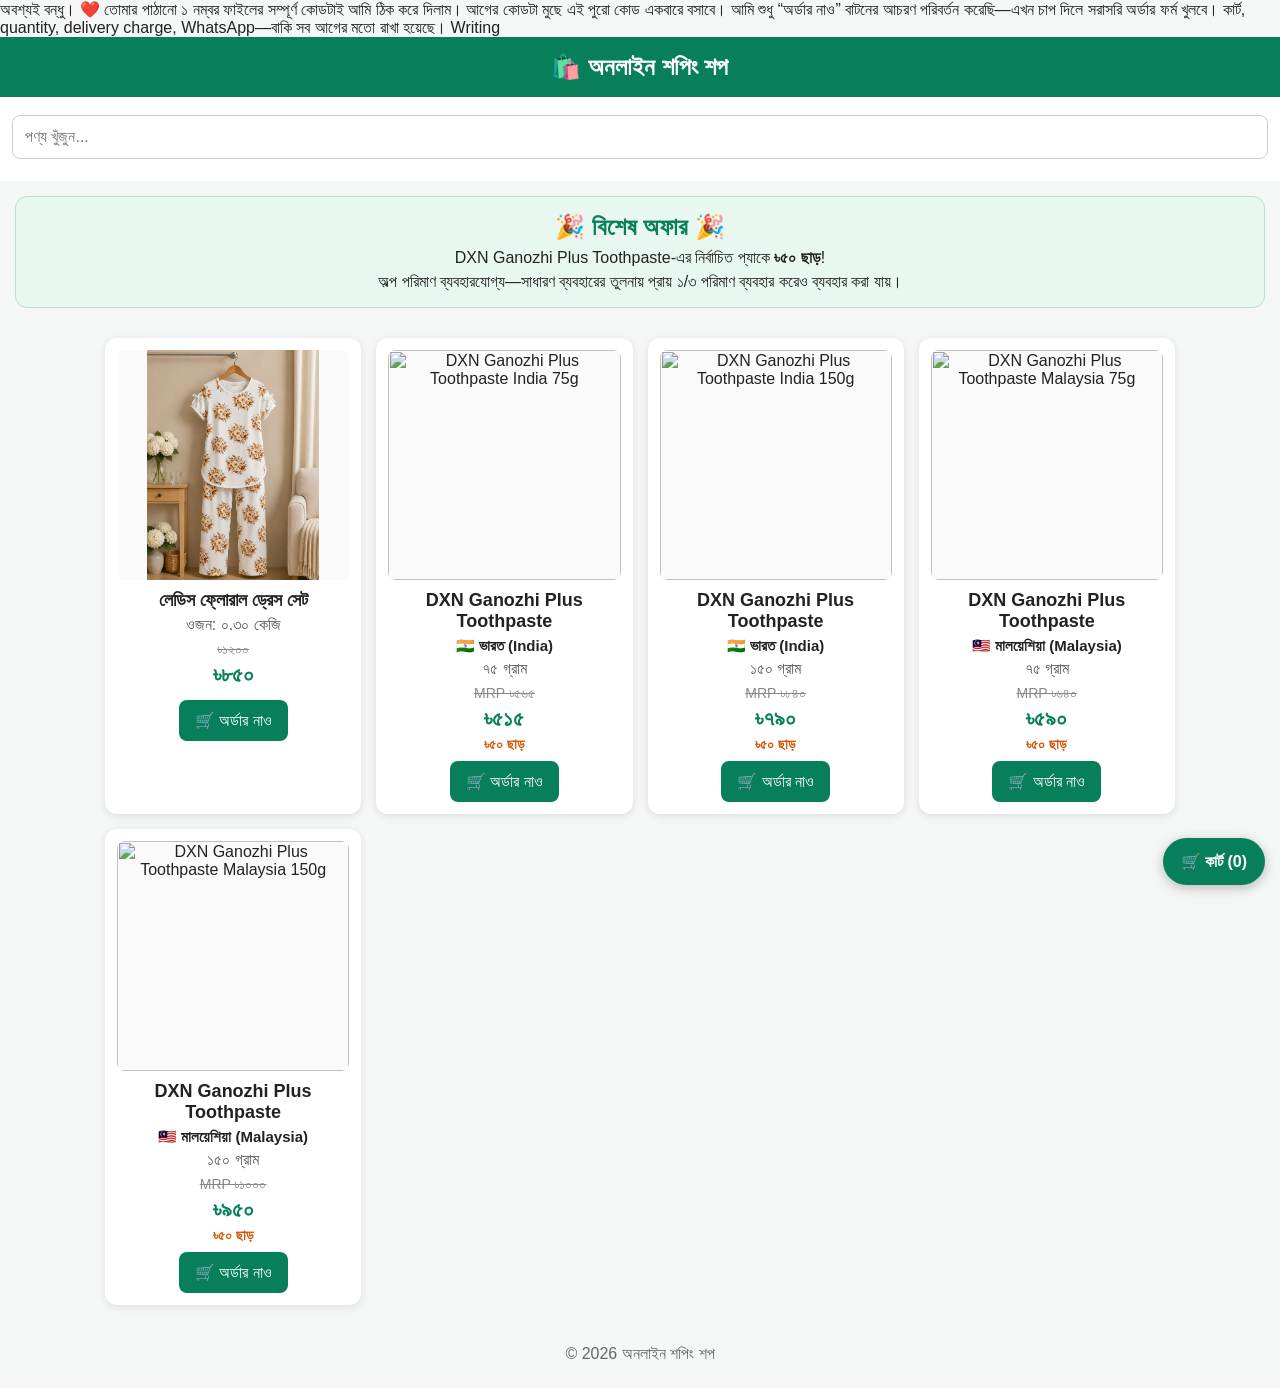
==== index.html @ c274b4a7 "Update index.html" ====
অবশ্যই বন্ধু। ❤️ তোমার পাঠানো ১ নম্বর ফাইলের সম্পূর্ণ কোডটাই আমি ঠিক করে দিলাম। আগের কোডটা মুছে এই পুরো কোড একবারে বসাবে।
আমি শুধু “অর্ডার নাও” বাটনের আচরণ পরিবর্তন করেছি—এখন চাপ দিলে সরাসরি অর্ডার ফর্ম খুলবে। কার্ট, quantity, delivery charge, WhatsApp—বাকি সব আগের মতো রাখা হয়েছে।
Writing
<!DOCTYPE html>
<html lang="bn">
<head>
<meta charset="UTF-8">
<meta name="viewport" content="width=device-width, initial-scale=1.0">
<title>অনলাইন শপিং শপ</title>

<style>
*{
  box-sizing:border-box;
}

body{
  margin:0;
  font-family:Arial,"Noto Sans Bengali",sans-serif;
  background:#f4f7f5;
  color:#222;
}

header{
  background:#087f5b;
  color:white;
  padding:16px;
  text-align:center;
  font-size:24px;
  font-weight:bold;
  position:sticky;
  top:0;
  z-index:10;
}

.search-box{
  padding:12px;
  background:white;
  position:sticky;
  top:61px;
  z-index:9;
}

.search-box input{
  width:100%;
  padding:12px;
  border:1px solid #ccc;
  border-radius:8px;
  font-size:16px;
}

.promo{
  margin:15px;
  padding:16px;
  background:#e8f7ef;
  border:1px solid #b8e0ca;
  border-radius:12px;
  text-align:center;
}

.promo h2{
  margin:0 0 8px;
  color:#087f5b;
}

.products{
  display:grid;
  grid-template-columns:repeat(auto-fit,minmax(220px,1fr));
  gap:15px;
  padding:15px;
  max-width:1100px;
  margin:auto;
}

.product{
  background:white;
  border-radius:12px;
  padding:12px;
  box-shadow:0 2px 8px rgba(0,0,0,.10);
  text-align:center;
}

.product img{
  width:100%;
  height:230px;
  object-fit:contain;
  border-radius:8px;
  background:#fafafa;
}

.product h3{
  margin:10px 0 5px;
  font-size:18px;
}

.country{
  font-size:15px;
  font-weight:bold;
  margin-bottom:5px;
}

.size{
  color:#555;
  margin-bottom:7px;
}

.old-price{
  color:#888;
  text-decoration:line-through;
  font-size:14px;
}

.price{
  color:#087f5b;
  font-size:22px;
  font-weight:bold;
  margin:4px 0;
}

.discount{
  color:#d35400;
  font-weight:bold;
  font-size:14px;
}

button{
  border:0;
  background:#087f5b;
  color:white;
  padding:11px 16px;
  border-radius:8px;
  font-size:16px;
  cursor:pointer;
  margin-top:8px;
}

button:hover{
  background:#056b4c;
}

.cart-button{
  position:fixed;
  right:15px;
  bottom:15px;
  background:#087f5b;
  color:white;
  padding:14px 18px;
  border-radius:30px;
  box-shadow:0 3px 12px rgba(0,0,0,.25);
  z-index:20;
  cursor:pointer;
  font-weight:bold;
}

.modal{
  display:none;
  position:fixed;
  inset:0;
  background:rgba(0,0,0,.55);
  z-index:30;
  overflow-y:auto;
  padding:20px;
}

.modal-content{
  background:white;
  max-width:600px;
  margin:30px auto;
  padding:20px;
  border-radius:12px;
}

.close{
  float:right;
  font-size:28px;
  cursor:pointer;
}

.cart-item{
  border-bottom:1px solid #ddd;
  padding:12px 0;
}

.qty-controls{
  display:flex;
  align-items:center;
  justify-content:center;
  gap:10px;
  margin-top:8px;
}

.qty-controls button{
  padding:5px 11px;
  margin:0;
}

.remove{
  background:#c0392b;
}

input,select,textarea{
  width:100%;
  padding:11px;
  margin:6px 0 10px;
  border:1px solid #ccc;
  border-radius:7px;
  font-size:15px;
}

.total-box{
  background:#f0f8f3;
  padding:12px;
  border-radius:8px;
  margin:12px 0;
}

.success{
  text-align:center;
}

.hidden{
  display:none;
}

footer{
  text-align:center;
  padding:25px;
  color:#666;
}
</style>
</head>

<body>

<header>
🛍️ অনলাইন শপিং শপ
</header>

<div class="search-box">
  <input
    type="text"
    id="searchInput"
    placeholder="পণ্য খুঁজুন..."
    oninput="searchProducts()"
  >
</div>

<div class="promo">
  <h2>🎉 বিশেষ অফার 🎉</h2>
  <div>
    DXN Ganozhi Plus Toothpaste-এর নির্বাচিত প্যাকে
    <b>৳৫০ ছাড়</b>!
  </div>
  <div style="margin-top:6px;">
    অল্প পরিমাণ ব্যবহারযোগ্য—সাধারণ ব্যবহারের তুলনায়
    প্রায় ১/৩ পরিমাণ ব্যবহার করেও ব্যবহার করা যায়।
  </div>
</div>

<div class="products" id="products">

  <!-- পুরোনো ড্রেস -->
  <div class="product" data-name="লেডিস ফ্লোরাল ড্রেস সেট">
    <img src="IMG-20260807-WA0043.jpg" alt="লেডিস ফ্লোরাল ড্রেস সেট">

    <h3>লেডিস ফ্লোরাল ড্রেস সেট</h3>

    <div class="size">ওজন: ০.৩০ কেজি</div>

    <div class="old-price">৳১২০০</div>
    <div class="price">৳৮৫০</div>

    <button onclick="orderNow('dress')">
      🛒 অর্ডার নাও
    </button>
  </div>


  <!-- India 75g -->
  <div class="product" data-name="DXN Ganozhi Plus Toothpaste India 75g">

    <img src="DXN-India-75g.jpg"
         alt="DXN Ganozhi Plus Toothpaste India 75g">

    <h3>DXN Ganozhi Plus Toothpaste</h3>

    <div class="country">🇮🇳 ভারত (India)</div>

    <div class="size">৭৫ গ্রাম</div>

    <div class="old-price">MRP ৳৫৬৫</div>
    <div class="price">৳৫১৫</div>

    <div class="discount">৳৫০ ছাড়</div>

    <button onclick="orderNow('india75')">
      🛒 অর্ডার নাও
    </button>
  </div>


  <!-- India 150g -->
  <div class="product" data-name="DXN Ganozhi Plus Toothpaste India 150g">

    <img src="DXN-India-150g.jpg"
         alt="DXN Ganozhi Plus Toothpaste India 150g">

    <h3>DXN Ganozhi Plus Toothpaste</h3>

    <div class="country">🇮🇳 ভারত (India)</div>

    <div class="size">১৫০ গ্রাম</div>

    <div class="old-price">MRP ৳৮৪০</div>
    <div class="price">৳৭৯০</div>

    <div class="discount">৳৫০ ছাড়</div>

    <button onclick="orderNow('india150')">
      🛒 অর্ডার নাও
    </button>
  </div>


  <!-- Malaysia 75g -->
  <div class="product" data-name="DXN Ganozhi Plus Toothpaste Malaysia 75g">

    <img src="DXN-Malaysia-75g.jpg"
         alt="DXN Ganozhi Plus Toothpaste Malaysia 75g">

    <h3>DXN Ganozhi Plus Toothpaste</h3>

    <div class="country">🇲🇾 মালয়েশিয়া (Malaysia)</div>

    <div class="size">৭৫ গ্রাম</div>

    <div class="old-price">MRP ৳৬৪০</div>
    <div class="price">৳৫৯০</div>

    <div class="discount">৳৫০ ছাড়</div>

    <button onclick="orderNow('malaysia75')">
      🛒 অর্ডার নাও
    </button>
  </div>


  <!-- Malaysia 150g -->
  <div class="product" data-name="DXN Ganozhi Plus Toothpaste Malaysia 150g">

    <img src="DXN-Malaysia-150g.jpg"
         alt="DXN Ganozhi Plus Toothpaste Malaysia 150g">

    <h3>DXN Ganozhi Plus Toothpaste</h3>

    <div class="country">🇲🇾 মালয়েশিয়া (Malaysia)</div>

    <div class="size">১৫০ গ্রাম</div>

    <div class="old-price">MRP ৳১০০০</div>
    <div class="price">৳৯৫০</div>

    <div class="discount">৳৫০ ছাড়</div>

    <button onclick="orderNow('malaysia150')">
      🛒 অর্ডার নাও
    </button>
  </div>

</div>


<div class="cart-button" onclick="openCart()">
  🛒 কার্ট (<span id="cartCount">0</span>)
</div>


<!-- CART MODAL -->
<div class="modal" id="cartModal">

  <div class="modal-content">

    <span class="close" onclick="closeCart()">×</span>

    <h2>🛒 আপনার অর্ডার</h2>

    <div id="cartItems"></div>

    <div class="total-box">
      <div>পণ্যের মূল্য: ৳<span id="subtotal">0</span></div>
      <div>মোট ওজন: <span id="totalWeight">0</span> কেজি</div>
      <div>ডেলিভারি চার্জ: ৳<span id="deliveryCharge">0</span></div>
      <hr>
      <b>সর্বমোট: ৳<span id="grandTotal">0</span></b>
    </div>

    <button onclick="showOrderForm()">
      অর্ডার কনফার্ম করুন
    </button>

  </div>
</div>


<!-- ORDER FORM -->
<div class="modal" id="orderModal">

  <div class="modal-content">

    <span class="close" onclick="closeOrderForm()">×</span>

    <h2>📦 অর্ডার তথ্য</h2>

    <p>
      পণ্য হাতে পাওয়ার পর মূল্য পরিশোধ করুন।
      <b>Cash on Delivery</b>
    </p>

    <form onsubmit="confirmOrder(event)">

      <label>নাম</label>
      <input id="name" required>

      <label>যোগাযোগ নম্বর</label>
      <input id="phone" type="tel" required>

      <label>সম্পূর্ণ ঠিকানা</label>
      <textarea id="address" required></textarea>

      <label>গ্রাম / এলাকা</label>
      <input id="village">

      <label>থানা / উপজেলা</label>
      <input id="thana">

      <label>জেলা</label>
      <input id="district" required>

      <label>পোস্ট অফিস</label>
      <input id="post">

      <label>ডেলিভারি এলাকা</label>
      <select id="deliveryArea" onchange="updateTotals()" required>
        <option value="">নির্বাচন করুন</option>
        <option value="dhaka">ঢাকার ভিতরে — ৳৮০</option>
        <option value="outside">ঢাকার বাইরে — ৳১৮০</option>
      </select>

      <label>অতিরিক্ত নোট (ঐচ্ছিক)</label>
      <textarea id="note"></textarea>

      <div class="total-box">
        <div>পণ্যের মূল্য: ৳<span id="formSubtotal">0</span></div>
        <div>ডেলিভারি চার্জ: ৳<span id="formDelivery">0</span></div>
        <hr>
        <b>সর্বমোট: ৳<span id="formTotal">0</span></b>
      </div>

      <button type="submit">
        ✅ অর্ডার নিশ্চিত করুন
      </button>

    </form>

  </div>
</div>


<!-- SUCCESS -->
<div class="modal" id="successModal">

  <div class="modal-content success">

    <h2>🎉 অর্ডার সফল!</h2>

    <p>আপনার অর্ডারটি গ্রহণ করা হয়েছে।</p>

    <p>
      অর্ডার ID:
      <b id="orderId"></b>
    </p>

    <p>
      অর্ডারের তথ্য WhatsApp-এর মাধ্যমে পাঠানো হয়েছে।
    </p>

    <button onclick="closeSuccess()">
      ঠিক আছে
    </button>

  </div>

</div>


<footer>
© 2026 অনলাইন শপিং শপ
</footer>


<script>

const PRODUCTS = {

  dress:{
    name:"লেডিস ফ্লোরাল ড্রেস সেট",
    price:850,
    weight:0.30
  },

  india75:{
    name:"DXN Ganozhi Plus Toothpaste - India 75g",
    price:515,
    weight:0.075
  },

  india150:{
    name:"DXN Ganozhi Plus Toothpaste - India 150g",
    price:790,
    weight:0.150
  },

  malaysia75:{
    name:"DXN Ganozhi Plus Toothpaste - Malaysia 75g",
    price:590,
    weight:0.075
  },

  malaysia150:{
    name:"DXN Ganozhi Plus Toothpaste - Malaysia 150g",
    price:950,
    weight:0.150
  }

};


let cart = {};


/* সরাসরি অর্ডার ফর্ম খোলার ফাংশন */
function orderNow(id){

  cart[id]=1;

  updateCart();

  showOrderForm();

}


function addToCart(id){

  if(!cart[id]){
    cart[id]=1;
  }else{
    cart[id]++;
  }

  updateCart();

  alert("পণ্যটি কার্টে যোগ হয়েছে।");
}


function changeQty(id,change){

  if(!cart[id]) return;

  cart[id]+=change;

  if(cart[id]<=0){
    delete cart[id];
  }

  updateCart();
}


function removeItem(id){

  delete cart[id];

  updateCart();
}


function getSubtotal(){

  let total=0;

  for(let id in cart){

    total += PRODUCTS[id].price * cart[id];

  }

  return total;
}


function getTotalWeight(){

  let weight=0;

  for(let id in cart){

    weight += PRODUCTS[id].weight * cart[id];

  }

  return weight;
}


function getDeliveryCharge(){

  const area=document.getElementById("deliveryArea");

  if(!area || !area.value){
    return 0;
  }

  let charge =
    area.value==="dhaka"
    ? 80
    : 180;

  const weight=getTotalWeight();

  if(weight>1){

    charge += Math.ceil(weight-1)*30;

  }

  return charge;
}


function updateCart(){

  let count=0;

  for(let id in cart){
    count += cart[id];
  }

  document.getElementById("cartCount").innerText=count;

  let html="";

  for(let id in cart){

    const p=PRODUCTS[id];

    html += `
      <div class="cart-item">

        <b>${p.name}</b>

        <div>
          ৳${p.price} × ${cart[id]}
        </div>

        <div class="qty-controls">

          <button onclick="changeQty('${id}',-1)">−</button>

          <b>${cart[id]}</b>

          <button onclick="changeQty('${id}',1)">+</button>

          <button class="remove"
                  onclick="removeItem('${id}')">
            বাদ দিন
          </button>

        </div>

      </div>
    `;
  }

  if(html===""){
    html="<p>আপনার কার্ট এখন খালি।</p>";
  }

  document.getElementById("cartItems").innerHTML=html;

  updateTotals();
}


function updateTotals(){

  const subtotal=getSubtotal();

  const weight=getTotalWeight();

  const delivery=getDeliveryCharge();

  const total=subtotal+delivery;

  document.getElementById("subtotal").innerText=subtotal;
  document.getElementById("totalWeight").innerText=weight.toFixed(2);
  document.getElementById("deliveryCharge").innerText=delivery;
  document.getElementById("grandTotal").innerText=total;

  document.getElementById("formSubtotal").innerText=subtotal;
  document.getElementById("formDelivery").innerText=delivery;
  document.getElementById("formTotal").innerText=total;
}


function openCart(){

  document.getElementById("cartModal").style.display="block";

  updateCart();
}


function closeCart(){

  document.getElementById("cartModal").style.display="none";
}


function showOrderForm(){

  if(Object.keys(cart).length===0){

    alert("প্রথমে অন্তত একটি পণ্য নির্বাচন করুন।");
    return;

  }

  closeCart();

  document.getElementById("orderModal").style.display="block";

  updateTotals();
}


function closeOrderForm(){

  document.getElementById("orderModal").style.display="none";
}


function confirmOrder(event){

  event.preventDefault();

  if(Object.keys(cart).length===0){

    alert("কার্ট খালি।");
    return;

  }

  const name=document.getElementById("name").value.trim();
  const phone=document.getElementById("phone").value.trim();
  const address=document.getElementById("address").value.trim();
  const village=document.getElementById("village").value.trim();
  const thana=document.getElementById("thana").value.trim();
  const district=document.getElementById("district").value.trim();
  const post=document.getElementById("post").value.trim();
  const area=document.getElementById("deliveryArea").value;
  const note=document.getElementById("note").value.trim();

  if(!area){

    alert("ডেলিভারি এলাকা নির্বাচন করুন।");
    return;

  }


  const now=new Date();

  const datePart =
    now.getFullYear()+
    String(now.getMonth()+1).padStart(2,"0")+
    String(now.getDate()).padStart(2,"0");

  const randomPart =
    Math.floor(1000+Math.random()*9000);

  const orderId =
    "OSS-"+datePart+"-"+randomPart;


  let productText="";

  for(let id in cart){

    const p=PRODUCTS[id];

    productText +=
      "\n• "+p.name+
      " × "+cart[id]+
      " = ৳"+(p.price*cart[id]);

  }


  const subtotal=getSubtotal();
  const weight=getTotalWeight();
  const delivery=getDeliveryCharge();
  const total=subtotal+delivery;

  const areaText =
    area==="dhaka"
    ? "ঢাকার ভিতরে"
    : "ঢাকার বাইরে";


  const message =

`🛍️ অনলাইন শপিং শপ - নতুন অর্ডার

অর্ডার ID: ${orderId}

👤 নাম: ${name}
📞 ফোন: ${phone}

📦 পণ্য:
${productText}

💰 পণ্যের মূল্য: ৳${subtotal}
⚖️ মোট ওজন: ${weight.toFixed(2)} কেজি
🚚 ডেলিভারি: ${areaText}
💵 ডেলিভারি চার্জ: ৳${delivery}

💰 সর্বমোট: ৳${total}

🏠 সম্পূর্ণ ঠিকানা:
${address}

গ্রাম/এলাকা: ${village}
থানা/উপজেলা: ${thana}
জেলা: ${district}
পোস্ট: ${post}

📝 নোট:
${note || "নেই"}

💳 পেমেন্ট:
Cash on Delivery`;


  const whatsappNumber="8801410153135";

  const whatsappURL =
    "https://wa.me/"+
    whatsappNumber+
    "?text="+
    encodeURIComponent(message);


  window.open(whatsappURL,"_blank");


  closeOrderForm();

  document.getElementById("orderId").innerText=orderId;

  document.getElementById("successModal").style.display="block";


  cart={};

  updateCart();

}


function closeSuccess(){

  document.getElementById("successModal").style.display="none";

}


function searchProducts(){

  const search =
    document.getElementById("searchInput")
    .value
    .toLowerCase()
    .trim();

  const products =
    document.querySelectorAll(".product");

  products.forEach(product=>{

    const name =
      product.dataset.name.toLowerCase();

    if(name.includes(search)){

      product.style.display="block";

    }else{

      product.style.display="none";

    }

  });

}


updateCart();

</script>

</body>
</html>
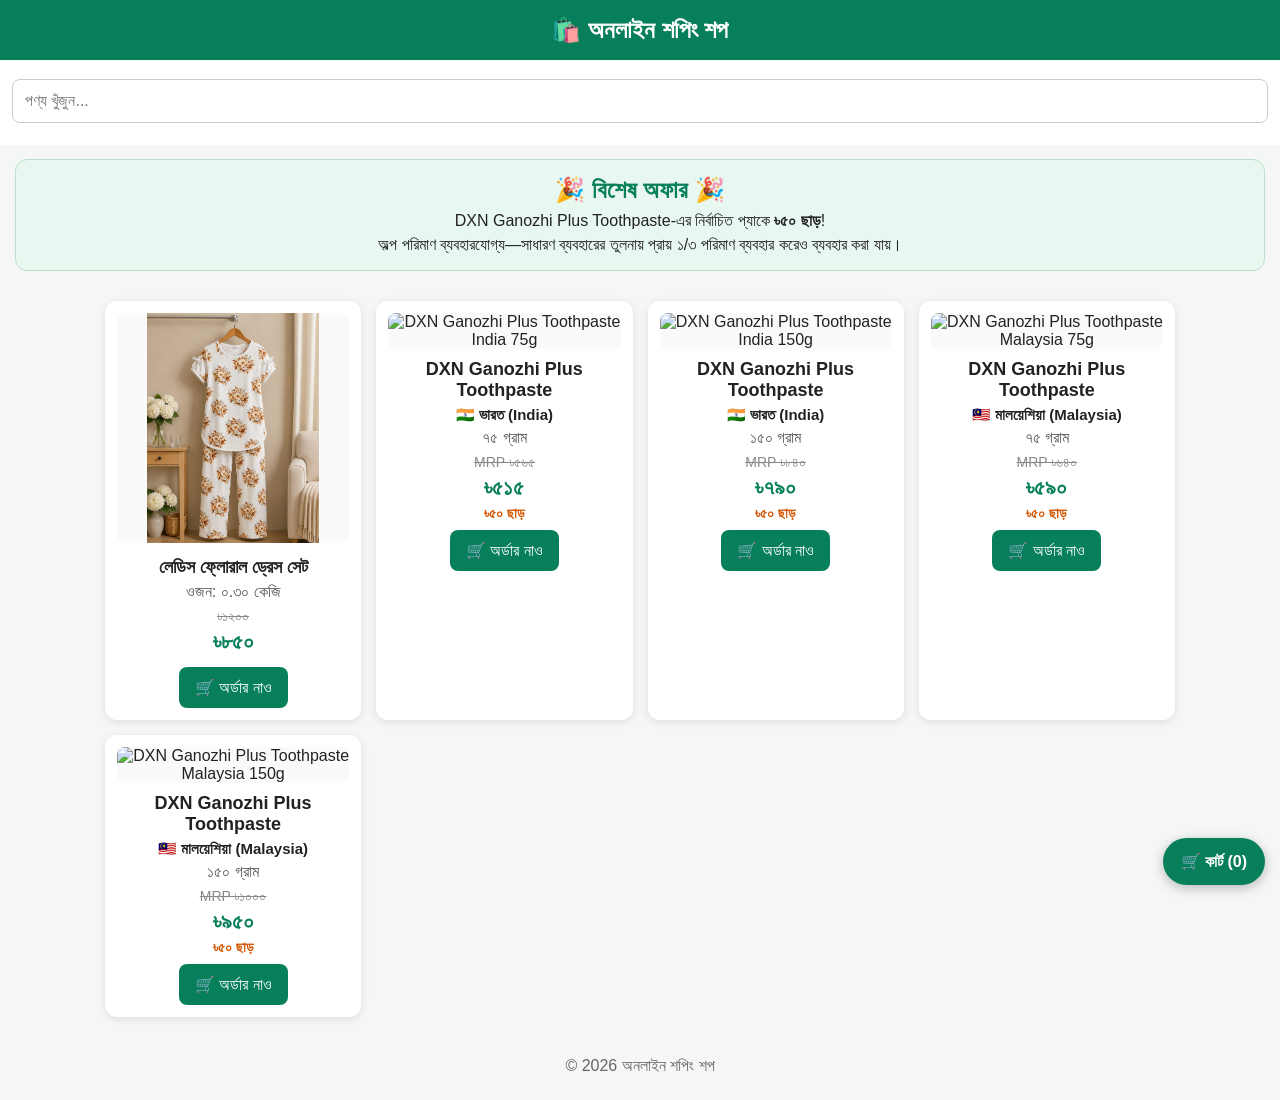
==== commit b5137d9e: "Update index.html" ====
--- a/index.html
+++ b/index.html
@@ -1,14 +1,8 @@
-অবশ্যই বন্ধু। ❤️ তোমার পাঠানো ১ নম্বর ফাইলের সম্পূর্ণ কোডটাই আমি ঠিক করে দিলাম। আগের কোডটা মুছে এই পুরো কোড একবারে বসাবে।
-আমি শুধু “অর্ডার নাও” বাটনের আচরণ পরিবর্তন করেছি—এখন চাপ দিলে সরাসরি অর্ডার ফর্ম খুলবে। কার্ট, quantity, delivery charge, WhatsApp—বাকি সব আগের মতো রাখা হয়েছে।
-Writing
-<!DOCTYPE html>
-<html lang="bn">
+<!DOCTYPE html><html lang="bn">
 <head>
 <meta charset="UTF-8">
 <meta name="viewport" content="width=device-width, initial-scale=1.0">
-<title>অনলাইন শপিং শপ</title>
-
-<style>
+<title>অনলাইন শপিং শপ</title><style>
 *{
   box-sizing:border-box;
 }
@@ -226,25 +220,16 @@
   padding:25px;
   color:#666;
 }
-</style>
-</head>
-
-<body>
-
-<header>
+</style></head><body><header>
 🛍️ অনলাইন শপিং শপ
-</header>
-
-<div class="search-box">
+</header><div class="search-box">
   <input
     type="text"
     id="searchInput"
     placeholder="পণ্য খুঁজুন..."
     oninput="searchProducts()"
   >
-</div>
-
-<div class="promo">
+</div><div class="promo">
   <h2>🎉 বিশেষ অফার 🎉</h2>
   <div>
     DXN Ganozhi Plus Toothpaste-এর নির্বাচিত প্যাকে
@@ -254,250 +239,187 @@
     অল্প পরিমাণ ব্যবহারযোগ্য—সাধারণ ব্যবহারের তুলনায়
     প্রায় ১/৩ পরিমাণ ব্যবহার করেও ব্যবহার করা যায়।
   </div>
+</div><div class="products" id="products">  <!-- পুরোনো ড্রেস -->  <div class="product" data-name="লেডিস ফ্লোরাল ড্রেস সেট">
+    <img src="IMG-20260807-WA0043.jpg" alt="লেডিস ফ্লোরাল ড্রেস সেট"><h3>লেডিস ফ্লোরাল ড্রেস সেট</h3>
+
+<div class="size">ওজন: ০.৩০ কেজি</div>
+
+<div class="old-price">৳১২০০</div>
+<div class="price">৳৮৫০</div>
+
+<button onclick="orderNow('dress')">
+  🛒 অর্ডার নাও
+</button>
+
+  </div>  <!-- India 75g -->  <div class="product" data-name="DXN Ganozhi Plus Toothpaste India 75g"><img src="DXN-India-75g.jpg"
+     alt="DXN Ganozhi Plus Toothpaste India 75g">
+
+<h3>DXN Ganozhi Plus Toothpaste</h3>
+
+<div class="country">🇮🇳 ভারত (India)</div>
+
+<div class="size">৭৫ গ্রাম</div>
+
+<div class="old-price">MRP ৳৫৬৫</div>
+<div class="price">৳৫১৫</div>
+
+<div class="discount">৳৫০ ছাড়</div>
+
+<button onclick="orderNow('india75')">
+  🛒 অর্ডার নাও
+</button>
+
+  </div>  <!-- India 150g -->  <div class="product" data-name="DXN Ganozhi Plus Toothpaste India 150g"><img src="DXN-India-150g.jpg"
+     alt="DXN Ganozhi Plus Toothpaste India 150g">
+
+<h3>DXN Ganozhi Plus Toothpaste</h3>
+
+<div class="country">🇮🇳 ভারত (India)</div>
+
+<div class="size">১৫০ গ্রাম</div>
+
+<div class="old-price">MRP ৳৮৪০</div>
+<div class="price">৳৭৯০</div>
+
+<div class="discount">৳৫০ ছাড়</div>
+
+<button onclick="orderNow('india150')">
+  🛒 অর্ডার নাও
+</button>
+
+  </div>  <!-- Malaysia 75g -->  <div class="product" data-name="DXN Ganozhi Plus Toothpaste Malaysia 75g"><img src="DXN-Malaysia-75g.jpg"
+     alt="DXN Ganozhi Plus Toothpaste Malaysia 75g">
+
+<h3>DXN Ganozhi Plus Toothpaste</h3>
+
+<div class="country">🇲🇾 মালয়েশিয়া (Malaysia)</div>
+
+<div class="size">৭৫ গ্রাম</div>
+
+<div class="old-price">MRP ৳৬৪০</div>
+<div class="price">৳৫৯০</div>
+
+<div class="discount">৳৫০ ছাড়</div>
+
+<button onclick="orderNow('malaysia75')">
+  🛒 অর্ডার নাও
+</button>
+
+  </div>  <!-- Malaysia 150g -->  <div class="product" data-name="DXN Ganozhi Plus Toothpaste Malaysia 150g"><img src="DXN-Malaysia-150g.jpg"
+     alt="DXN Ganozhi Plus Toothpaste Malaysia 150g">
+
+<h3>DXN Ganozhi Plus Toothpaste</h3>
+
+<div class="country">🇲🇾 মালয়েশিয়া (Malaysia)</div>
+
+<div class="size">১৫০ গ্রাম</div>
+
+<div class="old-price">MRP ৳১০০০</div>
+<div class="price">৳৯৫০</div>
+
+<div class="discount">৳৫০ ছাড়</div>
+
+<button onclick="orderNow('malaysia150')">
+  🛒 অর্ডার নাও
+</button>
+
+  </div></div><div class="cart-button" onclick="openCart()">
+  🛒 কার্ট (<span id="cartCount">0</span>)
+</div><!-- CART MODAL --><div class="modal" id="cartModal">  <div class="modal-content"><span class="close" onclick="closeCart()">×</span>
+
+<h2>🛒 আপনার অর্ডার</h2>
+
+<div id="cartItems"></div>
+
+<div class="total-box">
+  <div>পণ্যের মূল্য: ৳<span id="subtotal">0</span></div>
+  <div>মোট ওজন: <span id="totalWeight">0</span> কেজি</div>
+  <div>ডেলিভারি চার্জ: ৳<span id="deliveryCharge">0</span></div>
+  <hr>
+  <b>সর্বমোট: ৳<span id="grandTotal">0</span></b>
 </div>
 
-<div class="products" id="products">
-
-  <!-- পুরোনো ড্রেস -->
-  <div class="product" data-name="লেডিস ফ্লোরাল ড্রেস সেট">
-    <img src="IMG-20260807-WA0043.jpg" alt="লেডিস ফ্লোরাল ড্রেস সেট">
-
-    <h3>লেডিস ফ্লোরাল ড্রেস সেট</h3>
-
-    <div class="size">ওজন: ০.৩০ কেজি</div>
-
-    <div class="old-price">৳১২০০</div>
-    <div class="price">৳৮৫০</div>
-
-    <button onclick="orderNow('dress')">
-      🛒 অর্ডার নাও
-    </button>
+<button onclick="showOrderForm()">
+  অর্ডার কনফার্ম করুন
+</button>
+
   </div>
-
-
-  <!-- India 75g -->
-  <div class="product" data-name="DXN Ganozhi Plus Toothpaste India 75g">
-
-    <img src="DXN-India-75g.jpg"
-         alt="DXN Ganozhi Plus Toothpaste India 75g">
-
-    <h3>DXN Ganozhi Plus Toothpaste</h3>
-
-    <div class="country">🇮🇳 ভারত (India)</div>
-
-    <div class="size">৭৫ গ্রাম</div>
-
-    <div class="old-price">MRP ৳৫৬৫</div>
-    <div class="price">৳৫১৫</div>
-
-    <div class="discount">৳৫০ ছাড়</div>
-
-    <button onclick="orderNow('india75')">
-      🛒 অর্ডার নাও
-    </button>
+</div><!-- ORDER FORM --><div class="modal" id="orderModal">  <div class="modal-content"><span class="close" onclick="closeOrderForm()">×</span>
+
+<h2>📦 অর্ডার তথ্য</h2>
+
+<p>
+  পণ্য হাতে পাওয়ার পর মূল্য পরিশোধ করুন।
+  <b>Cash on Delivery</b>
+</p>
+
+<form onsubmit="confirmOrder(event)">
+
+  <label>নাম</label>
+  <input id="name" required>
+
+  <label>যোগাযোগ নম্বর</label>
+  <input id="phone" type="tel" required>
+
+  <label>সম্পূর্ণ ঠিকানা</label>
+  <textarea id="address" required></textarea>
+
+  <label>গ্রাম / এলাকা</label>
+  <input id="village">
+
+  <label>থানা / উপজেলা</label>
+  <input id="thana">
+
+  <label>জেলা</label>
+  <input id="district" required>
+
+  <label>পোস্ট অফিস</label>
+  <input id="post">
+
+  <label>ডেলিভারি এলাকা</label>
+  <select id="deliveryArea" onchange="updateTotals()" required>
+    <option value="">নির্বাচন করুন</option>
+    <option value="dhaka">ঢাকার ভিতরে — ৳৮০</option>
+    <option value="outside">ঢাকার বাইরে — ৳১৮০</option>
+  </select>
+
+  <label>অতিরিক্ত নোট (ঐচ্ছিক)</label>
+  <textarea id="note"></textarea>
+
+  <div class="total-box">
+    <div>পণ্যের মূল্য: ৳<span id="formSubtotal">0</span></div>
+    <div>ডেলিভারি চার্জ: ৳<span id="formDelivery">0</span></div>
+    <hr>
+    <b>সর্বমোট: ৳<span id="formTotal">0</span></b>
   </div>
 
-
-  <!-- India 150g -->
-  <div class="product" data-name="DXN Ganozhi Plus Toothpaste India 150g">
-
-    <img src="DXN-India-150g.jpg"
-         alt="DXN Ganozhi Plus Toothpaste India 150g">
-
-    <h3>DXN Ganozhi Plus Toothpaste</h3>
-
-    <div class="country">🇮🇳 ভারত (India)</div>
-
-    <div class="size">১৫০ গ্রাম</div>
-
-    <div class="old-price">MRP ৳৮৪০</div>
-    <div class="price">৳৭৯০</div>
-
-    <div class="discount">৳৫০ ছাড়</div>
-
-    <button onclick="orderNow('india150')">
-      🛒 অর্ডার নাও
-    </button>
+  <button type="submit">
+    ✅ অর্ডার নিশ্চিত করুন
+  </button>
+
+</form>
+
   </div>
-
-
-  <!-- Malaysia 75g -->
-  <div class="product" data-name="DXN Ganozhi Plus Toothpaste Malaysia 75g">
-
-    <img src="DXN-Malaysia-75g.jpg"
-         alt="DXN Ganozhi Plus Toothpaste Malaysia 75g">
-
-    <h3>DXN Ganozhi Plus Toothpaste</h3>
-
-    <div class="country">🇲🇾 মালয়েশিয়া (Malaysia)</div>
-
-    <div class="size">৭৫ গ্রাম</div>
-
-    <div class="old-price">MRP ৳৬৪০</div>
-    <div class="price">৳৫৯০</div>
-
-    <div class="discount">৳৫০ ছাড়</div>
-
-    <button onclick="orderNow('malaysia75')">
-      🛒 অর্ডার নাও
-    </button>
-  </div>
-
-
-  <!-- Malaysia 150g -->
-  <div class="product" data-name="DXN Ganozhi Plus Toothpaste Malaysia 150g">
-
-    <img src="DXN-Malaysia-150g.jpg"
-         alt="DXN Ganozhi Plus Toothpaste Malaysia 150g">
-
-    <h3>DXN Ganozhi Plus Toothpaste</h3>
-
-    <div class="country">🇲🇾 মালয়েশিয়া (Malaysia)</div>
-
-    <div class="size">১৫০ গ্রাম</div>
-
-    <div class="old-price">MRP ৳১০০০</div>
-    <div class="price">৳৯৫০</div>
-
-    <div class="discount">৳৫০ ছাড়</div>
-
-    <button onclick="orderNow('malaysia150')">
-      🛒 অর্ডার নাও
-    </button>
-  </div>
-
-</div>
-
-
-<div class="cart-button" onclick="openCart()">
-  🛒 কার্ট (<span id="cartCount">0</span>)
-</div>
-
-
-<!-- CART MODAL -->
-<div class="modal" id="cartModal">
-
-  <div class="modal-content">
-
-    <span class="close" onclick="closeCart()">×</span>
-
-    <h2>🛒 আপনার অর্ডার</h2>
-
-    <div id="cartItems"></div>
-
-    <div class="total-box">
-      <div>পণ্যের মূল্য: ৳<span id="subtotal">0</span></div>
-      <div>মোট ওজন: <span id="totalWeight">0</span> কেজি</div>
-      <div>ডেলিভারি চার্জ: ৳<span id="deliveryCharge">0</span></div>
-      <hr>
-      <b>সর্বমোট: ৳<span id="grandTotal">0</span></b>
-    </div>
-
-    <button onclick="showOrderForm()">
-      অর্ডার কনফার্ম করুন
-    </button>
-
-  </div>
-</div>
-
-
-<!-- ORDER FORM -->
-<div class="modal" id="orderModal">
-
-  <div class="modal-content">
-
-    <span class="close" onclick="closeOrderForm()">×</span>
-
-    <h2>📦 অর্ডার তথ্য</h2>
-
-    <p>
-      পণ্য হাতে পাওয়ার পর মূল্য পরিশোধ করুন।
-      <b>Cash on Delivery</b>
-    </p>
-
-    <form onsubmit="confirmOrder(event)">
-
-      <label>নাম</label>
-      <input id="name" required>
-
-      <label>যোগাযোগ নম্বর</label>
-      <input id="phone" type="tel" required>
-
-      <label>সম্পূর্ণ ঠিকানা</label>
-      <textarea id="address" required></textarea>
-
-      <label>গ্রাম / এলাকা</label>
-      <input id="village">
-
-      <label>থানা / উপজেলা</label>
-      <input id="thana">
-
-      <label>জেলা</label>
-      <input id="district" required>
-
-      <label>পোস্ট অফিস</label>
-      <input id="post">
-
-      <label>ডেলিভারি এলাকা</label>
-      <select id="deliveryArea" onchange="updateTotals()" required>
-        <option value="">নির্বাচন করুন</option>
-        <option value="dhaka">ঢাকার ভিতরে — ৳৮০</option>
-        <option value="outside">ঢাকার বাইরে — ৳১৮০</option>
-      </select>
-
-      <label>অতিরিক্ত নোট (ঐচ্ছিক)</label>
-      <textarea id="note"></textarea>
-
-      <div class="total-box">
-        <div>পণ্যের মূল্য: ৳<span id="formSubtotal">0</span></div>
-        <div>ডেলিভারি চার্জ: ৳<span id="formDelivery">0</span></div>
-        <hr>
-        <b>সর্বমোট: ৳<span id="formTotal">0</span></b>
-      </div>
-
-      <button type="submit">
-        ✅ অর্ডার নিশ্চিত করুন
-      </button>
-
-    </form>
-
-  </div>
-</div>
-
-
-<!-- SUCCESS -->
-<div class="modal" id="successModal">
-
-  <div class="modal-content success">
-
-    <h2>🎉 অর্ডার সফল!</h2>
-
-    <p>আপনার অর্ডারটি গ্রহণ করা হয়েছে।</p>
-
-    <p>
-      অর্ডার ID:
-      <b id="orderId"></b>
-    </p>
-
-    <p>
-      অর্ডারের তথ্য WhatsApp-এর মাধ্যমে পাঠানো হয়েছে।
-    </p>
-
-    <button onclick="closeSuccess()">
-      ঠিক আছে
-    </button>
-
-  </div>
-
-</div>
-
-
-<footer>
+</div><!-- SUCCESS --><div class="modal" id="successModal">  <div class="modal-content success"><h2>🎉 অর্ডার সফল!</h2>
+
+<p>আপনার অর্ডারটি গ্রহণ করা হয়েছে।</p>
+
+<p>
+  অর্ডার ID:
+  <b id="orderId"></b>
+</p>
+
+<p>
+  অর্ডারের তথ্য WhatsApp-এর মাধ্যমে পাঠানো হয়েছে।
+</p>
+
+<button onclick="closeSuccess()">
+  ঠিক আছে
+</button>
+
+  </div></div><footer>
 © 2026 অনলাইন শপিং শপ
-</footer>
-
-
-<script>
+</footer><script>
 
 const PRODUCTS = {
 
@@ -918,7 +840,5 @@
 
 updateCart();
 
-</script>
-
-</body>
+</script></body>
 </html>
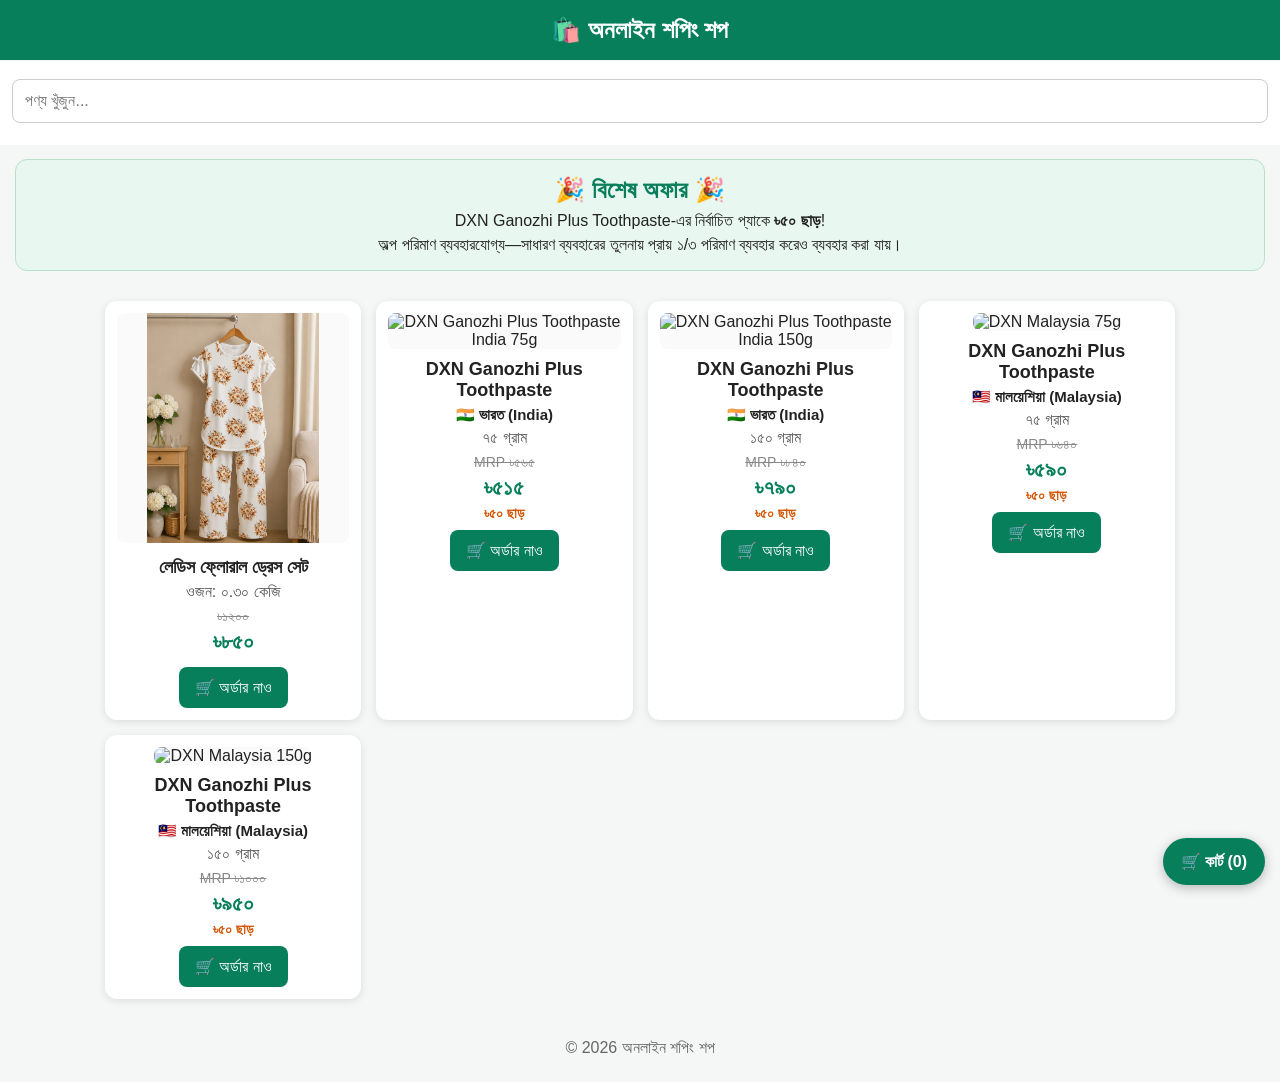
==== commit 0197cc6e: "Update index.html" ====
--- a/index.html
+++ b/index.html
@@ -1,11 +1,12 @@
-<!DOCTYPE html><html lang="bn">
+<!DOCTYPE html>
+<html lang="bn">
 <head>
 <meta charset="UTF-8">
 <meta name="viewport" content="width=device-width, initial-scale=1.0">
-<title>অনলাইন শপিং শপ</title><style>
-*{
-  box-sizing:border-box;
-}
+<title>অনলাইন শপিং শপ</title>
+
+<style>
+*{box-sizing:border-box;}
 
 body{
   margin:0;
@@ -220,256 +221,264 @@
   padding:25px;
   color:#666;
 }
-</style></head><body><header>
-🛍️ অনলাইন শপিং শপ
-</header><div class="search-box">
-  <input
-    type="text"
-    id="searchInput"
-    placeholder="পণ্য খুঁজুন..."
-    oninput="searchProducts()"
-  >
-</div><div class="promo">
-  <h2>🎉 বিশেষ অফার 🎉</h2>
-  <div>
-    DXN Ganozhi Plus Toothpaste-এর নির্বাচিত প্যাকে
-    <b>৳৫০ ছাড়</b>!
-  </div>
-  <div style="margin-top:6px;">
-    অল্প পরিমাণ ব্যবহারযোগ্য—সাধারণ ব্যবহারের তুলনায়
-    প্রায় ১/৩ পরিমাণ ব্যবহার করেও ব্যবহার করা যায়।
-  </div>
-</div><div class="products" id="products">  <!-- পুরোনো ড্রেস -->  <div class="product" data-name="লেডিস ফ্লোরাল ড্রেস সেট">
-    <img src="IMG-20260807-WA0043.jpg" alt="লেডিস ফ্লোরাল ড্রেস সেট"><h3>লেডিস ফ্লোরাল ড্রেস সেট</h3>
-
+</style>
+</head>
+
+<body>
+
+<header>🛍️ অনলাইন শপিং শপ</header>
+
+<div class="search-box">
+<input
+  type="text"
+  id="searchInput"
+  placeholder="পণ্য খুঁজুন..."
+  oninput="searchProducts()"
+>
+</div>
+
+<div class="promo">
+<h2>🎉 বিশেষ অফার 🎉</h2>
+<div>DXN Ganozhi Plus Toothpaste-এর নির্বাচিত প্যাকে <b>৳৫০ ছাড়</b>!</div>
+<div style="margin-top:6px;">
+অল্প পরিমাণ ব্যবহারযোগ্য—সাধারণ ব্যবহারের তুলনায় প্রায় ১/৩ পরিমাণ ব্যবহার করেও ব্যবহার করা যায়।
+</div>
+</div>
+
+<div class="products" id="products">
+
+<div class="product" data-name="লেডিস ফ্লোরাল ড্রেস সেট">
+<img src="IMG-20260807-WA0043.jpg" alt="লেডিস ফ্লোরাল ড্রেস সেট">
+<h3>লেডিস ফ্লোরাল ড্রেস সেট</h3>
 <div class="size">ওজন: ০.৩০ কেজি</div>
-
 <div class="old-price">৳১২০০</div>
 <div class="price">৳৮৫০</div>
-
-<button onclick="orderNow('dress')">
-  🛒 অর্ডার নাও
-</button>
-
-  </div>  <!-- India 75g -->  <div class="product" data-name="DXN Ganozhi Plus Toothpaste India 75g"><img src="DXN-India-75g.jpg"
-     alt="DXN Ganozhi Plus Toothpaste India 75g">
-
+<button onclick="addToCart('dress')">🛒 অর্ডার নাও</button>
+</div>
+
+<div class="product" data-name="DXN Ganozhi Plus Toothpaste India 75g">
+<img src="DXN-India-75g.jpg" alt="DXN Ganozhi Plus Toothpaste India 75g">
 <h3>DXN Ganozhi Plus Toothpaste</h3>
-
 <div class="country">🇮🇳 ভারত (India)</div>
-
 <div class="size">৭৫ গ্রাম</div>
-
 <div class="old-price">MRP ৳৫৬৫</div>
 <div class="price">৳৫১৫</div>
-
 <div class="discount">৳৫০ ছাড়</div>
-
-<button onclick="orderNow('india75')">
-  🛒 অর্ডার নাও
-</button>
-
-  </div>  <!-- India 150g -->  <div class="product" data-name="DXN Ganozhi Plus Toothpaste India 150g"><img src="DXN-India-150g.jpg"
-     alt="DXN Ganozhi Plus Toothpaste India 150g">
-
+<button onclick="addToCart('india75')">🛒 অর্ডার নাও</button>
+</div>
+
+<div class="product" data-name="DXN Ganozhi Plus Toothpaste India 150g">
+<img src="DXN-India-150g.jpg" alt="DXN Ganozhi Plus Toothpaste India 150g">
 <h3>DXN Ganozhi Plus Toothpaste</h3>
-
 <div class="country">🇮🇳 ভারত (India)</div>
-
 <div class="size">১৫০ গ্রাম</div>
-
 <div class="old-price">MRP ৳৮৪০</div>
 <div class="price">৳৭৯০</div>
-
 <div class="discount">৳৫০ ছাড়</div>
-
-<button onclick="orderNow('india150')">
-  🛒 অর্ডার নাও
-</button>
-
-  </div>  <!-- Malaysia 75g -->  <div class="product" data-name="DXN Ganozhi Plus Toothpaste Malaysia 75g"><img src="DXN-Malaysia-75g.jpg"
-     alt="DXN Ganozhi Plus Toothpaste Malaysia 75g">
-
+<button onclick="addToCart('india150')">🛒 অর্ডার নাও</button>
+</div>
+
+<div class="product" data-name="DXN Ganozhi Plus Toothpaste Malaysia 75g">
+<img src="DXN-Malaysia-75g.jpg" alt="DXN Malaysia 75g">
 <h3>DXN Ganozhi Plus Toothpaste</h3>
-
 <div class="country">🇲🇾 মালয়েশিয়া (Malaysia)</div>
-
 <div class="size">৭৫ গ্রাম</div>
-
 <div class="old-price">MRP ৳৬৪০</div>
 <div class="price">৳৫৯০</div>
-
 <div class="discount">৳৫০ ছাড়</div>
-
-<button onclick="orderNow('malaysia75')">
-  🛒 অর্ডার নাও
-</button>
-
-  </div>  <!-- Malaysia 150g -->  <div class="product" data-name="DXN Ganozhi Plus Toothpaste Malaysia 150g"><img src="DXN-Malaysia-150g.jpg"
-     alt="DXN Ganozhi Plus Toothpaste Malaysia 150g">
-
+<button onclick="addToCart('malaysia75')">🛒 অর্ডার নাও</button>
+</div>
+
+<div class="product" data-name="DXN Ganozhi Plus Toothpaste Malaysia 150g">
+<img src="DXN-Malaysia-150g.jpg" alt="DXN Malaysia 150g">
 <h3>DXN Ganozhi Plus Toothpaste</h3>
-
 <div class="country">🇲🇾 মালয়েশিয়া (Malaysia)</div>
-
 <div class="size">১৫০ গ্রাম</div>
-
 <div class="old-price">MRP ৳১০০০</div>
 <div class="price">৳৯৫০</div>
-
 <div class="discount">৳৫০ ছাড়</div>
-
-<button onclick="orderNow('malaysia150')">
-  🛒 অর্ডার নাও
+<button onclick="addToCart('malaysia150')">🛒 অর্ডার নাও</button>
+</div>
+
+</div>
+
+<div class="cart-button" onclick="openCart()">
+🛒 কার্ট (<span id="cartCount">0</span>)
+</div>
+
+<div class="modal" id="cartModal">
+<div class="modal-content">
+
+<span class="close" onclick="closeCart()">×</span>
+
+<h2>🛒 আপনার অর্ডার</h2>
+
+<div id="cartItems"></div>
+
+<div class="total-box">
+<div>পণ্যের মূল্য: ৳<span id="subtotal">0</span></div>
+<div>মোট ওজন: <span id="totalWeight">0</span> কেজি</div>
+<div>ডেলিভারি চার্জ: ৳<span id="deliveryCharge">0</span></div>
+<hr>
+<b>সর্বমোট: ৳<span id="grandTotal">0</span></b>
+</div>
+
+<button onclick="showOrderForm()">অর্ডার কনফার্ম করুন</button>
+
+</div>
+</div>
+
+<div class="modal" id="orderModal">
+<div class="modal-content">
+
+<span class="close" onclick="closeOrderForm()">×</span>
+
+<h2>📦 অর্ডার তথ্য</h2>
+
+<p>
+পণ্য হাতে পাওয়ার পর মূল্য পরিশোধ করুন।
+<b>Cash on Delivery</b>
+</p>
+
+<form onsubmit="confirmOrder(event)">
+
+<label>নাম</label>
+<input id="name" required>
+
+<label>যোগাযোগ নম্বর</label>
+<input id="phone" type="tel" required>
+
+<label>সম্পূর্ণ ঠিকানা</label>
+<textarea id="address" required></textarea>
+
+<label>গ্রাম / এলাকা</label>
+<input id="village">
+
+<label>থানা / উপজেলা</label>
+<input id="thana">
+
+<label>জেলা</label>
+<input id="district" required>
+
+<label>পোস্ট অফিস</label>
+<input id="post">
+
+<label>ডেলিভারি এলাকা</label>
+
+<select id="deliveryArea" onchange="updateTotals()" required>
+
+<option value="">নির্বাচন করুন</option>
+
+<option value="dhaka">
+ঢাকার ভিতরে — ৳৮০
+</option>
+
+<option value="outside">
+ঢাকার বাইরে — ৳১৮০
+</option>
+
+</select>
+
+<label>অতিরিক্ত নোট (ঐচ্ছিক)</label>
+<textarea id="note"></textarea>
+
+<div class="total-box">
+
+<div>
+পণ্যের মূল্য: ৳<span id="formSubtotal">0</span>
+</div>
+
+<div>
+ডেলিভারি চার্জ: ৳<span id="formDelivery">0</span>
+</div>
+
+<hr>
+
+<b>
+সর্বমোট: ৳<span id="formTotal">0</span>
+</b>
+
+</div>
+
+<button type="submit">
+✅ অর্ডার নিশ্চিত করুন
 </button>
 
-  </div></div><div class="cart-button" onclick="openCart()">
-  🛒 কার্ট (<span id="cartCount">0</span>)
-</div><!-- CART MODAL --><div class="modal" id="cartModal">  <div class="modal-content"><span class="close" onclick="closeCart()">×</span>
-
-<h2>🛒 আপনার অর্ডার</h2>
-
-<div id="cartItems"></div>
-
-<div class="total-box">
-  <div>পণ্যের মূল্য: ৳<span id="subtotal">0</span></div>
-  <div>মোট ওজন: <span id="totalWeight">0</span> কেজি</div>
-  <div>ডেলিভারি চার্জ: ৳<span id="deliveryCharge">0</span></div>
-  <hr>
-  <b>সর্বমোট: ৳<span id="grandTotal">0</span></b>
-</div>
-
-<button onclick="showOrderForm()">
-  অর্ডার কনফার্ম করুন
+</form>
+
+</div>
+</div>
+
+<div class="modal" id="successModal">
+
+<div class="modal-content success">
+
+<h2>🎉 অর্ডার সফল!</h2>
+
+<p>আপনার অর্ডারটি গ্রহণ করা হয়েছে।</p>
+
+<p>
+অর্ডার ID:
+<b id="orderId"></b>
+</p>
+
+<p>
+অর্ডারের তথ্য WhatsApp-এর মাধ্যমে পাঠানো হয়েছে।
+</p>
+
+<button onclick="closeSuccess()">
+ঠিক আছে
 </button>
 
-  </div>
-</div><!-- ORDER FORM --><div class="modal" id="orderModal">  <div class="modal-content"><span class="close" onclick="closeOrderForm()">×</span>
-
-<h2>📦 অর্ডার তথ্য</h2>
-
-<p>
-  পণ্য হাতে পাওয়ার পর মূল্য পরিশোধ করুন।
-  <b>Cash on Delivery</b>
-</p>
-
-<form onsubmit="confirmOrder(event)">
-
-  <label>নাম</label>
-  <input id="name" required>
-
-  <label>যোগাযোগ নম্বর</label>
-  <input id="phone" type="tel" required>
-
-  <label>সম্পূর্ণ ঠিকানা</label>
-  <textarea id="address" required></textarea>
-
-  <label>গ্রাম / এলাকা</label>
-  <input id="village">
-
-  <label>থানা / উপজেলা</label>
-  <input id="thana">
-
-  <label>জেলা</label>
-  <input id="district" required>
-
-  <label>পোস্ট অফিস</label>
-  <input id="post">
-
-  <label>ডেলিভারি এলাকা</label>
-  <select id="deliveryArea" onchange="updateTotals()" required>
-    <option value="">নির্বাচন করুন</option>
-    <option value="dhaka">ঢাকার ভিতরে — ৳৮০</option>
-    <option value="outside">ঢাকার বাইরে — ৳১৮০</option>
-  </select>
-
-  <label>অতিরিক্ত নোট (ঐচ্ছিক)</label>
-  <textarea id="note"></textarea>
-
-  <div class="total-box">
-    <div>পণ্যের মূল্য: ৳<span id="formSubtotal">0</span></div>
-    <div>ডেলিভারি চার্জ: ৳<span id="formDelivery">0</span></div>
-    <hr>
-    <b>সর্বমোট: ৳<span id="formTotal">0</span></b>
-  </div>
-
-  <button type="submit">
-    ✅ অর্ডার নিশ্চিত করুন
-  </button>
-
-</form>
-
-  </div>
-</div><!-- SUCCESS --><div class="modal" id="successModal">  <div class="modal-content success"><h2>🎉 অর্ডার সফল!</h2>
-
-<p>আপনার অর্ডারটি গ্রহণ করা হয়েছে।</p>
-
-<p>
-  অর্ডার ID:
-  <b id="orderId"></b>
-</p>
-
-<p>
-  অর্ডারের তথ্য WhatsApp-এর মাধ্যমে পাঠানো হয়েছে।
-</p>
-
-<button onclick="closeSuccess()">
-  ঠিক আছে
-</button>
-
-  </div></div><footer>
+</div>
+</div>
+
+<footer>
 © 2026 অনলাইন শপিং শপ
-</footer><script>
+</footer>
+
+<script>
 
 const PRODUCTS = {
 
-  dress:{
-    name:"লেডিস ফ্লোরাল ড্রেস সেট",
-    price:850,
-    weight:0.30
-  },
-
-  india75:{
-    name:"DXN Ganozhi Plus Toothpaste - India 75g",
-    price:515,
-    weight:0.075
-  },
-
-  india150:{
-    name:"DXN Ganozhi Plus Toothpaste - India 150g",
-    price:790,
-    weight:0.150
-  },
-
-  malaysia75:{
-    name:"DXN Ganozhi Plus Toothpaste - Malaysia 75g",
-    price:590,
-    weight:0.075
-  },
-
-  malaysia150:{
-    name:"DXN Ganozhi Plus Toothpaste - Malaysia 150g",
-    price:950,
-    weight:0.150
-  }
+dress:{
+name:"লেডিস ফ্লোরাল ড্রেস সেট",
+price:850,
+weight:0.30
+},
+
+india75:{
+name:"DXN Ganozhi Plus Toothpaste - India 75g",
+price:515,
+weight:0.075
+},
+
+india150:{
+name:"DXN Ganozhi Plus Toothpaste - India 150g",
+price:790,
+weight:0.150
+},
+
+malaysia75:{
+name:"DXN Ganozhi Plus Toothpaste - Malaysia 75g",
+price:590,
+weight:0.075
+},
+
+malaysia150:{
+name:"DXN Ganozhi Plus Toothpaste - Malaysia 150g",
+price:950,
+weight:0.150
+}
 
 };
 
-
 let cart = {};
 
 
-/* সরাসরি অর্ডার ফর্ম খোলার ফাংশন */
-function orderNow(id){
-
-  cart[id]=1;
-
-  updateCart();
-
-  showOrderForm();
-
-}
-
+/* =========================
+   কার্টে পণ্য যোগ
+   ========================= */
 
 function addToCart(id){
 
@@ -481,9 +490,16 @@
 
   updateCart();
 
-  alert("পণ্যটি কার্টে যোগ হয়েছে।");
-}
-
+  /* আগের সিস্টেমের মতো পণ্য যোগ হওয়ার
+     পর সঙ্গে সঙ্গে কার্ট খুলবে */
+  openCart();
+
+}
+
+
+/* =========================
+   Quantity পরিবর্তন
+   ========================= */
 
 function changeQty(id,change){
 
@@ -496,16 +512,26 @@
   }
 
   updateCart();
-}
-
+
+}
+
+
+/* =========================
+   পণ্য বাদ দেওয়া
+   ========================= */
 
 function removeItem(id){
 
   delete cart[id];
 
   updateCart();
-}
-
+
+}
+
+
+/* =========================
+   মোট পণ্যের মূল্য
+   ========================= */
 
 function getSubtotal(){
 
@@ -518,8 +544,13 @@
   }
 
   return total;
-}
-
+
+}
+
+
+/* =========================
+   মোট ওজন
+   ========================= */
 
 function getTotalWeight(){
 
@@ -532,8 +563,13 @@
   }
 
   return weight;
-}
-
+
+}
+
+
+/* =========================
+   ডেলিভারি চার্জ
+   ========================= */
 
 function getDeliveryCharge(){
 
@@ -557,26 +593,36 @@
   }
 
   return charge;
-}
-
+
+}
+
+
+/* =========================
+   কার্ট আপডেট
+   ========================= */
 
 function updateCart(){
 
   let count=0;
 
   for(let id in cart){
+
     count += cart[id];
+
   }
 
   document.getElementById("cartCount").innerText=count;
 
+
   let html="";
 
+
   for(let id in cart){
 
     const p=PRODUCTS[id];
 
     html += `
+
       <div class="cart-item">
 
         <b>${p.name}</b>
@@ -587,32 +633,50 @@
 
         <div class="qty-controls">
 
-          <button onclick="changeQty('${id}',-1)">−</button>
+          <button
+            onclick="changeQty('${id}',-1)">
+            −
+          </button>
 
           <b>${cart[id]}</b>
 
-          <button onclick="changeQty('${id}',1)">+</button>
-
-          <button class="remove"
-                  onclick="removeItem('${id}')">
+          <button
+            onclick="changeQty('${id}',1)">
+            +
+          </button>
+
+          <button
+            class="remove"
+            onclick="removeItem('${id}')">
             বাদ দিন
           </button>
 
         </div>
 
       </div>
+
     `;
-  }
+
+  }
+
 
   if(html===""){
+
     html="<p>আপনার কার্ট এখন খালি।</p>";
-  }
+
+  }
+
 
   document.getElementById("cartItems").innerHTML=html;
 
   updateTotals();
-}
-
+
+}
+
+
+/* =========================
+   মোট হিসাব আপডেট
+   ========================= */
 
 function updateTotals(){
 
@@ -624,36 +688,65 @@
 
   const total=subtotal+delivery;
 
+
   document.getElementById("subtotal").innerText=subtotal;
-  document.getElementById("totalWeight").innerText=weight.toFixed(2);
-  document.getElementById("deliveryCharge").innerText=delivery;
-  document.getElementById("grandTotal").innerText=total;
-
-  document.getElementById("formSubtotal").innerText=subtotal;
-  document.getElementById("formDelivery").innerText=delivery;
-  document.getElementById("formTotal").innerText=total;
-}
-
+
+  document.getElementById("totalWeight").innerText=
+    weight.toFixed(2);
+
+  document.getElementById("deliveryCharge").innerText=
+    delivery;
+
+  document.getElementById("grandTotal").innerText=
+    total;
+
+
+  document.getElementById("formSubtotal").innerText=
+    subtotal;
+
+  document.getElementById("formDelivery").innerText=
+    delivery;
+
+  document.getElementById("formTotal").innerText=
+    total;
+
+}
+
+
+/* =========================
+   কার্ট খোলা
+   ========================= */
 
 function openCart(){
 
   document.getElementById("cartModal").style.display="block";
 
   updateCart();
-}
-
+
+}
+
+
+/* =========================
+   কার্ট বন্ধ
+   ========================= */
 
 function closeCart(){
 
   document.getElementById("cartModal").style.display="none";
-}
-
+
+}
+
+
+/* =========================
+   অর্ডার ফর্ম
+   ========================= */
 
 function showOrderForm(){
 
   if(Object.keys(cart).length===0){
 
     alert("প্রথমে অন্তত একটি পণ্য নির্বাচন করুন।");
+
     return;
 
   }
@@ -663,39 +756,67 @@
   document.getElementById("orderModal").style.display="block";
 
   updateTotals();
+
 }
 
 
 function closeOrderForm(){
 
   document.getElementById("orderModal").style.display="none";
-}
-
+
+}
+
+
+/* =========================
+   অর্ডার নিশ্চিত
+   ========================= */
 
 function confirmOrder(event){
 
   event.preventDefault();
 
+
   if(Object.keys(cart).length===0){
 
     alert("কার্ট খালি।");
+
     return;
 
   }
 
-  const name=document.getElementById("name").value.trim();
-  const phone=document.getElementById("phone").value.trim();
-  const address=document.getElementById("address").value.trim();
-  const village=document.getElementById("village").value.trim();
-  const thana=document.getElementById("thana").value.trim();
-  const district=document.getElementById("district").value.trim();
-  const post=document.getElementById("post").value.trim();
-  const area=document.getElementById("deliveryArea").value;
-  const note=document.getElementById("note").value.trim();
+
+  const name=
+    document.getElementById("name").value.trim();
+
+  const phone=
+    document.getElementById("phone").value.trim();
+
+  const address=
+    document.getElementById("address").value.trim();
+
+  const village=
+    document.getElementById("village").value.trim();
+
+  const thana=
+    document.getElementById("thana").value.trim();
+
+  const district=
+    document.getElementById("district").value.trim();
+
+  const post=
+    document.getElementById("post").value.trim();
+
+  const area=
+    document.getElementById("deliveryArea").value;
+
+  const note=
+    document.getElementById("note").value.trim();
+
 
   if(!area){
 
     alert("ডেলিভারি এলাকা নির্বাচন করুন।");
+
     return;
 
   }
@@ -703,45 +824,54 @@
 
   const now=new Date();
 
-  const datePart =
+  const datePart=
     now.getFullYear()+
     String(now.getMonth()+1).padStart(2,"0")+
     String(now.getDate()).padStart(2,"0");
 
-  const randomPart =
+
+  const randomPart=
     Math.floor(1000+Math.random()*9000);
 
-  const orderId =
+
+  const orderId=
     "OSS-"+datePart+"-"+randomPart;
 
 
   let productText="";
 
+
   for(let id in cart){
 
     const p=PRODUCTS[id];
 
     productText +=
-      "\n• "+p.name+
-      " × "+cart[id]+
-      " = ৳"+(p.price*cart[id]);
+      "\n• "+
+      p.name+
+      " × "+
+      cart[id]+
+      " = ৳"+
+      (p.price*cart[id]);
 
   }
 
 
   const subtotal=getSubtotal();
+
   const weight=getTotalWeight();
+
   const delivery=getDeliveryCharge();
+
   const total=subtotal+delivery;
 
-  const areaText =
+
+  const areaText=
     area==="dhaka"
     ? "ঢাকার ভিতরে"
     : "ঢাকার বাইরে";
 
 
   const message =
-
 `🛍️ অনলাইন শপিং শপ - নতুন অর্ডার
 
 অর্ডার ID: ${orderId}
@@ -776,21 +906,28 @@
 
   const whatsappNumber="8801410153135";
 
-  const whatsappURL =
+  const whatsappURL=
     "https://wa.me/"+
     whatsappNumber+
     "?text="+
     encodeURIComponent(message);
 
 
-  window.open(whatsappURL,"_blank");
+  window.open(
+    whatsappURL,
+    "_blank"
+  );
 
 
   closeOrderForm();
 
-  document.getElementById("orderId").innerText=orderId;
-
-  document.getElementById("successModal").style.display="block";
+
+  document.getElementById("orderId").innerText=
+    orderId;
+
+
+  document.getElementById("successModal").style.display=
+    "block";
 
 
   cart={};
@@ -800,28 +937,41 @@
 }
 
 
+/* =========================
+   Success বন্ধ
+   ========================= */
+
 function closeSuccess(){
 
-  document.getElementById("successModal").style.display="none";
-
-}
-
+  document.getElementById("successModal").style.display=
+    "none";
+
+}
+
+
+/* =========================
+   পণ্য Search
+   ========================= */
 
 function searchProducts(){
 
-  const search =
+  const search=
     document.getElementById("searchInput")
     .value
     .toLowerCase()
     .trim();
 
-  const products =
+
+  const products=
     document.querySelectorAll(".product");
 
+
   products.forEach(product=>{
 
-    const name =
-      product.dataset.name.toLowerCase();
+    const name=
+      product.dataset.name
+      .toLowerCase();
+
 
     if(name.includes(search)){
 
@@ -838,7 +988,13 @@
 }
 
 
+/* =========================
+   শুরুতে কার্ট আপডেট
+   ========================= */
+
 updateCart();
 
-</script></body>
+</script>
+
+</body>
 </html>
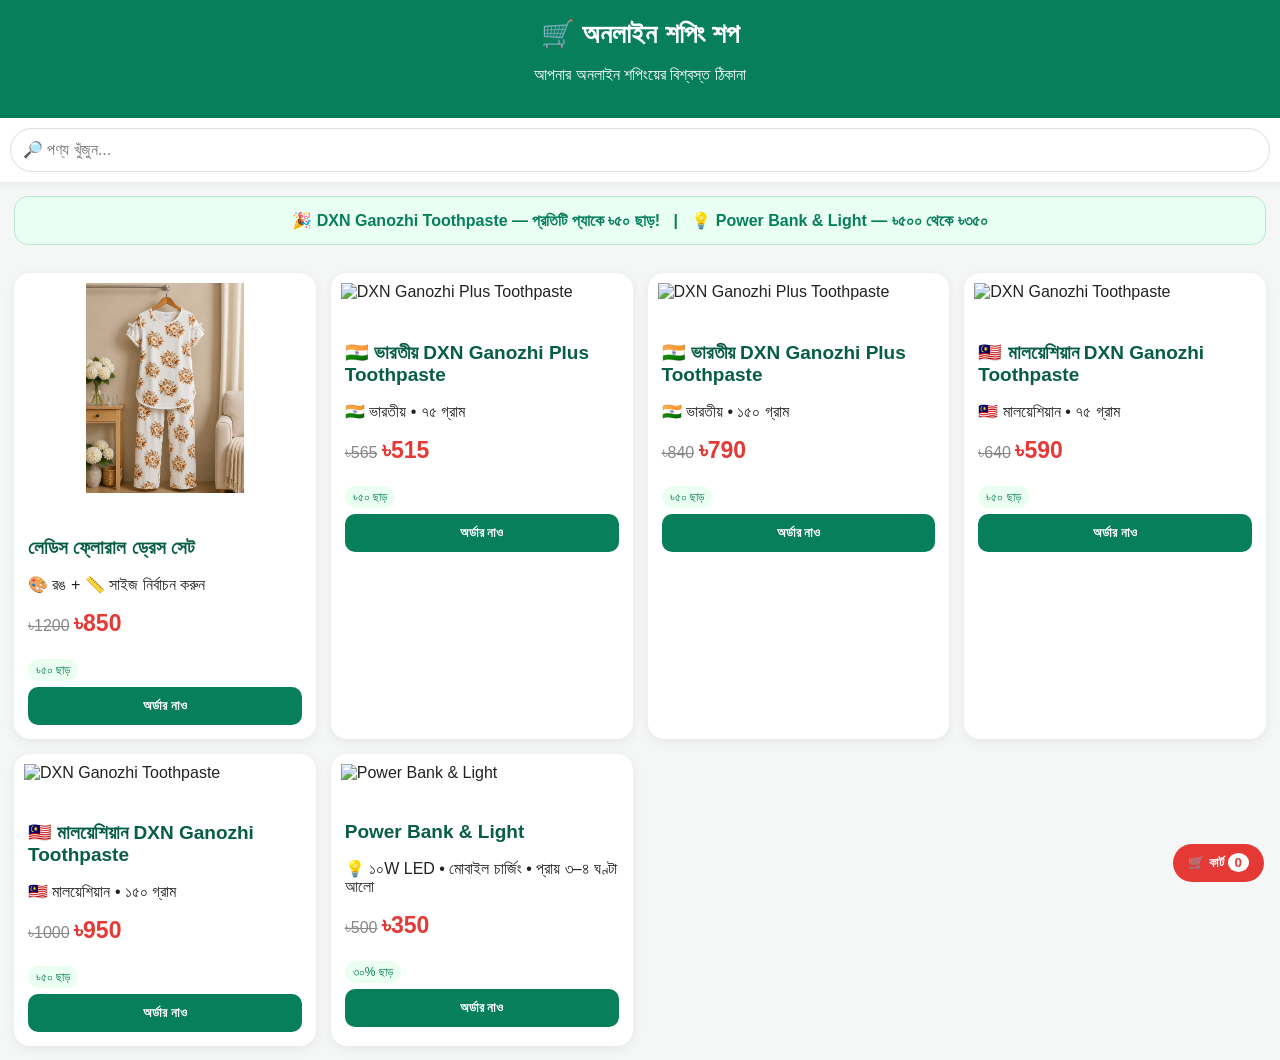
==== commit 9af6e486: "Update index.html" ====
--- a/index.html
+++ b/index.html
@@ -1,1000 +1,76 @@
 <!DOCTYPE html>
-<html lang="bn">
-<head>
-<meta charset="UTF-8">
-<meta name="viewport" content="width=device-width, initial-scale=1.0">
+<html lang="bn"><head><meta charset="UTF-8"><meta name="viewport" content="width=device-width,initial-scale=1.0">
 <title>অনলাইন শপিং শপ</title>
+<style>
+*{box-sizing:border-box}body{margin:0;font-family:Arial,"Noto Sans Bengali",sans-serif;background:#f4f7f5;color:#222}
+header{background:#087f5b;color:white;text-align:center;padding:18px}header h1{margin:0;font-size:27px}
+.search{position:sticky;top:0;z-index:20;background:white;padding:10px;box-shadow:0 2px 8px #0001}.search input{width:100%;padding:12px;border:1px solid #ddd;border-radius:25px;font-size:16px}
+.promo{margin:14px;padding:14px;background:#e9fff3;border:1px solid #b8e8cd;border-radius:14px;text-align:center;color:#087f5b;font-weight:bold}
+.products{display:grid;grid-template-columns:repeat(auto-fit,minmax(250px,1fr));gap:15px;padding:14px}.card{background:white;border-radius:16px;overflow:hidden;box-shadow:0 3px 12px #0001}.card img{width:100%;height:230px;object-fit:contain;padding:10px}.body{padding:14px}.body h2{font-size:19px;color:#075d45}.old{text-decoration:line-through;color:#888}.price{font-size:23px;font-weight:bold;color:#e53935}.discount{display:inline-block;background:#eaffef;color:#087f5b;padding:4px 8px;border-radius:15px;font-size:12px;margin:6px 0}
+button{border:0;border-radius:10px;padding:11px 15px;font-weight:bold;cursor:pointer}.order{width:100%;background:#087f5b;color:white}.float{position:fixed;right:16px;bottom:18px;z-index:30;background:#e53935;color:white;border-radius:30px}.float span{background:white;color:#e53935;border-radius:50%;padding:2px 7px}
+.modal{display:none;position:fixed;inset:0;background:#0008;z-index:50;align-items:center;justify-content:center;padding:15px}.box{background:white;width:min(520px,100%);max-height:92vh;overflow:auto;border-radius:18px;padding:20px}.box h2{color:#087f5b}.close{float:right;background:#eee}.field{margin:10px 0}.field label{display:block;font-weight:bold;margin-bottom:5px}.field input,.field select,.field textarea{width:100%;padding:11px;border:1px solid #ccc;border-radius:9px;font-size:15px}.row{display:grid;grid-template-columns:1fr 1fr;gap:10px}.confirm{width:100%;background:#087f5b;color:white;margin-top:10px}.cartitem{border-bottom:1px solid #eee;padding:10px 0}.qty button{padding:4px 9px;background:#eee}.remove{background:#ffe9e9;color:#d00}.total{font-size:18px;font-weight:bold;margin-top:12px}
+@media(max-width:600px){.products{grid-template-columns:1fr}.row{grid-template-columns:1fr}}
+</style></head><body>
+<header><h1>🛒 অনলাইন শপিং শপ</h1><p>আপনার অনলাইন শপিংয়ের বিশ্বস্ত ঠিকানা</p></header>
+<div class="search"><input id="search" placeholder="🔎 পণ্য খুঁজুন..." oninput="render(this.value)"></div>
+<div class="promo">🎉 DXN Ganozhi Toothpaste — প্রতিটি প্যাকে ৳৫০ ছাড়! &nbsp; | &nbsp; 💡 Power Bank & Light — ৳৫০০ থেকে ৳৩৫০</div>
+<section class="products" id="products"></section>
+<button class="float" onclick="openCart()">🛒 কার্ট <span id="count">0</span></button>
 
-<style>
-*{box-sizing:border-box;}
+<div class="modal" id="option"><div class="box"><button class="close" onclick="closeM('option')">✕</button><h2>👗 রঙ ও সাইজ নির্বাচন</h2>
+<div class="field"><label>রঙ *</label><select id="color"><option value="">রঙ নির্বাচন করুন</option><option>লাল</option><option>নীল</option><option>কালো</option><option>সবুজ</option><option>হলুদ</option><option>অন্যান্য</option></select></div>
+<div class="field"><label>সাইজ *</label><select id="size"><option value="">সাইজ নির্বাচন করুন</option><option>S</option><option>M</option><option>L</option><option>XL</option><option>XXL</option></select></div>
+<button class="confirm" onclick="dressAdd()">কার্টে যোগ করুন</button></div></div>
 
-body{
-  margin:0;
-  font-family:Arial,"Noto Sans Bengali",sans-serif;
-  background:#f4f7f5;
-  color:#222;
-}
+<div class="modal" id="cart"><div class="box"><button class="close" onclick="closeM('cart')">✕</button><h2>🛒 আপনার কার্ট</h2><div id="items"></div><div class="total" id="cartTotal"></div><button class="confirm" onclick="orderOpen()">অর্ডার কনফার্ম করুন</button></div></div>
 
-header{
-  background:#087f5b;
-  color:white;
-  padding:16px;
-  text-align:center;
-  font-size:24px;
-  font-weight:bold;
-  position:sticky;
-  top:0;
-  z-index:10;
-}
+<div class="modal" id="order"><div class="box"><button class="close" onclick="closeM('order')">✕</button><h2>📦 অর্ডার তথ্য</h2>
+<div class="field"><label>নাম *</label><input id="name"></div><div class="field"><label>যোগাযোগ নম্বর *</label><input id="phone"></div>
+<div class="field"><label>সম্পূর্ণ ঠিকানা *</label><textarea id="address" rows="3"></textarea></div>
+<div class="row"><div class="field"><label>গ্রাম/এলাকা</label><input id="village"></div><div class="field"><label>থানা/উপজেলা</label><input id="thana"></div></div>
+<div class="row"><div class="field"><label>জেলা</label><input id="district"></div><div class="field"><label>পোস্ট</label><input id="post"></div></div>
+<div class="field"><label>ডেলিভারি এলাকা *</label><select id="delivery" onchange="orderTotal()"><option value="dhaka">ঢাকার ভিতরে — ৳৮০</option><option value="outside">ঢাকার বাইরে — ৳১৮০</option></select></div>
+<div class="field"><label>অতিরিক্ত নোট</label><textarea id="note" rows="2"></textarea></div><div class="total" id="ototal"></div>
+<button class="confirm" onclick="submitOrder()">অর্ডার কনফার্ম করুন</button></div></div>
 
-.search-box{
-  padding:12px;
-  background:white;
-  position:sticky;
-  top:61px;
-  z-index:9;
-}
-
-.search-box input{
-  width:100%;
-  padding:12px;
-  border:1px solid #ccc;
-  border-radius:8px;
-  font-size:16px;
-}
-
-.promo{
-  margin:15px;
-  padding:16px;
-  background:#e8f7ef;
-  border:1px solid #b8e0ca;
-  border-radius:12px;
-  text-align:center;
-}
-
-.promo h2{
-  margin:0 0 8px;
-  color:#087f5b;
-}
-
-.products{
-  display:grid;
-  grid-template-columns:repeat(auto-fit,minmax(220px,1fr));
-  gap:15px;
-  padding:15px;
-  max-width:1100px;
-  margin:auto;
-}
-
-.product{
-  background:white;
-  border-radius:12px;
-  padding:12px;
-  box-shadow:0 2px 8px rgba(0,0,0,.10);
-  text-align:center;
-}
-
-.product img{
-  width:100%;
-  height:230px;
-  object-fit:contain;
-  border-radius:8px;
-  background:#fafafa;
-}
-
-.product h3{
-  margin:10px 0 5px;
-  font-size:18px;
-}
-
-.country{
-  font-size:15px;
-  font-weight:bold;
-  margin-bottom:5px;
-}
-
-.size{
-  color:#555;
-  margin-bottom:7px;
-}
-
-.old-price{
-  color:#888;
-  text-decoration:line-through;
-  font-size:14px;
-}
-
-.price{
-  color:#087f5b;
-  font-size:22px;
-  font-weight:bold;
-  margin:4px 0;
-}
-
-.discount{
-  color:#d35400;
-  font-weight:bold;
-  font-size:14px;
-}
-
-button{
-  border:0;
-  background:#087f5b;
-  color:white;
-  padding:11px 16px;
-  border-radius:8px;
-  font-size:16px;
-  cursor:pointer;
-  margin-top:8px;
-}
-
-button:hover{
-  background:#056b4c;
-}
-
-.cart-button{
-  position:fixed;
-  right:15px;
-  bottom:15px;
-  background:#087f5b;
-  color:white;
-  padding:14px 18px;
-  border-radius:30px;
-  box-shadow:0 3px 12px rgba(0,0,0,.25);
-  z-index:20;
-  cursor:pointer;
-  font-weight:bold;
-}
-
-.modal{
-  display:none;
-  position:fixed;
-  inset:0;
-  background:rgba(0,0,0,.55);
-  z-index:30;
-  overflow-y:auto;
-  padding:20px;
-}
-
-.modal-content{
-  background:white;
-  max-width:600px;
-  margin:30px auto;
-  padding:20px;
-  border-radius:12px;
-}
-
-.close{
-  float:right;
-  font-size:28px;
-  cursor:pointer;
-}
-
-.cart-item{
-  border-bottom:1px solid #ddd;
-  padding:12px 0;
-}
-
-.qty-controls{
-  display:flex;
-  align-items:center;
-  justify-content:center;
-  gap:10px;
-  margin-top:8px;
-}
-
-.qty-controls button{
-  padding:5px 11px;
-  margin:0;
-}
-
-.remove{
-  background:#c0392b;
-}
-
-input,select,textarea{
-  width:100%;
-  padding:11px;
-  margin:6px 0 10px;
-  border:1px solid #ccc;
-  border-radius:7px;
-  font-size:15px;
-}
-
-.total-box{
-  background:#f0f8f3;
-  padding:12px;
-  border-radius:8px;
-  margin:12px 0;
-}
-
-.success{
-  text-align:center;
-}
-
-.hidden{
-  display:none;
-}
-
-footer{
-  text-align:center;
-  padding:25px;
-  color:#666;
-}
-</style>
-</head>
-
-<body>
-
-<header>🛍️ অনলাইন শপিং শপ</header>
-
-<div class="search-box">
-<input
-  type="text"
-  id="searchInput"
-  placeholder="পণ্য খুঁজুন..."
-  oninput="searchProducts()"
->
-</div>
-
-<div class="promo">
-<h2>🎉 বিশেষ অফার 🎉</h2>
-<div>DXN Ganozhi Plus Toothpaste-এর নির্বাচিত প্যাকে <b>৳৫০ ছাড়</b>!</div>
-<div style="margin-top:6px;">
-অল্প পরিমাণ ব্যবহারযোগ্য—সাধারণ ব্যবহারের তুলনায় প্রায় ১/৩ পরিমাণ ব্যবহার করেও ব্যবহার করা যায়।
-</div>
-</div>
-
-<div class="products" id="products">
-
-<div class="product" data-name="লেডিস ফ্লোরাল ড্রেস সেট">
-<img src="IMG-20260807-WA0043.jpg" alt="লেডিস ফ্লোরাল ড্রেস সেট">
-<h3>লেডিস ফ্লোরাল ড্রেস সেট</h3>
-<div class="size">ওজন: ০.৩০ কেজি</div>
-<div class="old-price">৳১২০০</div>
-<div class="price">৳৮৫০</div>
-<button onclick="addToCart('dress')">🛒 অর্ডার নাও</button>
-</div>
-
-<div class="product" data-name="DXN Ganozhi Plus Toothpaste India 75g">
-<img src="DXN-India-75g.jpg" alt="DXN Ganozhi Plus Toothpaste India 75g">
-<h3>DXN Ganozhi Plus Toothpaste</h3>
-<div class="country">🇮🇳 ভারত (India)</div>
-<div class="size">৭৫ গ্রাম</div>
-<div class="old-price">MRP ৳৫৬৫</div>
-<div class="price">৳৫১৫</div>
-<div class="discount">৳৫০ ছাড়</div>
-<button onclick="addToCart('india75')">🛒 অর্ডার নাও</button>
-</div>
-
-<div class="product" data-name="DXN Ganozhi Plus Toothpaste India 150g">
-<img src="DXN-India-150g.jpg" alt="DXN Ganozhi Plus Toothpaste India 150g">
-<h3>DXN Ganozhi Plus Toothpaste</h3>
-<div class="country">🇮🇳 ভারত (India)</div>
-<div class="size">১৫০ গ্রাম</div>
-<div class="old-price">MRP ৳৮৪০</div>
-<div class="price">৳৭৯০</div>
-<div class="discount">৳৫০ ছাড়</div>
-<button onclick="addToCart('india150')">🛒 অর্ডার নাও</button>
-</div>
-
-<div class="product" data-name="DXN Ganozhi Plus Toothpaste Malaysia 75g">
-<img src="DXN-Malaysia-75g.jpg" alt="DXN Malaysia 75g">
-<h3>DXN Ganozhi Plus Toothpaste</h3>
-<div class="country">🇲🇾 মালয়েশিয়া (Malaysia)</div>
-<div class="size">৭৫ গ্রাম</div>
-<div class="old-price">MRP ৳৬৪০</div>
-<div class="price">৳৫৯০</div>
-<div class="discount">৳৫০ ছাড়</div>
-<button onclick="addToCart('malaysia75')">🛒 অর্ডার নাও</button>
-</div>
-
-<div class="product" data-name="DXN Ganozhi Plus Toothpaste Malaysia 150g">
-<img src="DXN-Malaysia-150g.jpg" alt="DXN Malaysia 150g">
-<h3>DXN Ganozhi Plus Toothpaste</h3>
-<div class="country">🇲🇾 মালয়েশিয়া (Malaysia)</div>
-<div class="size">১৫০ গ্রাম</div>
-<div class="old-price">MRP ৳১০০০</div>
-<div class="price">৳৯৫০</div>
-<div class="discount">৳৫০ ছাড়</div>
-<button onclick="addToCart('malaysia150')">🛒 অর্ডার নাও</button>
-</div>
-
-</div>
-
-<div class="cart-button" onclick="openCart()">
-🛒 কার্ট (<span id="cartCount">0</span>)
-</div>
-
-<div class="modal" id="cartModal">
-<div class="modal-content">
-
-<span class="close" onclick="closeCart()">×</span>
-
-<h2>🛒 আপনার অর্ডার</h2>
-
-<div id="cartItems"></div>
-
-<div class="total-box">
-<div>পণ্যের মূল্য: ৳<span id="subtotal">0</span></div>
-<div>মোট ওজন: <span id="totalWeight">0</span> কেজি</div>
-<div>ডেলিভারি চার্জ: ৳<span id="deliveryCharge">0</span></div>
-<hr>
-<b>সর্বমোট: ৳<span id="grandTotal">0</span></b>
-</div>
-
-<button onclick="showOrderForm()">অর্ডার কনফার্ম করুন</button>
-
-</div>
-</div>
-
-<div class="modal" id="orderModal">
-<div class="modal-content">
-
-<span class="close" onclick="closeOrderForm()">×</span>
-
-<h2>📦 অর্ডার তথ্য</h2>
-
-<p>
-পণ্য হাতে পাওয়ার পর মূল্য পরিশোধ করুন।
-<b>Cash on Delivery</b>
-</p>
-
-<form onsubmit="confirmOrder(event)">
-
-<label>নাম</label>
-<input id="name" required>
-
-<label>যোগাযোগ নম্বর</label>
-<input id="phone" type="tel" required>
-
-<label>সম্পূর্ণ ঠিকানা</label>
-<textarea id="address" required></textarea>
-
-<label>গ্রাম / এলাকা</label>
-<input id="village">
-
-<label>থানা / উপজেলা</label>
-<input id="thana">
-
-<label>জেলা</label>
-<input id="district" required>
-
-<label>পোস্ট অফিস</label>
-<input id="post">
-
-<label>ডেলিভারি এলাকা</label>
-
-<select id="deliveryArea" onchange="updateTotals()" required>
-
-<option value="">নির্বাচন করুন</option>
-
-<option value="dhaka">
-ঢাকার ভিতরে — ৳৮০
-</option>
-
-<option value="outside">
-ঢাকার বাইরে — ৳১৮০
-</option>
-
-</select>
-
-<label>অতিরিক্ত নোট (ঐচ্ছিক)</label>
-<textarea id="note"></textarea>
-
-<div class="total-box">
-
-<div>
-পণ্যের মূল্য: ৳<span id="formSubtotal">0</span>
-</div>
-
-<div>
-ডেলিভারি চার্জ: ৳<span id="formDelivery">0</span>
-</div>
-
-<hr>
-
-<b>
-সর্বমোট: ৳<span id="formTotal">0</span>
-</b>
-
-</div>
-
-<button type="submit">
-✅ অর্ডার নিশ্চিত করুন
-</button>
-
-</form>
-
-</div>
-</div>
-
-<div class="modal" id="successModal">
-
-<div class="modal-content success">
-
-<h2>🎉 অর্ডার সফল!</h2>
-
-<p>আপনার অর্ডারটি গ্রহণ করা হয়েছে।</p>
-
-<p>
-অর্ডার ID:
-<b id="orderId"></b>
-</p>
-
-<p>
-অর্ডারের তথ্য WhatsApp-এর মাধ্যমে পাঠানো হয়েছে।
-</p>
-
-<button onclick="closeSuccess()">
-ঠিক আছে
-</button>
-
-</div>
-</div>
-
-<footer>
-© 2026 অনলাইন শপিং শপ
-</footer>
+<div class="modal" id="success"><div class="box" style="text-align:center"><h2>✅ অর্ডার সফল হয়েছে!</h2><p id="successText"></p><button class="confirm" id="wa">📱 WhatsApp-এ অর্ডার পাঠান</button></div></div>
 
 <script>
+const P={
+dress:{name:"লেডিস ফ্লোরাল ড্রেস সেট",old:1200,price:850,weight:.30,image:"IMG-20260807-WA0043.jpg",type:"dress"},
+india75:{name:"DXN Ganozhi Plus Toothpaste",country:"🇮🇳 ভারতীয়",size:"৭৫ গ্রাম",old:565,price:515,weight:.075,image:"DXN-India-75g.jpg",type:"paste"},
+india150:{name:"DXN Ganozhi Plus Toothpaste",country:"🇮🇳 ভারতীয়",size:"১৫০ গ্রাম",old:840,price:790,weight:.15,image:"DXN-India-150g.jpg",type:"paste"},
+malaysia75:{name:"DXN Ganozhi Toothpaste",country:"🇲🇾 মালয়েশিয়ান",size:"৭৫ গ্রাম",old:640,price:590,weight:.075,image:"DXN-Malaysia-75g.jpg",type:"paste"},
+malaysia150:{name:"DXN Ganozhi Toothpaste",country:"🇲🇾 মালয়েশিয়ান",size:"১৫০ গ্রাম",old:1000,price:950,weight:.15,image:"DXN-Malaysia-150g.jpg",type:"paste"},
+powerlight:{name:"Power Bank & Light",old:500,price:350,weight:.30,image:"power-bank-light.png",type:"light"}
+};
+let cart={},chosen="";
 
-const PRODUCTS = {
+function render(q=""){q=q.toLowerCase();let h="";for(let id in P){let p=P[id],t=(p.name+" "+(p.country||"")+" "+(p.size||"")).toLowerCase();if(q&&!t.includes(q))continue;
+let v=p.type==="dress"?"🎨 রঙ + 📏 সাইজ নির্বাচন করুন":p.type==="paste"?p.country+" • "+p.size:"💡 ১০W LED • মোবাইল চার্জিং • প্রায় ৩–৪ ঘণ্টা আলো";
+h+=`<div class="card"><img src="${p.image}" alt="${p.name}"><div class="body"><h2>${p.type==="paste"?p.country+" ":""}${p.name}</h2><div>${v}</div><p><span class="old">৳${p.old}</span> <span class="price">৳${p.price}</span></p><span class="discount">${p.type==="light"?"৩০% ছাড়":"৳৫০ ছাড়"}</span><button class="order" onclick="addStart('${id}')">অর্ডার নাও</button></div></div>`}document.getElementById("products").innerHTML=h}
+function addStart(id){chosen=id;if(P[id].type==="dress")document.getElementById("option").style.display="flex";else add(id)}
+function dressAdd(){let c=color.value,s=size.value;if(!c||!s){alert("রঙ ও সাইজ নির্বাচন করুন।");return}add("dress",c,s);closeM("option")}
+function add(id,c="",s=""){let key=P[id].type==="dress"?id+"__"+c+"__"+s:id;if(!cart[key])cart[key]={id,qty:0,color:c,size:s};cart[key].qty++;updateCount();alert("পণ্যটি কার্টে যোগ হয়েছে।")}
+function updateCount(){count.textContent=Object.values(cart).reduce((a,x)=>a+x.qty,0)}
+function variant(x){let p=P[x.id];return p.type==="dress"?`রঙ: ${x.color} | সাইজ: ${x.size}`:p.type==="paste"?`${p.country} | ${p.size}`:"১০W LED | মোবাইল চার্জিং"}
+function sub(){return Object.values(cart).reduce((a,x)=>a+P[x.id].price*x.qty,0)}
+function wt(){return Object.values(cart).reduce((a,x)=>a+P[x.id].weight*x.qty,0)}
+function del(){return delivery.value==="outside"?180:80}
+function extra(){return wt()>1?Math.ceil(wt()-1)*30:0}
+function showCart(){let h="";for(let k in cart){let x=cart[k],p=P[x.id];h+=`<div class="cartitem"><b>${p.name}</b><br>${variant(x)}<br>৳${p.price} × ${x.qty}<div class="qty"><button onclick="change('${k}',-1)">−</button> ${x.qty} <button onclick="change('${k}',1)">+</button> <button class="remove" onclick="removeItem('${k}')">মুছুন</button></div></div>`}items.innerHTML=h||"<p>কার্ট খালি।</p>";cartTotal.innerHTML=`পণ্যের মূল্য: ৳${sub()}<br>ডেলিভারি: ৳${del()}<br>অতিরিক্ত ওজন: ৳${extra()}<br><b>মোট: ৳${sub()+del()+extra()}</b>`}
+function change(k,n){cart[k].qty+=n;if(cart[k].qty<=0)delete cart[k];updateCount();showCart();orderTotal()}
+function removeItem(k){delete cart[k];updateCount();showCart();orderTotal()}
+function openCart(){showCart();document.getElementById("cart").style.display="flex"}
+function orderOpen(){if(!Object.keys(cart).length){alert("কার্টে কোনো পণ্য নেই।");return}closeM("cart");document.getElementById("order").style.display="flex";orderTotal()}
+function orderTotal(){if(document.getElementById("ototal"))ototal.innerHTML=`পণ্যের মূল্য: ৳${sub()}<br>ডেলিভারি: ৳${del()}<br>অতিরিক্ত ওজন: ৳${extra()}<br><b>সর্বমোট: ৳${sub()+del()+extra()}</b>`}
+function closeM(id){document.getElementById(id).style.display="none"}
 
-dress:{
-name:"লেডিস ফ্লোরাল ড্রেস সেট",
-price:850,
-weight:0.30
-},
-
-india75:{
-name:"DXN Ganozhi Plus Toothpaste - India 75g",
-price:515,
-weight:0.075
-},
-
-india150:{
-name:"DXN Ganozhi Plus Toothpaste - India 150g",
-price:790,
-weight:0.150
-},
-
-malaysia75:{
-name:"DXN Ganozhi Plus Toothpaste - Malaysia 75g",
-price:590,
-weight:0.075
-},
-
-malaysia150:{
-name:"DXN Ganozhi Plus Toothpaste - Malaysia 150g",
-price:950,
-weight:0.150
-}
-
-};
-
-let cart = {};
-
-
-/* =========================
-   কার্টে পণ্য যোগ
-   ========================= */
-
-function addToCart(id){
-
-  if(!cart[id]){
-    cart[id]=1;
-  }else{
-    cart[id]++;
-  }
-
-  updateCart();
-
-  /* আগের সিস্টেমের মতো পণ্য যোগ হওয়ার
-     পর সঙ্গে সঙ্গে কার্ট খুলবে */
-  openCart();
-
-}
-
-
-/* =========================
-   Quantity পরিবর্তন
-   ========================= */
-
-function changeQty(id,change){
-
-  if(!cart[id]) return;
-
-  cart[id]+=change;
-
-  if(cart[id]<=0){
-    delete cart[id];
-  }
-
-  updateCart();
-
-}
-
-
-/* =========================
-   পণ্য বাদ দেওয়া
-   ========================= */
-
-function removeItem(id){
-
-  delete cart[id];
-
-  updateCart();
-
-}
-
-
-/* =========================
-   মোট পণ্যের মূল্য
-   ========================= */
-
-function getSubtotal(){
-
-  let total=0;
-
-  for(let id in cart){
-
-    total += PRODUCTS[id].price * cart[id];
-
-  }
-
-  return total;
-
-}
-
-
-/* =========================
-   মোট ওজন
-   ========================= */
-
-function getTotalWeight(){
-
-  let weight=0;
-
-  for(let id in cart){
-
-    weight += PRODUCTS[id].weight * cart[id];
-
-  }
-
-  return weight;
-
-}
-
-
-/* =========================
-   ডেলিভারি চার্জ
-   ========================= */
-
-function getDeliveryCharge(){
-
-  const area=document.getElementById("deliveryArea");
-
-  if(!area || !area.value){
-    return 0;
-  }
-
-  let charge =
-    area.value==="dhaka"
-    ? 80
-    : 180;
-
-  const weight=getTotalWeight();
-
-  if(weight>1){
-
-    charge += Math.ceil(weight-1)*30;
-
-  }
-
-  return charge;
-
-}
-
-
-/* =========================
-   কার্ট আপডেট
-   ========================= */
-
-function updateCart(){
-
-  let count=0;
-
-  for(let id in cart){
-
-    count += cart[id];
-
-  }
-
-  document.getElementById("cartCount").innerText=count;
-
-
-  let html="";
-
-
-  for(let id in cart){
-
-    const p=PRODUCTS[id];
-
-    html += `
-
-      <div class="cart-item">
-
-        <b>${p.name}</b>
-
-        <div>
-          ৳${p.price} × ${cart[id]}
-        </div>
-
-        <div class="qty-controls">
-
-          <button
-            onclick="changeQty('${id}',-1)">
-            −
-          </button>
-
-          <b>${cart[id]}</b>
-
-          <button
-            onclick="changeQty('${id}',1)">
-            +
-          </button>
-
-          <button
-            class="remove"
-            onclick="removeItem('${id}')">
-            বাদ দিন
-          </button>
-
-        </div>
-
-      </div>
-
-    `;
-
-  }
-
-
-  if(html===""){
-
-    html="<p>আপনার কার্ট এখন খালি।</p>";
-
-  }
-
-
-  document.getElementById("cartItems").innerHTML=html;
-
-  updateTotals();
-
-}
-
-
-/* =========================
-   মোট হিসাব আপডেট
-   ========================= */
-
-function updateTotals(){
-
-  const subtotal=getSubtotal();
-
-  const weight=getTotalWeight();
-
-  const delivery=getDeliveryCharge();
-
-  const total=subtotal+delivery;
-
-
-  document.getElementById("subtotal").innerText=subtotal;
-
-  document.getElementById("totalWeight").innerText=
-    weight.toFixed(2);
-
-  document.getElementById("deliveryCharge").innerText=
-    delivery;
-
-  document.getElementById("grandTotal").innerText=
-    total;
-
-
-  document.getElementById("formSubtotal").innerText=
-    subtotal;
-
-  document.getElementById("formDelivery").innerText=
-    delivery;
-
-  document.getElementById("formTotal").innerText=
-    total;
-
-}
-
-
-/* =========================
-   কার্ট খোলা
-   ========================= */
-
-function openCart(){
-
-  document.getElementById("cartModal").style.display="block";
-
-  updateCart();
-
-}
-
-
-/* =========================
-   কার্ট বন্ধ
-   ========================= */
-
-function closeCart(){
-
-  document.getElementById("cartModal").style.display="none";
-
-}
-
-
-/* =========================
-   অর্ডার ফর্ম
-   ========================= */
-
-function showOrderForm(){
-
-  if(Object.keys(cart).length===0){
-
-    alert("প্রথমে অন্তত একটি পণ্য নির্বাচন করুন।");
-
-    return;
-
-  }
-
-  closeCart();
-
-  document.getElementById("orderModal").style.display="block";
-
-  updateTotals();
-
-}
-
-
-function closeOrderForm(){
-
-  document.getElementById("orderModal").style.display="none";
-
-}
-
-
-/* =========================
-   অর্ডার নিশ্চিত
-   ========================= */
-
-function confirmOrder(event){
-
-  event.preventDefault();
-
-
-  if(Object.keys(cart).length===0){
-
-    alert("কার্ট খালি।");
-
-    return;
-
-  }
-
-
-  const name=
-    document.getElementById("name").value.trim();
-
-  const phone=
-    document.getElementById("phone").value.trim();
-
-  const address=
-    document.getElementById("address").value.trim();
-
-  const village=
-    document.getElementById("village").value.trim();
-
-  const thana=
-    document.getElementById("thana").value.trim();
-
-  const district=
-    document.getElementById("district").value.trim();
-
-  const post=
-    document.getElementById("post").value.trim();
-
-  const area=
-    document.getElementById("deliveryArea").value;
-
-  const note=
-    document.getElementById("note").value.trim();
-
-
-  if(!area){
-
-    alert("ডেলিভারি এলাকা নির্বাচন করুন।");
-
-    return;
-
-  }
-
-
-  const now=new Date();
-
-  const datePart=
-    now.getFullYear()+
-    String(now.getMonth()+1).padStart(2,"0")+
-    String(now.getDate()).padStart(2,"0");
-
-
-  const randomPart=
-    Math.floor(1000+Math.random()*9000);
-
-
-  const orderId=
-    "OSS-"+datePart+"-"+randomPart;
-
-
-  let productText="";
-
-
-  for(let id in cart){
-
-    const p=PRODUCTS[id];
-
-    productText +=
-      "\n• "+
-      p.name+
-      " × "+
-      cart[id]+
-      " = ৳"+
-      (p.price*cart[id]);
-
-  }
-
-
-  const subtotal=getSubtotal();
-
-  const weight=getTotalWeight();
-
-  const delivery=getDeliveryCharge();
-
-  const total=subtotal+delivery;
-
-
-  const areaText=
-    area==="dhaka"
-    ? "ঢাকার ভিতরে"
-    : "ঢাকার বাইরে";
-
-
-  const message =
-`🛍️ অনলাইন শপিং শপ - নতুন অর্ডার
-
-অর্ডার ID: ${orderId}
-
-👤 নাম: ${name}
-📞 ফোন: ${phone}
-
-📦 পণ্য:
-${productText}
-
-💰 পণ্যের মূল্য: ৳${subtotal}
-⚖️ মোট ওজন: ${weight.toFixed(2)} কেজি
-🚚 ডেলিভারি: ${areaText}
-💵 ডেলিভারি চার্জ: ৳${delivery}
-
-💰 সর্বমোট: ৳${total}
-
-🏠 সম্পূর্ণ ঠিকানা:
-${address}
-
-গ্রাম/এলাকা: ${village}
-থানা/উপজেলা: ${thana}
-জেলা: ${district}
-পোস্ট: ${post}
-
-📝 নোট:
-${note || "নেই"}
-
-💳 পেমেন্ট:
-Cash on Delivery`;
-
-
-  const whatsappNumber="8801410153135";
-
-  const whatsappURL=
-    "https://wa.me/"+
-    whatsappNumber+
-    "?text="+
-    encodeURIComponent(message);
-
-
-  window.open(
-    whatsappURL,
-    "_blank"
-  );
-
-
-  closeOrderForm();
-
-
-  document.getElementById("orderId").innerText=
-    orderId;
-
-
-  document.getElementById("successModal").style.display=
-    "block";
-
-
-  cart={};
-
-  updateCart();
-
-}
-
-
-/* =========================
-   Success বন্ধ
-   ========================= */
-
-function closeSuccess(){
-
-  document.getElementById("successModal").style.display=
-    "none";
-
-}
-
-
-/* =========================
-   পণ্য Search
-   ========================= */
-
-function searchProducts(){
-
-  const search=
-    document.getElementById("searchInput")
-    .value
-    .toLowerCase()
-    .trim();
-
-
-  const products=
-    document.querySelectorAll(".product");
-
-
-  products.forEach(product=>{
-
-    const name=
-      product.dataset.name
-      .toLowerCase();
-
-
-    if(name.includes(search)){
-
-      product.style.display="block";
-
-    }else{
-
-      product.style.display="none";
-
-    }
-
-  });
-
-}
-
-
-/* =========================
-   শুরুতে কার্ট আপডেট
-   ========================= */
-
-updateCart();
-
-</script>
-
-</body>
-</html>+function productLines(){return Object.values(cart).map(x=>{let p=P[x.id],u="https://onelineshopping.github.io/One-line-shopping-shop/"+encodeURIComponent(p.image);return `• ${p.name} | ${variant(x)} | Qty ${x.qty} | ৳${p.price*x.qty}\n  ছবি: ${u}`}).join("\n")}
+function submitOrder(){
+let n=name.value.trim(),ph=phone.value.trim(),ad=address.value.trim();if(!n||!ph||!ad){alert("নাম, যোগাযোগ নম্বর ও সম্পূর্ণ ঠিকানা দিন।");return}
+let id="OSS-"+Date.now().toString().slice(-8),total=sub()+del()+extra(),area=delivery.value==="outside"?"ঢাকার বাইরে":"ঢাকার ভিতরে";
+let msg=`🛒 Online Shopping Shop — নতুন অর্ডার\nঅর্ডার ID: ${id}\n\n${productLines()}\n\n👤 নাম: ${n}\n📞 ফোন: ${ph}\n🏠 সম্পূর্ণ ঠিকানা: ${ad}\n📍 গ্রাম/এলাকা: ${village.value}\n🏢 থানা/উপজেলা: ${thana.value}\n🏙️ জেলা: ${district.value}\n📮 পোস্ট: ${post.value}\n🚚 ডেলিভারি: ${area}\n📝 নোট: ${note.value}\n\nপণ্যের মূল্য: ৳${sub()}\nডেলিভারি: ৳${del()}\nঅতিরিক্ত ওজন: ৳${extra()}\n💰 সর্বমোট: ৳${total}\n💵 Cash on Delivery`;
+successText.innerHTML=`অর্ডার ID: <b>${id}</b><br>সর্বমোট: <b>৳${total}</b>`;wa.onclick=()=>window.open("https://wa.me/8801410153135?text="+encodeURIComponent(msg),"_blank");closeM("order");document.getElementById("success").style.display="flex"}
+render();
+</script></body></html>
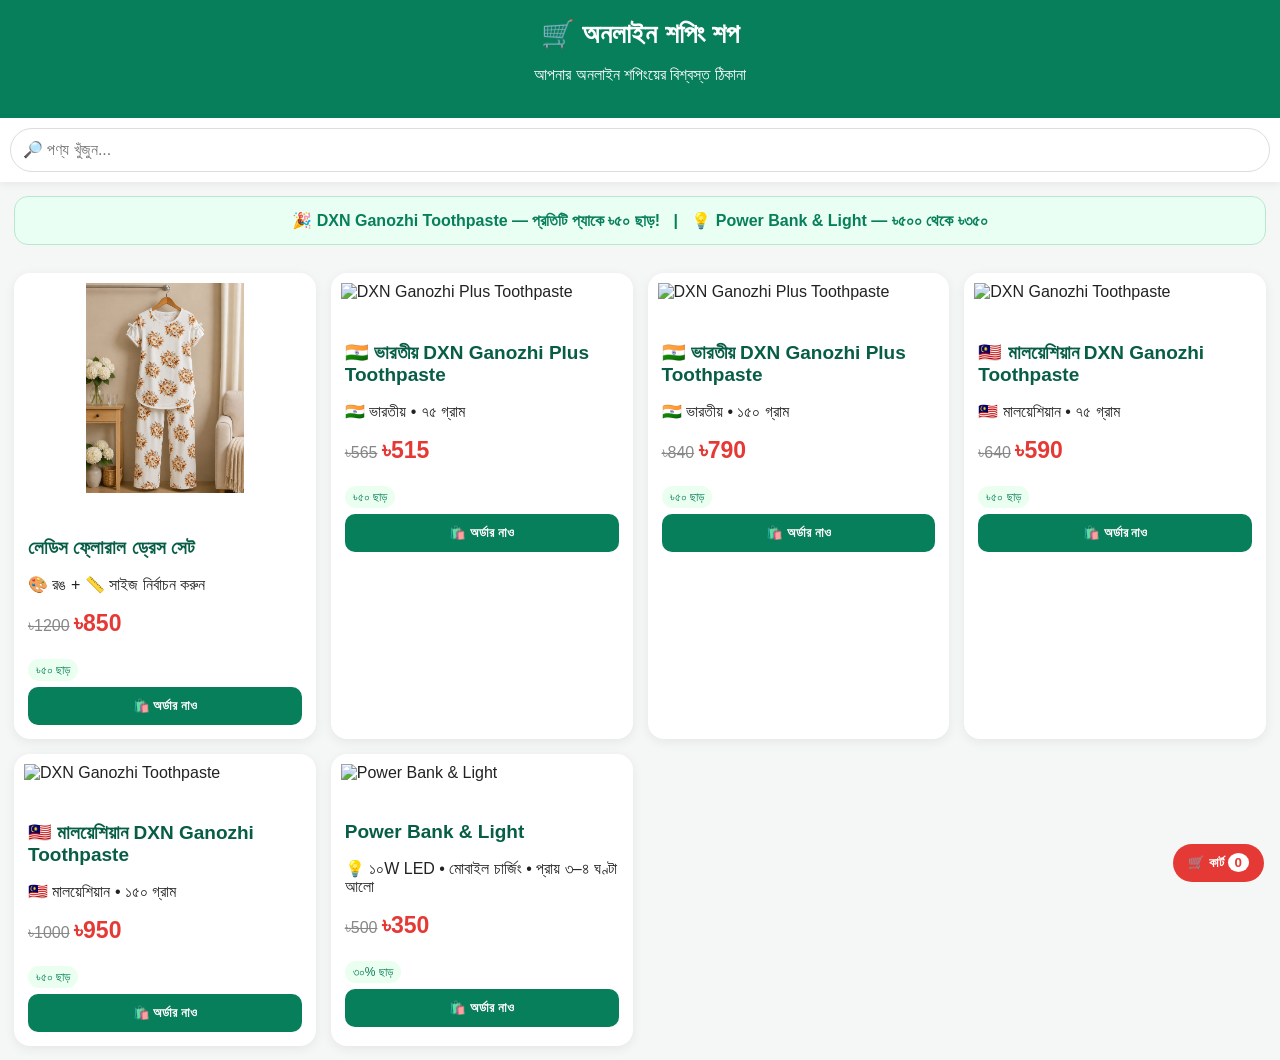
==== commit a02044c6: "Update print statement from 'Hello' to 'Goodbye'" ====
--- a/index.html
+++ b/index.html
@@ -1,76 +1,894 @@
 <!DOCTYPE html>
-<html lang="bn"><head><meta charset="UTF-8"><meta name="viewport" content="width=device-width,initial-scale=1.0">
+<html lang="bn">
+<head>
+<meta charset="UTF-8">
+<meta name="viewport" content="width=device-width,initial-scale=1.0">
 <title>অনলাইন শপিং শপ</title>
+
 <style>
-*{box-sizing:border-box}body{margin:0;font-family:Arial,"Noto Sans Bengali",sans-serif;background:#f4f7f5;color:#222}
-header{background:#087f5b;color:white;text-align:center;padding:18px}header h1{margin:0;font-size:27px}
-.search{position:sticky;top:0;z-index:20;background:white;padding:10px;box-shadow:0 2px 8px #0001}.search input{width:100%;padding:12px;border:1px solid #ddd;border-radius:25px;font-size:16px}
-.promo{margin:14px;padding:14px;background:#e9fff3;border:1px solid #b8e8cd;border-radius:14px;text-align:center;color:#087f5b;font-weight:bold}
-.products{display:grid;grid-template-columns:repeat(auto-fit,minmax(250px,1fr));gap:15px;padding:14px}.card{background:white;border-radius:16px;overflow:hidden;box-shadow:0 3px 12px #0001}.card img{width:100%;height:230px;object-fit:contain;padding:10px}.body{padding:14px}.body h2{font-size:19px;color:#075d45}.old{text-decoration:line-through;color:#888}.price{font-size:23px;font-weight:bold;color:#e53935}.discount{display:inline-block;background:#eaffef;color:#087f5b;padding:4px 8px;border-radius:15px;font-size:12px;margin:6px 0}
-button{border:0;border-radius:10px;padding:11px 15px;font-weight:bold;cursor:pointer}.order{width:100%;background:#087f5b;color:white}.float{position:fixed;right:16px;bottom:18px;z-index:30;background:#e53935;color:white;border-radius:30px}.float span{background:white;color:#e53935;border-radius:50%;padding:2px 7px}
-.modal{display:none;position:fixed;inset:0;background:#0008;z-index:50;align-items:center;justify-content:center;padding:15px}.box{background:white;width:min(520px,100%);max-height:92vh;overflow:auto;border-radius:18px;padding:20px}.box h2{color:#087f5b}.close{float:right;background:#eee}.field{margin:10px 0}.field label{display:block;font-weight:bold;margin-bottom:5px}.field input,.field select,.field textarea{width:100%;padding:11px;border:1px solid #ccc;border-radius:9px;font-size:15px}.row{display:grid;grid-template-columns:1fr 1fr;gap:10px}.confirm{width:100%;background:#087f5b;color:white;margin-top:10px}.cartitem{border-bottom:1px solid #eee;padding:10px 0}.qty button{padding:4px 9px;background:#eee}.remove{background:#ffe9e9;color:#d00}.total{font-size:18px;font-weight:bold;margin-top:12px}
-@media(max-width:600px){.products{grid-template-columns:1fr}.row{grid-template-columns:1fr}}
-</style></head><body>
-<header><h1>🛒 অনলাইন শপিং শপ</h1><p>আপনার অনলাইন শপিংয়ের বিশ্বস্ত ঠিকানা</p></header>
-<div class="search"><input id="search" placeholder="🔎 পণ্য খুঁজুন..." oninput="render(this.value)"></div>
-<div class="promo">🎉 DXN Ganozhi Toothpaste — প্রতিটি প্যাকে ৳৫০ ছাড়! &nbsp; | &nbsp; 💡 Power Bank & Light — ৳৫০০ থেকে ৳৩৫০</div>
+*{box-sizing:border-box}
+body{
+  margin:0;
+  font-family:Arial,"Noto Sans Bengali",sans-serif;
+  background:#f4f7f5;
+  color:#222
+}
+header{
+  background:#087f5b;
+  color:white;
+  text-align:center;
+  padding:18px
+}
+header h1{margin:0;font-size:27px}
+
+.search{
+  position:sticky;
+  top:0;
+  z-index:20;
+  background:white;
+  padding:10px;
+  box-shadow:0 2px 8px #0001
+}
+.search input{
+  width:100%;
+  padding:12px;
+  border:1px solid #ddd;
+  border-radius:25px;
+  font-size:16px
+}
+
+.promo{
+  margin:14px;
+  padding:14px;
+  background:#e9fff3;
+  border:1px solid #b8e8cd;
+  border-radius:14px;
+  text-align:center;
+  color:#087f5b;
+  font-weight:bold
+}
+
+.products{
+  display:grid;
+  grid-template-columns:repeat(auto-fit,minmax(250px,1fr));
+  gap:15px;
+  padding:14px
+}
+.card{
+  background:white;
+  border-radius:16px;
+  overflow:hidden;
+  box-shadow:0 3px 12px #0001
+}
+.card img{
+  width:100%;
+  height:230px;
+  object-fit:contain;
+  padding:10px
+}
+.body{padding:14px}
+.body h2{
+  font-size:19px;
+  color:#075d45
+}
+.old{
+  text-decoration:line-through;
+  color:#888
+}
+.price{
+  font-size:23px;
+  font-weight:bold;
+  color:#e53935
+}
+.discount{
+  display:inline-block;
+  background:#eaffef;
+  color:#087f5b;
+  padding:4px 8px;
+  border-radius:15px;
+  font-size:12px;
+  margin:6px 0
+}
+
+button{
+  border:0;
+  border-radius:10px;
+  padding:11px 15px;
+  font-weight:bold;
+  cursor:pointer
+}
+.order{
+  width:100%;
+  background:#087f5b;
+  color:white
+}
+.float{
+  position:fixed;
+  right:16px;
+  bottom:18px;
+  z-index:30;
+  background:#e53935;
+  color:white;
+  border-radius:30px
+}
+.float span{
+  background:white;
+  color:#e53935;
+  border-radius:50%;
+  padding:2px 7px
+}
+
+.modal{
+  display:none;
+  position:fixed;
+  inset:0;
+  background:#0008;
+  z-index:50;
+  align-items:center;
+  justify-content:center;
+  padding:15px
+}
+.box{
+  background:white;
+  width:min(520px,100%);
+  max-height:92vh;
+  overflow:auto;
+  border-radius:18px;
+  padding:20px
+}
+.box h2{color:#087f5b}
+.close{
+  float:right;
+  background:#eee
+}
+.field{margin:10px 0}
+.field label{
+  display:block;
+  font-weight:bold;
+  margin-bottom:5px
+}
+.field input,
+.field select,
+.field textarea{
+  width:100%;
+  padding:11px;
+  border:1px solid #ccc;
+  border-radius:9px;
+  font-size:15px
+}
+.row{
+  display:grid;
+  grid-template-columns:1fr 1fr;
+  gap:10px
+}
+.confirm{
+  width:100%;
+  background:#087f5b;
+  color:white;
+  margin-top:10px
+}
+.cartitem{
+  border-bottom:1px solid #eee;
+  padding:10px 0
+}
+.qty button{
+  padding:4px 9px;
+  background:#eee
+}
+.remove{
+  background:#ffe9e9;
+  color:#d00
+}
+.total{
+  font-size:18px;
+  font-weight:bold;
+  margin-top:12px
+}
+
+@media(max-width:600px){
+  .products{grid-template-columns:1fr}
+  .row{grid-template-columns:1fr}
+}
+</style>
+</head>
+
+<body>
+
+<header>
+  <h1>🛒 অনলাইন শপিং শপ</h1>
+  <p>আপনার অনলাইন শপিংয়ের বিশ্বস্ত ঠিকানা</p>
+</header>
+
+<div class="search">
+  <input id="search" placeholder="🔎 পণ্য খুঁজুন..." oninput="render(this.value)">
+</div>
+
+<div class="promo">
+  🎉 DXN Ganozhi Toothpaste — প্রতিটি প্যাকে ৳৫০ ছাড়!
+  &nbsp; | &nbsp;
+  💡 Power Bank & Light — ৳৫০০ থেকে ৳৩৫০
+</div>
+
 <section class="products" id="products"></section>
-<button class="float" onclick="openCart()">🛒 কার্ট <span id="count">0</span></button>
-
-<div class="modal" id="option"><div class="box"><button class="close" onclick="closeM('option')">✕</button><h2>👗 রঙ ও সাইজ নির্বাচন</h2>
-<div class="field"><label>রঙ *</label><select id="color"><option value="">রঙ নির্বাচন করুন</option><option>লাল</option><option>নীল</option><option>কালো</option><option>সবুজ</option><option>হলুদ</option><option>অন্যান্য</option></select></div>
-<div class="field"><label>সাইজ *</label><select id="size"><option value="">সাইজ নির্বাচন করুন</option><option>S</option><option>M</option><option>L</option><option>XL</option><option>XXL</option></select></div>
-<button class="confirm" onclick="dressAdd()">কার্টে যোগ করুন</button></div></div>
-
-<div class="modal" id="cart"><div class="box"><button class="close" onclick="closeM('cart')">✕</button><h2>🛒 আপনার কার্ট</h2><div id="items"></div><div class="total" id="cartTotal"></div><button class="confirm" onclick="orderOpen()">অর্ডার কনফার্ম করুন</button></div></div>
-
-<div class="modal" id="order"><div class="box"><button class="close" onclick="closeM('order')">✕</button><h2>📦 অর্ডার তথ্য</h2>
-<div class="field"><label>নাম *</label><input id="name"></div><div class="field"><label>যোগাযোগ নম্বর *</label><input id="phone"></div>
-<div class="field"><label>সম্পূর্ণ ঠিকানা *</label><textarea id="address" rows="3"></textarea></div>
-<div class="row"><div class="field"><label>গ্রাম/এলাকা</label><input id="village"></div><div class="field"><label>থানা/উপজেলা</label><input id="thana"></div></div>
-<div class="row"><div class="field"><label>জেলা</label><input id="district"></div><div class="field"><label>পোস্ট</label><input id="post"></div></div>
-<div class="field"><label>ডেলিভারি এলাকা *</label><select id="delivery" onchange="orderTotal()"><option value="dhaka">ঢাকার ভিতরে — ৳৮০</option><option value="outside">ঢাকার বাইরে — ৳১৮০</option></select></div>
-<div class="field"><label>অতিরিক্ত নোট</label><textarea id="note" rows="2"></textarea></div><div class="total" id="ototal"></div>
-<button class="confirm" onclick="submitOrder()">অর্ডার কনফার্ম করুন</button></div></div>
-
-<div class="modal" id="success"><div class="box" style="text-align:center"><h2>✅ অর্ডার সফল হয়েছে!</h2><p id="successText"></p><button class="confirm" id="wa">📱 WhatsApp-এ অর্ডার পাঠান</button></div></div>
+
+<button class="float" onclick="openCart()">
+  🛒 কার্ট <span id="count">0</span>
+</button>
+
+<!-- Dress Options -->
+<div class="modal" id="option">
+  <div class="box">
+    <button class="close" onclick="closeM('option')">✕</button>
+    <h2>👗 রঙ ও সাইজ নির্বাচন</h2>
+
+    <div class="field">
+      <label>রঙ *</label>
+      <select id="color">
+        <option value="">রঙ নির্বাচন করুন</option>
+        <option>লাল</option>
+        <option>নীল</option>
+        <option>কালো</option>
+        <option>সবুজ</option>
+        <option>হলুদ</option>
+        <option>অন্যান্য</option>
+      </select>
+    </div>
+
+    <div class="field">
+      <label>সাইজ *</label>
+      <select id="size">
+        <option value="">সাইজ নির্বাচন করুন</option>
+        <option>S</option>
+        <option>M</option>
+        <option>L</option>
+        <option>XL</option>
+        <option>XXL</option>
+      </select>
+    </div>
+
+    <button class="confirm" onclick="dressAdd()">
+      অর্ডার নাও
+    </button>
+  </div>
+</div>
+
+<!-- Cart -->
+<div class="modal" id="cart">
+  <div class="box">
+    <button class="close" onclick="closeM('cart')">✕</button>
+    <h2>🛒 আপনার কার্ট</h2>
+
+    <div id="items"></div>
+
+    <div class="total" id="cartTotal"></div>
+
+    <button class="confirm" onclick="orderOpen()">
+      অর্ডার কনফার্ম করুন
+    </button>
+  </div>
+</div>
+
+<!-- Order Form -->
+<div class="modal" id="order">
+  <div class="box">
+    <button class="close" onclick="closeM('order')">✕</button>
+
+    <h2>📦 অর্ডার তথ্য</h2>
+
+    <div class="field">
+      <label>নাম *</label>
+      <input id="name">
+    </div>
+
+    <div class="field">
+      <label>যোগাযোগ নম্বর *</label>
+      <input id="phone">
+    </div>
+
+    <div class="field">
+      <label>সম্পূর্ণ ঠিকানা *</label>
+      <textarea id="address" rows="3"></textarea>
+    </div>
+
+    <div class="row">
+      <div class="field">
+        <label>গ্রাম/এলাকা</label>
+        <input id="village">
+      </div>
+
+      <div class="field">
+        <label>থানা/উপজেলা</label>
+        <input id="thana">
+      </div>
+    </div>
+
+    <div class="row">
+      <div class="field">
+        <label>জেলা</label>
+        <input id="district">
+      </div>
+
+      <div class="field">
+        <label>পোস্ট</label>
+        <input id="post">
+      </div>
+    </div>
+
+    <div class="field">
+      <label>ডেলিভারি এলাকা *</label>
+
+      <select id="delivery" onchange="orderTotal()">
+        <option value="dhaka">
+          ঢাকার ভিতরে — ৳৮০
+        </option>
+
+        <option value="outside">
+          ঢাকার বাইরে — ৳১৮০
+        </option>
+      </select>
+    </div>
+
+    <div class="field">
+      <label>অতিরিক্ত নোট</label>
+      <textarea id="note" rows="2"></textarea>
+    </div>
+
+    <div class="total" id="ototal"></div>
+
+    <button class="confirm" onclick="submitOrder()">
+      অর্ডার কনফার্ম করুন
+    </button>
+  </div>
+</div>
+
+<!-- Success -->
+<div class="modal" id="success">
+  <div class="box" style="text-align:center">
+
+    <h2>✅ অর্ডার সফল হয়েছে!</h2>
+
+    <p id="successText"></p>
+
+    <button class="confirm" id="wa">
+      📱 WhatsApp-এ অর্ডার পাঠান
+    </button>
+
+  </div>
+</div>
 
 <script>
+
 const P={
-dress:{name:"লেডিস ফ্লোরাল ড্রেস সেট",old:1200,price:850,weight:.30,image:"IMG-20260807-WA0043.jpg",type:"dress"},
-india75:{name:"DXN Ganozhi Plus Toothpaste",country:"🇮🇳 ভারতীয়",size:"৭৫ গ্রাম",old:565,price:515,weight:.075,image:"DXN-India-75g.jpg",type:"paste"},
-india150:{name:"DXN Ganozhi Plus Toothpaste",country:"🇮🇳 ভারতীয়",size:"১৫০ গ্রাম",old:840,price:790,weight:.15,image:"DXN-India-150g.jpg",type:"paste"},
-malaysia75:{name:"DXN Ganozhi Toothpaste",country:"🇲🇾 মালয়েশিয়ান",size:"৭৫ গ্রাম",old:640,price:590,weight:.075,image:"DXN-Malaysia-75g.jpg",type:"paste"},
-malaysia150:{name:"DXN Ganozhi Toothpaste",country:"🇲🇾 মালয়েশিয়ান",size:"১৫০ গ্রাম",old:1000,price:950,weight:.15,image:"DXN-Malaysia-150g.jpg",type:"paste"},
-powerlight:{name:"Power Bank & Light",old:500,price:350,weight:.30,image:"power-bank-light.png",type:"light"}
+
+dress:{
+  name:"লেডিস ফ্লোরাল ড্রেস সেট",
+  old:1200,
+  price:850,
+  weight:.30,
+  image:"IMG-20260807-WA0043.jpg",
+  type:"dress"
+},
+
+india75:{
+  name:"DXN Ganozhi Plus Toothpaste",
+  country:"🇮🇳 ভারতীয়",
+  size:"৭৫ গ্রাম",
+  old:565,
+  price:515,
+  weight:.075,
+  image:"DXN-India-75g.jpg",
+  type:"paste"
+},
+
+india150:{
+  name:"DXN Ganozhi Plus Toothpaste",
+  country:"🇮🇳 ভারতীয়",
+  size:"১৫০ গ্রাম",
+  old:840,
+  price:790,
+  weight:.15,
+  image:"DXN-India-150g.jpg",
+  type:"paste"
+},
+
+malaysia75:{
+  name:"DXN Ganozhi Toothpaste",
+  country:"🇲🇾 মালয়েশিয়ান",
+  size:"৭৫ গ্রাম",
+  old:640,
+  price:590,
+  weight:.075,
+  image:"DXN-Malaysia-75g.jpg",
+  type:"paste"
+},
+
+malaysia150:{
+  name:"DXN Ganozhi Toothpaste",
+  country:"🇲🇾 মালয়েশিয়ান",
+  size:"১৫০ গ্রাম",
+  old:1000,
+  price:950,
+  weight:.15,
+  image:"DXN-Malaysia-150g.jpg",
+  type:"paste"
+},
+
+powerlight:{
+  name:"Power Bank & Light",
+  old:500,
+  price:350,
+  weight:.30,
+  image:"power-bank-light.png",
+  type:"light"
+}
+
 };
-let cart={},chosen="";
-
-function render(q=""){q=q.toLowerCase();let h="";for(let id in P){let p=P[id],t=(p.name+" "+(p.country||"")+" "+(p.size||"")).toLowerCase();if(q&&!t.includes(q))continue;
-let v=p.type==="dress"?"🎨 রঙ + 📏 সাইজ নির্বাচন করুন":p.type==="paste"?p.country+" • "+p.size:"💡 ১০W LED • মোবাইল চার্জিং • প্রায় ৩–৪ ঘণ্টা আলো";
-h+=`<div class="card"><img src="${p.image}" alt="${p.name}"><div class="body"><h2>${p.type==="paste"?p.country+" ":""}${p.name}</h2><div>${v}</div><p><span class="old">৳${p.old}</span> <span class="price">৳${p.price}</span></p><span class="discount">${p.type==="light"?"৩০% ছাড়":"৳৫০ ছাড়"}</span><button class="order" onclick="addStart('${id}')">অর্ডার নাও</button></div></div>`}document.getElementById("products").innerHTML=h}
-function addStart(id){chosen=id;if(P[id].type==="dress")document.getElementById("option").style.display="flex";else add(id)}
-function dressAdd(){let c=color.value,s=size.value;if(!c||!s){alert("রঙ ও সাইজ নির্বাচন করুন।");return}add("dress",c,s);closeM("option")}
-function add(id,c="",s=""){let key=P[id].type==="dress"?id+"__"+c+"__"+s:id;if(!cart[key])cart[key]={id,qty:0,color:c,size:s};cart[key].qty++;updateCount();alert("পণ্যটি কার্টে যোগ হয়েছে।")}
-function updateCount(){count.textContent=Object.values(cart).reduce((a,x)=>a+x.qty,0)}
-function variant(x){let p=P[x.id];return p.type==="dress"?`রঙ: ${x.color} | সাইজ: ${x.size}`:p.type==="paste"?`${p.country} | ${p.size}`:"১০W LED | মোবাইল চার্জিং"}
-function sub(){return Object.values(cart).reduce((a,x)=>a+P[x.id].price*x.qty,0)}
-function wt(){return Object.values(cart).reduce((a,x)=>a+P[x.id].weight*x.qty,0)}
-function del(){return delivery.value==="outside"?180:80}
-function extra(){return wt()>1?Math.ceil(wt()-1)*30:0}
-function showCart(){let h="";for(let k in cart){let x=cart[k],p=P[x.id];h+=`<div class="cartitem"><b>${p.name}</b><br>${variant(x)}<br>৳${p.price} × ${x.qty}<div class="qty"><button onclick="change('${k}',-1)">−</button> ${x.qty} <button onclick="change('${k}',1)">+</button> <button class="remove" onclick="removeItem('${k}')">মুছুন</button></div></div>`}items.innerHTML=h||"<p>কার্ট খালি।</p>";cartTotal.innerHTML=`পণ্যের মূল্য: ৳${sub()}<br>ডেলিভারি: ৳${del()}<br>অতিরিক্ত ওজন: ৳${extra()}<br><b>মোট: ৳${sub()+del()+extra()}</b>`}
-function change(k,n){cart[k].qty+=n;if(cart[k].qty<=0)delete cart[k];updateCount();showCart();orderTotal()}
-function removeItem(k){delete cart[k];updateCount();showCart();orderTotal()}
-function openCart(){showCart();document.getElementById("cart").style.display="flex"}
-function orderOpen(){if(!Object.keys(cart).length){alert("কার্টে কোনো পণ্য নেই।");return}closeM("cart");document.getElementById("order").style.display="flex";orderTotal()}
-function orderTotal(){if(document.getElementById("ototal"))ototal.innerHTML=`পণ্যের মূল্য: ৳${sub()}<br>ডেলিভারি: ৳${del()}<br>অতিরিক্ত ওজন: ৳${extra()}<br><b>সর্বমোট: ৳${sub()+del()+extra()}</b>`}
-function closeM(id){document.getElementById(id).style.display="none"}
-
-function productLines(){return Object.values(cart).map(x=>{let p=P[x.id],u="https://onelineshopping.github.io/One-line-shopping-shop/"+encodeURIComponent(p.image);return `• ${p.name} | ${variant(x)} | Qty ${x.qty} | ৳${p.price*x.qty}\n  ছবি: ${u}`}).join("\n")}
+
+let cart={};
+let chosen="";
+
+
+function render(q=""){
+
+  q=q.toLowerCase();
+
+  let h="";
+
+  for(let id in P){
+
+    let p=P[id];
+
+    let t=(
+      p.name+" "+
+      (p.country||"")+" "+
+      (p.size||"")
+    ).toLowerCase();
+
+    if(q && !t.includes(q)) continue;
+
+    let v=
+      p.type==="dress"
+      ?"🎨 রঙ + 📏 সাইজ নির্বাচন করুন"
+      :
+      p.type==="paste"
+      ?p.country+" • "+p.size
+      :
+      "💡 ১০W LED • মোবাইল চার্জিং • প্রায় ৩–৪ ঘণ্টা আলো";
+
+    h+=`
+
+    <div class="card">
+
+      <img
+        src="${p.image}"
+        alt="${p.name}"
+      >
+
+      <div class="body">
+
+        <h2>
+          ${p.type==="paste"?p.country+" ":""}
+          ${p.name}
+        </h2>
+
+        <div>${v}</div>
+
+        <p>
+          <span class="old">৳${p.old}</span>
+          <span class="price">৳${p.price}</span>
+        </p>
+
+        <span class="discount">
+          ${p.type==="light"?"৩০% ছাড়":"৳৫০ ছাড়"}
+        </span>
+
+        <button
+          class="order"
+          onclick="addStart('${id}')"
+        >
+          🛍️ অর্ডার নাও
+        </button>
+
+      </div>
+
+    </div>
+
+    `;
+
+  }
+
+  document.getElementById("products").innerHTML=h;
+}
+
+
+function addStart(id){
+
+  chosen=id;
+
+  if(P[id].type==="dress"){
+
+    document.getElementById("option").style.display="flex";
+
+  }else{
+
+    add(id);
+
+  }
+
+}
+
+
+function dressAdd(){
+
+  let c=color.value;
+  let s=size.value;
+
+  if(!c || !s){
+
+    alert("রঙ ও সাইজ নির্বাচন করুন।");
+    return;
+
+  }
+
+  add("dress",c,s);
+
+  closeM("option");
+}
+
+
+function add(id,c="",s=""){
+
+  let key=
+    P[id].type==="dress"
+    ?id+"__"+c+"__"+s
+    :id;
+
+  if(!cart[key]){
+
+    cart[key]={
+      id:id,
+      qty:0,
+      color:c,
+      size:s
+    };
+
+  }
+
+  cart[key].qty++;
+
+  updateCount();
+
+  /*
+    গুরুত্বপূর্ণ:
+    আগের "পণ্যটি কার্টে যোগ হয়েছে" alert নেই।
+    অর্ডার নাও চাপলে সরাসরি অর্ডার ফর্ম খুলবে।
+  */
+
+  orderOpen();
+
+}
+
+
+function updateCount(){
+
+  count.textContent=
+    Object.values(cart)
+    .reduce((a,x)=>a+x.qty,0);
+
+}
+
+
+function variant(x){
+
+  let p=P[x.id];
+
+  if(p.type==="dress"){
+
+    return `রঙ: ${x.color} | সাইজ: ${x.size}`;
+
+  }
+
+  if(p.type==="paste"){
+
+    return `${p.country} | ${p.size}`;
+
+  }
+
+  return "১০W LED | মোবাইল চার্জিং";
+
+}
+
+
+function sub(){
+
+  return Object.values(cart)
+    .reduce(
+      (a,x)=>a+P[x.id].price*x.qty,
+      0
+    );
+
+}
+
+
+function wt(){
+
+  return Object.values(cart)
+    .reduce(
+      (a,x)=>a+P[x.id].weight*x.qty,
+      0
+    );
+
+}
+
+
+function del(){
+
+  return delivery.value==="outside"
+    ?180
+    :80;
+
+}
+
+
+function extra(){
+
+  return wt()>1
+    ?Math.ceil(wt()-1)*30
+    :0;
+
+}
+
+
+function showCart(){
+
+  let h="";
+
+  for(let k in cart){
+
+    let x=cart[k];
+    let p=P[x.id];
+
+    h+=`
+
+    <div class="cartitem">
+
+      <b>${p.name}</b>
+      <br>
+
+      ${variant(x)}
+      <br>
+
+      ৳${p.price} × ${x.qty}
+
+      <div class="qty">
+
+        <button onclick="change('${k}',-1)">
+          −
+        </button>
+
+        ${x.qty}
+
+        <button onclick="change('${k}',1)">
+          +
+        </button>
+
+        <button
+          class="remove"
+          onclick="removeItem('${k}')"
+        >
+          মুছুন
+        </button>
+
+      </div>
+
+    </div>
+
+    `;
+
+  }
+
+  items.innerHTML=
+    h || "<p>কার্ট খালি।</p>";
+
+  cartTotal.innerHTML=`
+
+    পণ্যের মূল্য: ৳${sub()}<br>
+    ডেলিভারি: ৳${del()}<br>
+    অতিরিক্ত ওজন: ৳${extra()}<br>
+    <b>মোট: ৳${sub()+del()+extra()}</b>
+
+  `;
+
+}
+
+
+function change(k,n){
+
+  cart[k].qty+=n;
+
+  if(cart[k].qty<=0){
+
+    delete cart[k];
+
+  }
+
+  updateCount();
+  showCart();
+  orderTotal();
+
+}
+
+
+function removeItem(k){
+
+  delete cart[k];
+
+  updateCount();
+  showCart();
+  orderTotal();
+
+}
+
+
+function openCart(){
+
+  showCart();
+
+  document.getElementById("cart").style.display="flex";
+
+}
+
+
+function orderOpen(){
+
+  if(!Object.keys(cart).length){
+
+    alert("কার্টে কোনো পণ্য নেই।");
+    return;
+
+  }
+
+  closeM("cart");
+
+  document.getElementById("order").style.display="flex";
+
+  orderTotal();
+
+}
+
+
+function orderTotal(){
+
+  if(document.getElementById("ototal")){
+
+    ototal.innerHTML=`
+
+      পণ্যের মূল্য: ৳${sub()}<br>
+      ডেলিভারি: ৳${del()}<br>
+      অতিরিক্ত ওজন: ৳${extra()}<br>
+      <b>সর্বমোট: ৳${sub()+del()+extra()}</b>
+
+    `;
+
+  }
+
+}
+
+
+function closeM(id){
+
+  document.getElementById(id).style.display="none";
+
+}
+
+
+function productLines(){
+
+  return Object.values(cart)
+
+    .map(x=>{
+
+      let p=P[x.id];
+
+      let u=
+        "https://onelineshopping.github.io/One-line-shopping-shop/"+
+        encodeURIComponent(p.image);
+
+      return `• ${p.name} | ${variant(x)} | Qty ${x.qty} | ৳${p.price*x.qty}
+  ছবি: ${u}`;
+
+    })
+
+    .join("\n");
+
+}
+
+
 function submitOrder(){
-let n=name.value.trim(),ph=phone.value.trim(),ad=address.value.trim();if(!n||!ph||!ad){alert("নাম, যোগাযোগ নম্বর ও সম্পূর্ণ ঠিকানা দিন।");return}
-let id="OSS-"+Date.now().toString().slice(-8),total=sub()+del()+extra(),area=delivery.value==="outside"?"ঢাকার বাইরে":"ঢাকার ভিতরে";
-let msg=`🛒 Online Shopping Shop — নতুন অর্ডার\nঅর্ডার ID: ${id}\n\n${productLines()}\n\n👤 নাম: ${n}\n📞 ফোন: ${ph}\n🏠 সম্পূর্ণ ঠিকানা: ${ad}\n📍 গ্রাম/এলাকা: ${village.value}\n🏢 থানা/উপজেলা: ${thana.value}\n🏙️ জেলা: ${district.value}\n📮 পোস্ট: ${post.value}\n🚚 ডেলিভারি: ${area}\n📝 নোট: ${note.value}\n\nপণ্যের মূল্য: ৳${sub()}\nডেলিভারি: ৳${del()}\nঅতিরিক্ত ওজন: ৳${extra()}\n💰 সর্বমোট: ৳${total}\n💵 Cash on Delivery`;
-successText.innerHTML=`অর্ডার ID: <b>${id}</b><br>সর্বমোট: <b>৳${total}</b>`;wa.onclick=()=>window.open("https://wa.me/8801410153135?text="+encodeURIComponent(msg),"_blank");closeM("order");document.getElementById("success").style.display="flex"}
+
+  let n=name.value.trim();
+  let ph=phone.value.trim();
+  let ad=address.value.trim();
+
+  if(!n || !ph || !ad){
+
+    alert(
+      "নাম, যোগাযোগ নম্বর ও সম্পূর্ণ ঠিকানা দিন।"
+    );
+
+    return;
+
+  }
+
+  let id=
+    "OSS-"+
+    Date.now()
+    .toString()
+    .slice(-8);
+
+  let total=
+    sub()+del()+extra();
+
+  let area=
+    delivery.value==="outside"
+    ?"ঢাকার বাইরে"
+    :"ঢাকার ভিতরে";
+
+  let msg=`
+
+🛒 Online Shopping Shop — নতুন অর্ডার
+
+অর্ডার ID: ${id}
+
+${productLines()}
+
+👤 নাম: ${n}
+📞 ফোন: ${ph}
+🏠 সম্পূর্ণ ঠিকানা: ${ad}
+📍 গ্রাম/এলাকা: ${village.value}
+🏢 থানা/উপজেলা: ${thana.value}
+🏙️ জেলা: ${district.value}
+📮 পোস্ট: ${post.value}
+🚚 ডেলিভারি: ${area}
+📝 নোট: ${note.value}
+
+পণ্যের মূল্য: ৳${sub()}
+ডেলিভারি: ৳${del()}
+অতিরিক্ত ওজন: ৳${extra()}
+
+💰 সর্বমোট: ৳${total}
+
+💵 Cash on Delivery
+`;
+
+  successText.innerHTML=`
+
+    অর্ডার ID: <b>${id}</b>
+    <br>
+    সর্বমোট: <b>৳${total}</b>
+
+  `;
+
+  wa.onclick=()=>{
+
+    window.open(
+      "https://wa.me/8801410153135?text="+
+      encodeURIComponent(msg),
+      "_blank"
+    );
+
+  };
+
+  closeM("order");
+
+  document.getElementById("success").style.display="flex";
+
+}
+
+
 render();
-</script></body></html>+
+</script>
+
+</body>
+</html>
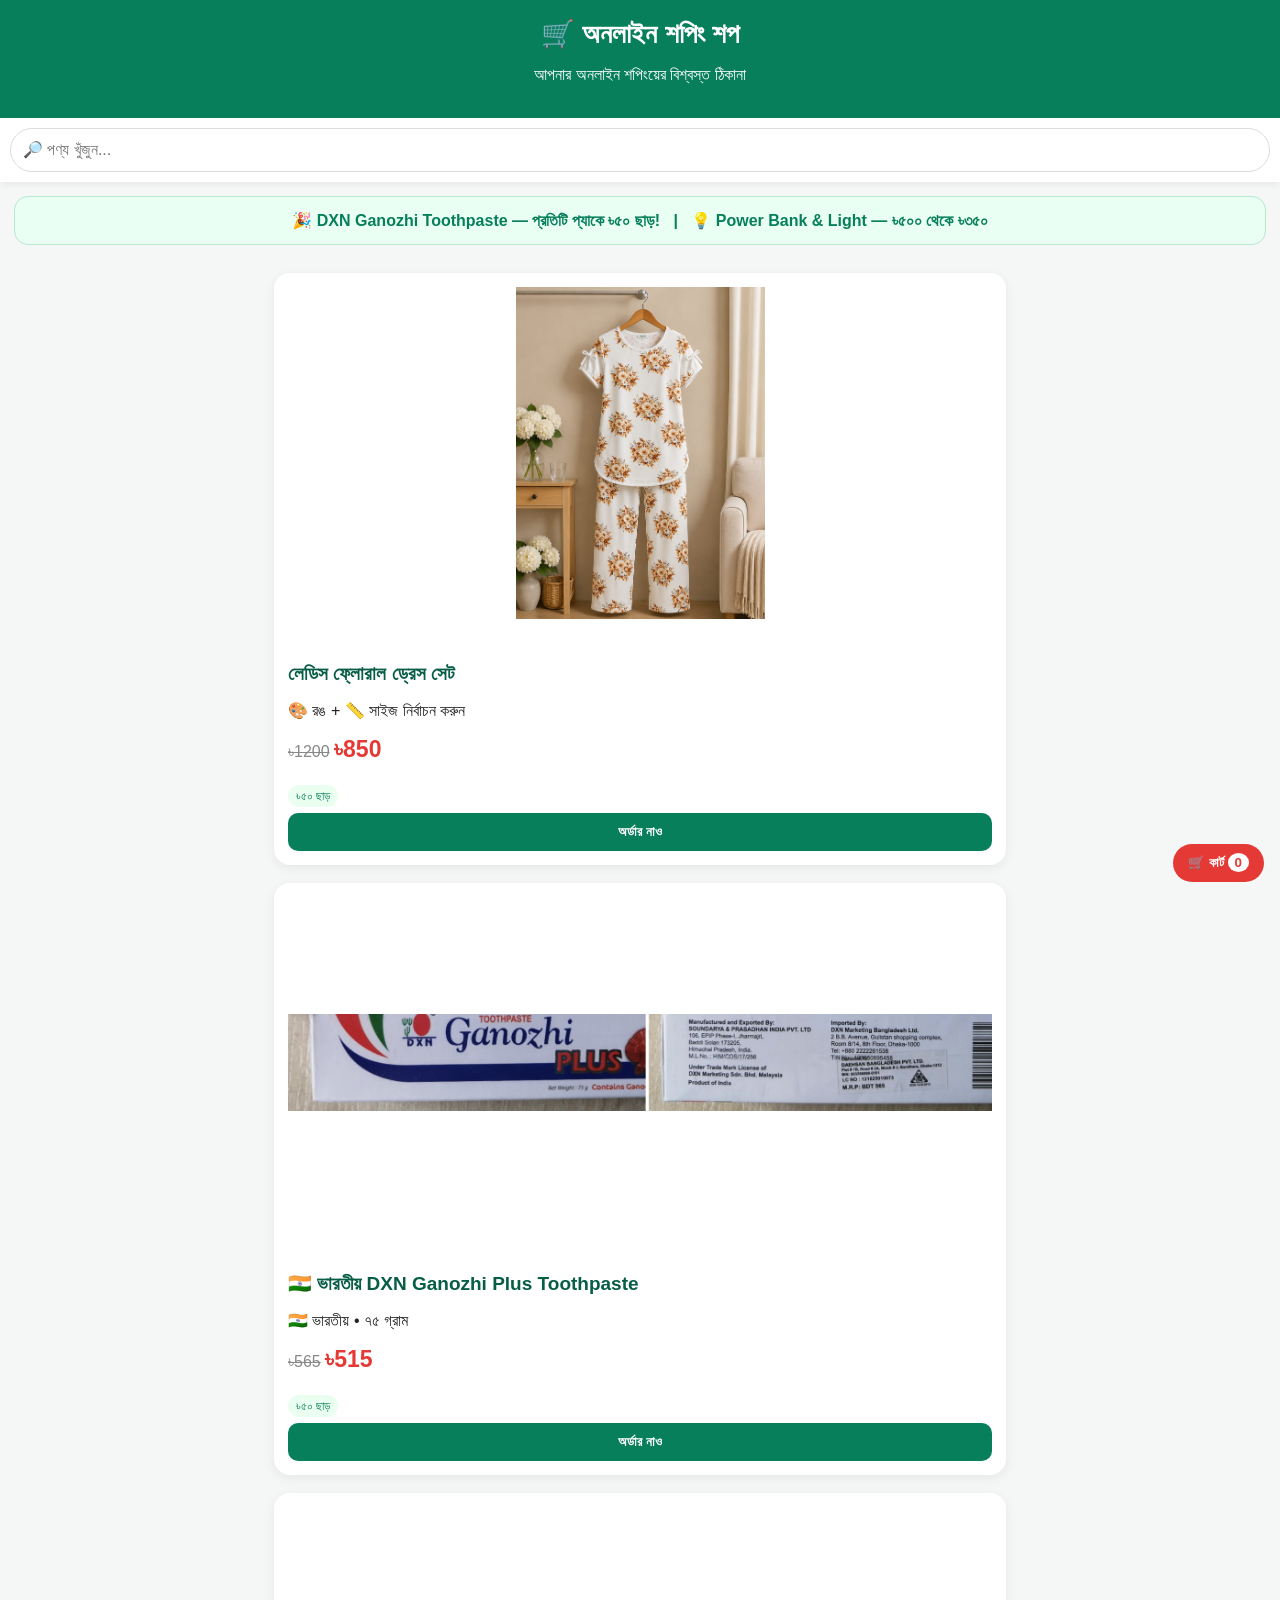
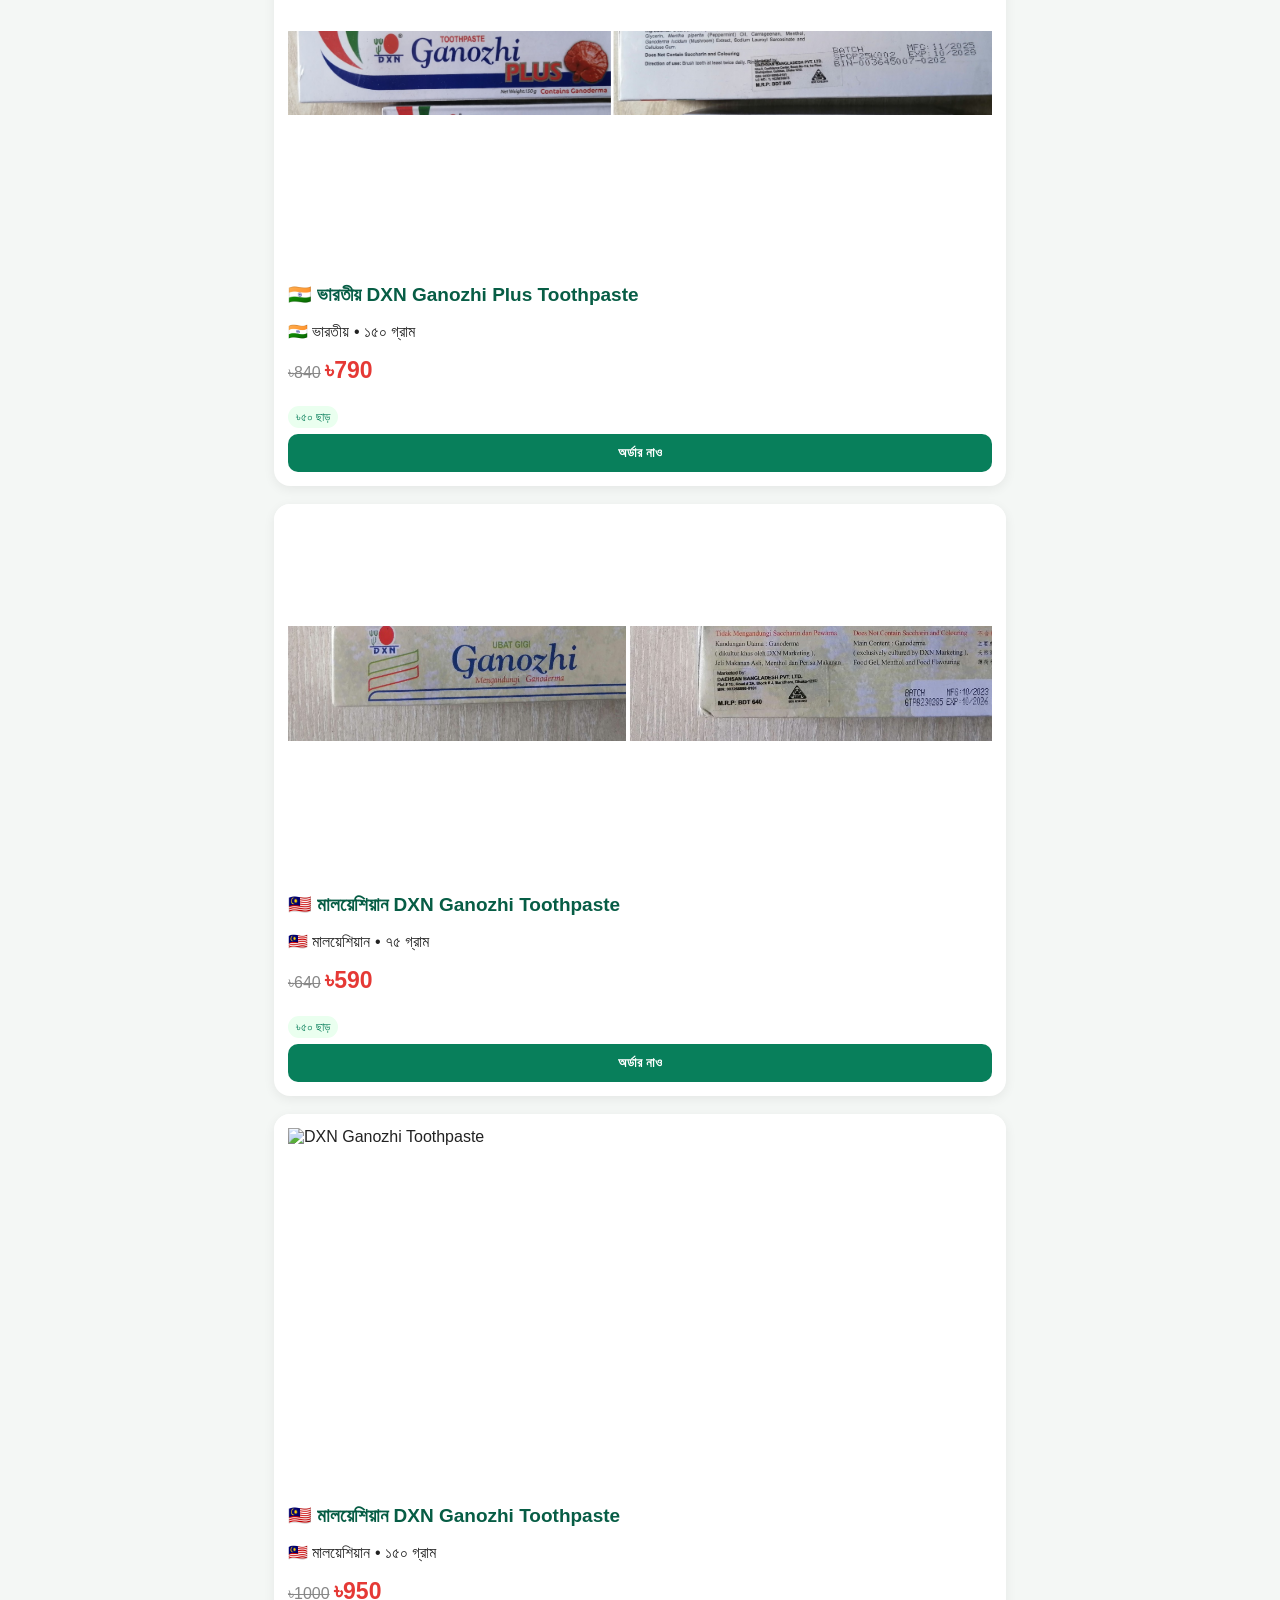
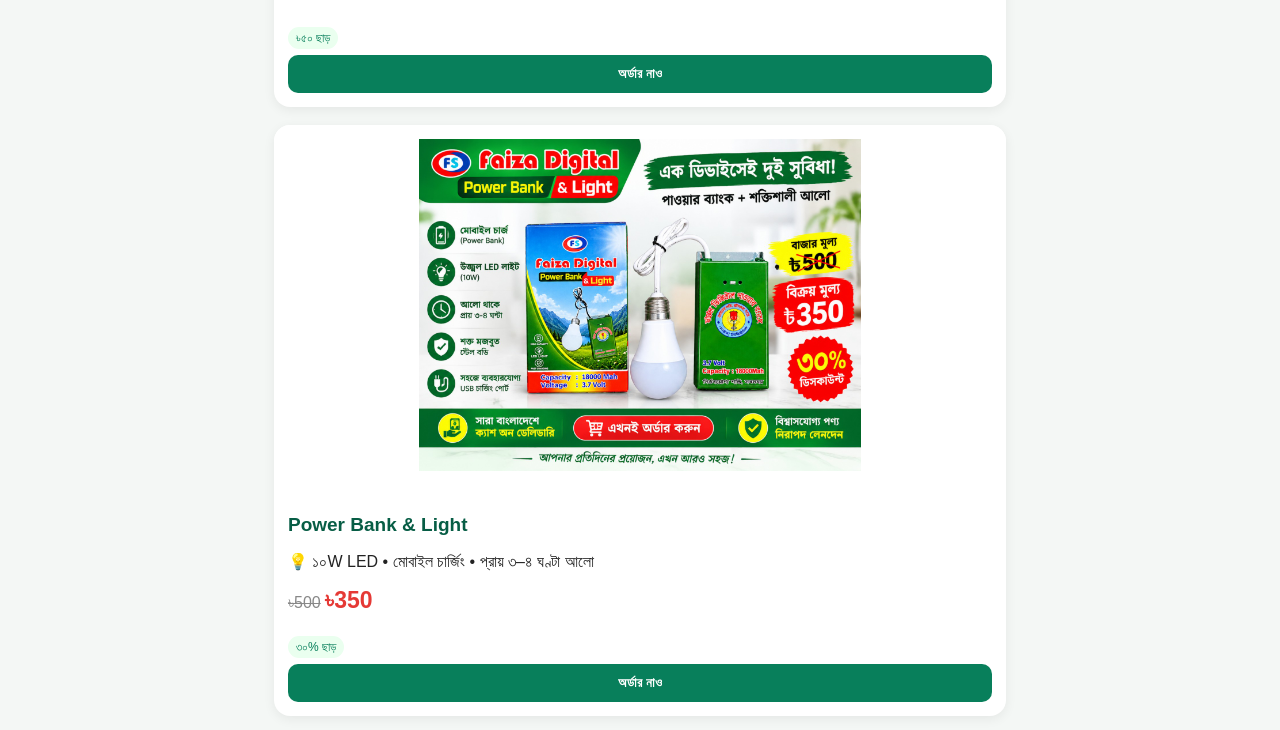
==== commit b27c4d6a: "Rename index_online_shopping_shop_updated.html to index.html" ====
--- a/index.html
+++ b/index.html
@@ -1,894 +1,77 @@
 <!DOCTYPE html>
-<html lang="bn">
-<head>
-<meta charset="UTF-8">
-<meta name="viewport" content="width=device-width,initial-scale=1.0">
+<html lang="bn"><head><meta charset="UTF-8"><meta name="viewport" content="width=device-width,initial-scale=1.0">
 <title>অনলাইন শপিং শপ</title>
+<style>
+*{box-sizing:border-box}body{margin:0;font-family:Arial,"Noto Sans Bengali",sans-serif;background:#f4f7f5;color:#222}
+header{background:#087f5b;color:white;text-align:center;padding:18px}header h1{margin:0;font-size:27px}
+.search{position:sticky;top:0;z-index:20;background:white;padding:10px;box-shadow:0 2px 8px #0001}.search input{width:100%;padding:12px;border:1px solid #ddd;border-radius:25px;font-size:16px}
+.promo{margin:14px;padding:14px;background:#e9fff3;border:1px solid #b8e8cd;border-radius:14px;text-align:center;color:#087f5b;font-weight:bold}
+.products{display:grid;grid-template-columns:1fr;gap:18px;padding:14px;max-width:760px;margin:0 auto}.card{background:white;border-radius:16px;overflow:hidden;box-shadow:0 3px 12px #0001}.card img{display:block;width:100%;height:360px;object-fit:contain;padding:14px;background:#fff}.body{padding:14px}.body h2{font-size:19px;color:#075d45}.old{text-decoration:line-through;color:#888}.price{font-size:23px;font-weight:bold;color:#e53935}.discount{display:inline-block;background:#eaffef;color:#087f5b;padding:4px 8px;border-radius:15px;font-size:12px;margin:6px 0}
+button{border:0;border-radius:10px;padding:11px 15px;font-weight:bold;cursor:pointer}.order{width:100%;background:#087f5b;color:white}.float{position:fixed;right:16px;bottom:18px;z-index:30;background:#e53935;color:white;border-radius:30px}.float span{background:white;color:#e53935;border-radius:50%;padding:2px 7px}
+.modal{display:none;position:fixed;inset:0;background:#0008;z-index:50;align-items:center;justify-content:center;padding:15px}.box{background:white;width:min(520px,100%);max-height:92vh;overflow:auto;border-radius:18px;padding:20px}.box h2{color:#087f5b}.close{float:right;background:#eee}.field{margin:10px 0}.field label{display:block;font-weight:bold;margin-bottom:5px}.field input,.field select,.field textarea{width:100%;padding:11px;border:1px solid #ccc;border-radius:9px;font-size:15px}.row{display:grid;grid-template-columns:1fr 1fr;gap:10px}.confirm{width:100%;background:#087f5b;color:white;margin-top:10px}.cartitem{border-bottom:1px solid #eee;padding:10px 0}.qty button{padding:4px 9px;background:#eee}.remove{background:#ffe9e9;color:#d00}.total{font-size:18px;font-weight:bold;margin-top:12px}
+@media(max-width:600px){.products{grid-template-columns:1fr;padding:10px}
+.card img{height:320px}.row{grid-template-columns:1fr}}
+</style></head><body>
+<header><h1>🛒 অনলাইন শপিং শপ</h1><p>আপনার অনলাইন শপিংয়ের বিশ্বস্ত ঠিকানা</p></header>
+<div class="search"><input id="search" placeholder="🔎 পণ্য খুঁজুন..." oninput="render(this.value)"></div>
+<div class="promo">🎉 DXN Ganozhi Toothpaste — প্রতিটি প্যাকে ৳৫০ ছাড়! &nbsp; | &nbsp; 💡 Power Bank & Light — ৳৫০০ থেকে ৳৩৫০</div>
+<section class="products" id="products"></section>
+<button class="float" onclick="openCart()">🛒 কার্ট <span id="count">0</span></button>
 
-<style>
-*{box-sizing:border-box}
-body{
-  margin:0;
-  font-family:Arial,"Noto Sans Bengali",sans-serif;
-  background:#f4f7f5;
-  color:#222
-}
-header{
-  background:#087f5b;
-  color:white;
-  text-align:center;
-  padding:18px
-}
-header h1{margin:0;font-size:27px}
+<div class="modal" id="option"><div class="box"><button class="close" onclick="closeM('option')">✕</button><h2>👗 রঙ ও সাইজ নির্বাচন</h2>
+<div class="field"><label>রঙ *</label><select id="color"><option value="">রঙ নির্বাচন করুন</option><option>লাল</option><option>নীল</option><option>কালো</option><option>সবুজ</option><option>হলুদ</option><option>অন্যান্য</option></select></div>
+<div class="field"><label>সাইজ *</label><select id="size"><option value="">সাইজ নির্বাচন করুন</option><option>S</option><option>M</option><option>L</option><option>XL</option><option>XXL</option></select></div>
+<button class="confirm" onclick="dressAdd()">কার্টে যোগ করুন</button></div></div>
 
-.search{
-  position:sticky;
-  top:0;
-  z-index:20;
-  background:white;
-  padding:10px;
-  box-shadow:0 2px 8px #0001
-}
-.search input{
-  width:100%;
-  padding:12px;
-  border:1px solid #ddd;
-  border-radius:25px;
-  font-size:16px
-}
+<div class="modal" id="cart"><div class="box"><button class="close" onclick="closeM('cart')">✕</button><h2>🛒 আপনার কার্ট</h2><div id="items"></div><div class="total" id="cartTotal"></div><button class="confirm" onclick="orderOpen()">অর্ডার কনফার্ম করুন</button></div></div>
 
-.promo{
-  margin:14px;
-  padding:14px;
-  background:#e9fff3;
-  border:1px solid #b8e8cd;
-  border-radius:14px;
-  text-align:center;
-  color:#087f5b;
-  font-weight:bold
-}
+<div class="modal" id="order"><div class="box"><button class="close" onclick="closeM('order')">✕</button><h2>📦 অর্ডার তথ্য</h2>
+<div class="field"><label>নাম *</label><input id="name"></div><div class="field"><label>যোগাযোগ নম্বর *</label><input id="phone"></div>
+<div class="field"><label>সম্পূর্ণ ঠিকানা *</label><textarea id="address" rows="3"></textarea></div>
+<div class="row"><div class="field"><label>গ্রাম/এলাকা</label><input id="village"></div><div class="field"><label>থানা/উপজেলা</label><input id="thana"></div></div>
+<div class="row"><div class="field"><label>জেলা</label><input id="district"></div><div class="field"><label>পোস্ট</label><input id="post"></div></div>
+<div class="field"><label>ডেলিভারি এলাকা *</label><select id="delivery" onchange="orderTotal()"><option value="dhaka">ঢাকার ভিতরে — ৳৮০</option><option value="outside">ঢাকার বাইরে — ৳১৮০</option></select></div>
+<div class="field"><label>অতিরিক্ত নোট</label><textarea id="note" rows="2"></textarea></div><div class="total" id="ototal"></div>
+<button class="confirm" onclick="submitOrder()">অর্ডার কনফার্ম করুন</button></div></div>
 
-.products{
-  display:grid;
-  grid-template-columns:repeat(auto-fit,minmax(250px,1fr));
-  gap:15px;
-  padding:14px
-}
-.card{
-  background:white;
-  border-radius:16px;
-  overflow:hidden;
-  box-shadow:0 3px 12px #0001
-}
-.card img{
-  width:100%;
-  height:230px;
-  object-fit:contain;
-  padding:10px
-}
-.body{padding:14px}
-.body h2{
-  font-size:19px;
-  color:#075d45
-}
-.old{
-  text-decoration:line-through;
-  color:#888
-}
-.price{
-  font-size:23px;
-  font-weight:bold;
-  color:#e53935
-}
-.discount{
-  display:inline-block;
-  background:#eaffef;
-  color:#087f5b;
-  padding:4px 8px;
-  border-radius:15px;
-  font-size:12px;
-  margin:6px 0
-}
-
-button{
-  border:0;
-  border-radius:10px;
-  padding:11px 15px;
-  font-weight:bold;
-  cursor:pointer
-}
-.order{
-  width:100%;
-  background:#087f5b;
-  color:white
-}
-.float{
-  position:fixed;
-  right:16px;
-  bottom:18px;
-  z-index:30;
-  background:#e53935;
-  color:white;
-  border-radius:30px
-}
-.float span{
-  background:white;
-  color:#e53935;
-  border-radius:50%;
-  padding:2px 7px
-}
-
-.modal{
-  display:none;
-  position:fixed;
-  inset:0;
-  background:#0008;
-  z-index:50;
-  align-items:center;
-  justify-content:center;
-  padding:15px
-}
-.box{
-  background:white;
-  width:min(520px,100%);
-  max-height:92vh;
-  overflow:auto;
-  border-radius:18px;
-  padding:20px
-}
-.box h2{color:#087f5b}
-.close{
-  float:right;
-  background:#eee
-}
-.field{margin:10px 0}
-.field label{
-  display:block;
-  font-weight:bold;
-  margin-bottom:5px
-}
-.field input,
-.field select,
-.field textarea{
-  width:100%;
-  padding:11px;
-  border:1px solid #ccc;
-  border-radius:9px;
-  font-size:15px
-}
-.row{
-  display:grid;
-  grid-template-columns:1fr 1fr;
-  gap:10px
-}
-.confirm{
-  width:100%;
-  background:#087f5b;
-  color:white;
-  margin-top:10px
-}
-.cartitem{
-  border-bottom:1px solid #eee;
-  padding:10px 0
-}
-.qty button{
-  padding:4px 9px;
-  background:#eee
-}
-.remove{
-  background:#ffe9e9;
-  color:#d00
-}
-.total{
-  font-size:18px;
-  font-weight:bold;
-  margin-top:12px
-}
-
-@media(max-width:600px){
-  .products{grid-template-columns:1fr}
-  .row{grid-template-columns:1fr}
-}
-</style>
-</head>
-
-<body>
-
-<header>
-  <h1>🛒 অনলাইন শপিং শপ</h1>
-  <p>আপনার অনলাইন শপিংয়ের বিশ্বস্ত ঠিকানা</p>
-</header>
-
-<div class="search">
-  <input id="search" placeholder="🔎 পণ্য খুঁজুন..." oninput="render(this.value)">
-</div>
-
-<div class="promo">
-  🎉 DXN Ganozhi Toothpaste — প্রতিটি প্যাকে ৳৫০ ছাড়!
-  &nbsp; | &nbsp;
-  💡 Power Bank & Light — ৳৫০০ থেকে ৳৩৫০
-</div>
-
-<section class="products" id="products"></section>
-
-<button class="float" onclick="openCart()">
-  🛒 কার্ট <span id="count">0</span>
-</button>
-
-<!-- Dress Options -->
-<div class="modal" id="option">
-  <div class="box">
-    <button class="close" onclick="closeM('option')">✕</button>
-    <h2>👗 রঙ ও সাইজ নির্বাচন</h2>
-
-    <div class="field">
-      <label>রঙ *</label>
-      <select id="color">
-        <option value="">রঙ নির্বাচন করুন</option>
-        <option>লাল</option>
-        <option>নীল</option>
-        <option>কালো</option>
-        <option>সবুজ</option>
-        <option>হলুদ</option>
-        <option>অন্যান্য</option>
-      </select>
-    </div>
-
-    <div class="field">
-      <label>সাইজ *</label>
-      <select id="size">
-        <option value="">সাইজ নির্বাচন করুন</option>
-        <option>S</option>
-        <option>M</option>
-        <option>L</option>
-        <option>XL</option>
-        <option>XXL</option>
-      </select>
-    </div>
-
-    <button class="confirm" onclick="dressAdd()">
-      অর্ডার নাও
-    </button>
-  </div>
-</div>
-
-<!-- Cart -->
-<div class="modal" id="cart">
-  <div class="box">
-    <button class="close" onclick="closeM('cart')">✕</button>
-    <h2>🛒 আপনার কার্ট</h2>
-
-    <div id="items"></div>
-
-    <div class="total" id="cartTotal"></div>
-
-    <button class="confirm" onclick="orderOpen()">
-      অর্ডার কনফার্ম করুন
-    </button>
-  </div>
-</div>
-
-<!-- Order Form -->
-<div class="modal" id="order">
-  <div class="box">
-    <button class="close" onclick="closeM('order')">✕</button>
-
-    <h2>📦 অর্ডার তথ্য</h2>
-
-    <div class="field">
-      <label>নাম *</label>
-      <input id="name">
-    </div>
-
-    <div class="field">
-      <label>যোগাযোগ নম্বর *</label>
-      <input id="phone">
-    </div>
-
-    <div class="field">
-      <label>সম্পূর্ণ ঠিকানা *</label>
-      <textarea id="address" rows="3"></textarea>
-    </div>
-
-    <div class="row">
-      <div class="field">
-        <label>গ্রাম/এলাকা</label>
-        <input id="village">
-      </div>
-
-      <div class="field">
-        <label>থানা/উপজেলা</label>
-        <input id="thana">
-      </div>
-    </div>
-
-    <div class="row">
-      <div class="field">
-        <label>জেলা</label>
-        <input id="district">
-      </div>
-
-      <div class="field">
-        <label>পোস্ট</label>
-        <input id="post">
-      </div>
-    </div>
-
-    <div class="field">
-      <label>ডেলিভারি এলাকা *</label>
-
-      <select id="delivery" onchange="orderTotal()">
-        <option value="dhaka">
-          ঢাকার ভিতরে — ৳৮০
-        </option>
-
-        <option value="outside">
-          ঢাকার বাইরে — ৳১৮০
-        </option>
-      </select>
-    </div>
-
-    <div class="field">
-      <label>অতিরিক্ত নোট</label>
-      <textarea id="note" rows="2"></textarea>
-    </div>
-
-    <div class="total" id="ototal"></div>
-
-    <button class="confirm" onclick="submitOrder()">
-      অর্ডার কনফার্ম করুন
-    </button>
-  </div>
-</div>
-
-<!-- Success -->
-<div class="modal" id="success">
-  <div class="box" style="text-align:center">
-
-    <h2>✅ অর্ডার সফল হয়েছে!</h2>
-
-    <p id="successText"></p>
-
-    <button class="confirm" id="wa">
-      📱 WhatsApp-এ অর্ডার পাঠান
-    </button>
-
-  </div>
-</div>
+<div class="modal" id="success"><div class="box" style="text-align:center"><h2>✅ অর্ডার সফল হয়েছে!</h2><p id="successText"></p><button class="confirm" id="wa">📱 WhatsApp-এ অর্ডার পাঠান</button></div></div>
 
 <script>
+const P={
+dress:{name:"লেডিস ফ্লোরাল ড্রেস সেট",old:1200,price:850,weight:.30,image:"IMG-20260807-WA0043.jpg",type:"dress"},
+india75:{name:"DXN Ganozhi Plus Toothpaste",country:"🇮🇳 ভারতীয়",size:"৭৫ গ্রাম",old:565,price:515,weight:.075,image:"DXN-India-75g.jpg",type:"paste"},
+india150:{name:"DXN Ganozhi Plus Toothpaste",country:"🇮🇳 ভারতীয়",size:"১৫০ গ্রাম",old:840,price:790,weight:.15,image:"DXN-India-150g.jpg",type:"paste"},
+malaysia75:{name:"DXN Ganozhi Toothpaste",country:"🇲🇾 মালয়েশিয়ান",size:"৭৫ গ্রাম",old:640,price:590,weight:.075,image:"DXN-Malaysia-75g.jpg",type:"paste"},
+malaysia150:{name:"DXN Ganozhi Toothpaste",country:"🇲🇾 মালয়েশিয়ান",size:"১৫০ গ্রাম",old:1000,price:950,weight:.15,image:"DXN-Malaysia-150g.jpg",type:"paste"},
+powerlight:{name:"Power Bank & Light",old:500,price:350,weight:.30,image:"power-bank-light.png",type:"light"}
+};
+let cart={},chosen="";
 
-const P={
+function render(q=""){q=q.toLowerCase();let h="";for(let id in P){let p=P[id],t=(p.name+" "+(p.country||"")+" "+(p.size||"")).toLowerCase();if(q&&!t.includes(q))continue;
+let v=p.type==="dress"?"🎨 রঙ + 📏 সাইজ নির্বাচন করুন":p.type==="paste"?p.country+" • "+p.size:"💡 ১০W LED • মোবাইল চার্জিং • প্রায় ৩–৪ ঘণ্টা আলো";
+h+=`<div class="card"><img src="${p.image}" alt="${p.name}"><div class="body"><h2>${p.type==="paste"?p.country+" ":""}${p.name}</h2><div>${v}</div><p><span class="old">৳${p.old}</span> <span class="price">৳${p.price}</span></p><span class="discount">${p.type==="light"?"৩০% ছাড়":"৳৫০ ছাড়"}</span><button class="order" onclick="addStart('${id}')">অর্ডার নাও</button></div></div>`}document.getElementById("products").innerHTML=h}
+function addStart(id){chosen=id;if(P[id].type==="dress")document.getElementById("option").style.display="flex";else add(id)}
+function dressAdd(){let c=color.value,s=size.value;if(!c||!s){alert("রঙ ও সাইজ নির্বাচন করুন।");return}add("dress",c,s);closeM("option")}
+function add(id,c="",s=""){let key=P[id].type==="dress"?id+"__"+c+"__"+s:id;if(!cart[key])cart[key]={id,qty:0,color:c,size:s};cart[key].qty++;updateCount();alert("পণ্যটি কার্টে যোগ হয়েছে।")}
+function updateCount(){count.textContent=Object.values(cart).reduce((a,x)=>a+x.qty,0)}
+function variant(x){let p=P[x.id];return p.type==="dress"?`রঙ: ${x.color} | সাইজ: ${x.size}`:p.type==="paste"?`${p.country} | ${p.size}`:"১০W LED | মোবাইল চার্জিং"}
+function sub(){return Object.values(cart).reduce((a,x)=>a+P[x.id].price*x.qty,0)}
+function wt(){return Object.values(cart).reduce((a,x)=>a+P[x.id].weight*x.qty,0)}
+function del(){return delivery.value==="outside"?180:80}
+function extra(){return wt()>1?Math.ceil(wt()-1)*30:0}
+function showCart(){let h="";for(let k in cart){let x=cart[k],p=P[x.id];h+=`<div class="cartitem"><b>${p.name}</b><br>${variant(x)}<br>৳${p.price} × ${x.qty}<div class="qty"><button onclick="change('${k}',-1)">−</button> ${x.qty} <button onclick="change('${k}',1)">+</button> <button class="remove" onclick="removeItem('${k}')">মুছুন</button></div></div>`}items.innerHTML=h||"<p>কার্ট খালি।</p>";cartTotal.innerHTML=`পণ্যের মূল্য: ৳${sub()}<br>ডেলিভারি: ৳${del()}<br>অতিরিক্ত ওজন: ৳${extra()}<br><b>মোট: ৳${sub()+del()+extra()}</b>`}
+function change(k,n){cart[k].qty+=n;if(cart[k].qty<=0)delete cart[k];updateCount();showCart();orderTotal()}
+function removeItem(k){delete cart[k];updateCount();showCart();orderTotal()}
+function openCart(){showCart();document.getElementById("cart").style.display="flex"}
+function orderOpen(){if(!Object.keys(cart).length){alert("কার্টে কোনো পণ্য নেই।");return}closeM("cart");document.getElementById("order").style.display="flex";orderTotal()}
+function orderTotal(){if(document.getElementById("ototal"))ototal.innerHTML=`পণ্যের মূল্য: ৳${sub()}<br>ডেলিভারি: ৳${del()}<br>অতিরিক্ত ওজন: ৳${extra()}<br><b>সর্বমোট: ৳${sub()+del()+extra()}</b>`}
+function closeM(id){document.getElementById(id).style.display="none"}
 
-dress:{
-  name:"লেডিস ফ্লোরাল ড্রেস সেট",
-  old:1200,
-  price:850,
-  weight:.30,
-  image:"IMG-20260807-WA0043.jpg",
-  type:"dress"
-},
-
-india75:{
-  name:"DXN Ganozhi Plus Toothpaste",
-  country:"🇮🇳 ভারতীয়",
-  size:"৭৫ গ্রাম",
-  old:565,
-  price:515,
-  weight:.075,
-  image:"DXN-India-75g.jpg",
-  type:"paste"
-},
-
-india150:{
-  name:"DXN Ganozhi Plus Toothpaste",
-  country:"🇮🇳 ভারতীয়",
-  size:"১৫০ গ্রাম",
-  old:840,
-  price:790,
-  weight:.15,
-  image:"DXN-India-150g.jpg",
-  type:"paste"
-},
-
-malaysia75:{
-  name:"DXN Ganozhi Toothpaste",
-  country:"🇲🇾 মালয়েশিয়ান",
-  size:"৭৫ গ্রাম",
-  old:640,
-  price:590,
-  weight:.075,
-  image:"DXN-Malaysia-75g.jpg",
-  type:"paste"
-},
-
-malaysia150:{
-  name:"DXN Ganozhi Toothpaste",
-  country:"🇲🇾 মালয়েশিয়ান",
-  size:"১৫০ গ্রাম",
-  old:1000,
-  price:950,
-  weight:.15,
-  image:"DXN-Malaysia-150g.jpg",
-  type:"paste"
-},
-
-powerlight:{
-  name:"Power Bank & Light",
-  old:500,
-  price:350,
-  weight:.30,
-  image:"power-bank-light.png",
-  type:"light"
-}
-
-};
-
-let cart={};
-let chosen="";
-
-
-function render(q=""){
-
-  q=q.toLowerCase();
-
-  let h="";
-
-  for(let id in P){
-
-    let p=P[id];
-
-    let t=(
-      p.name+" "+
-      (p.country||"")+" "+
-      (p.size||"")
-    ).toLowerCase();
-
-    if(q && !t.includes(q)) continue;
-
-    let v=
-      p.type==="dress"
-      ?"🎨 রঙ + 📏 সাইজ নির্বাচন করুন"
-      :
-      p.type==="paste"
-      ?p.country+" • "+p.size
-      :
-      "💡 ১০W LED • মোবাইল চার্জিং • প্রায় ৩–৪ ঘণ্টা আলো";
-
-    h+=`
-
-    <div class="card">
-
-      <img
-        src="${p.image}"
-        alt="${p.name}"
-      >
-
-      <div class="body">
-
-        <h2>
-          ${p.type==="paste"?p.country+" ":""}
-          ${p.name}
-        </h2>
-
-        <div>${v}</div>
-
-        <p>
-          <span class="old">৳${p.old}</span>
-          <span class="price">৳${p.price}</span>
-        </p>
-
-        <span class="discount">
-          ${p.type==="light"?"৩০% ছাড়":"৳৫০ ছাড়"}
-        </span>
-
-        <button
-          class="order"
-          onclick="addStart('${id}')"
-        >
-          🛍️ অর্ডার নাও
-        </button>
-
-      </div>
-
-    </div>
-
-    `;
-
-  }
-
-  document.getElementById("products").innerHTML=h;
-}
-
-
-function addStart(id){
-
-  chosen=id;
-
-  if(P[id].type==="dress"){
-
-    document.getElementById("option").style.display="flex";
-
-  }else{
-
-    add(id);
-
-  }
-
-}
-
-
-function dressAdd(){
-
-  let c=color.value;
-  let s=size.value;
-
-  if(!c || !s){
-
-    alert("রঙ ও সাইজ নির্বাচন করুন।");
-    return;
-
-  }
-
-  add("dress",c,s);
-
-  closeM("option");
-}
-
-
-function add(id,c="",s=""){
-
-  let key=
-    P[id].type==="dress"
-    ?id+"__"+c+"__"+s
-    :id;
-
-  if(!cart[key]){
-
-    cart[key]={
-      id:id,
-      qty:0,
-      color:c,
-      size:s
-    };
-
-  }
-
-  cart[key].qty++;
-
-  updateCount();
-
-  /*
-    গুরুত্বপূর্ণ:
-    আগের "পণ্যটি কার্টে যোগ হয়েছে" alert নেই।
-    অর্ডার নাও চাপলে সরাসরি অর্ডার ফর্ম খুলবে।
-  */
-
-  orderOpen();
-
-}
-
-
-function updateCount(){
-
-  count.textContent=
-    Object.values(cart)
-    .reduce((a,x)=>a+x.qty,0);
-
-}
-
-
-function variant(x){
-
-  let p=P[x.id];
-
-  if(p.type==="dress"){
-
-    return `রঙ: ${x.color} | সাইজ: ${x.size}`;
-
-  }
-
-  if(p.type==="paste"){
-
-    return `${p.country} | ${p.size}`;
-
-  }
-
-  return "১০W LED | মোবাইল চার্জিং";
-
-}
-
-
-function sub(){
-
-  return Object.values(cart)
-    .reduce(
-      (a,x)=>a+P[x.id].price*x.qty,
-      0
-    );
-
-}
-
-
-function wt(){
-
-  return Object.values(cart)
-    .reduce(
-      (a,x)=>a+P[x.id].weight*x.qty,
-      0
-    );
-
-}
-
-
-function del(){
-
-  return delivery.value==="outside"
-    ?180
-    :80;
-
-}
-
-
-function extra(){
-
-  return wt()>1
-    ?Math.ceil(wt()-1)*30
-    :0;
-
-}
-
-
-function showCart(){
-
-  let h="";
-
-  for(let k in cart){
-
-    let x=cart[k];
-    let p=P[x.id];
-
-    h+=`
-
-    <div class="cartitem">
-
-      <b>${p.name}</b>
-      <br>
-
-      ${variant(x)}
-      <br>
-
-      ৳${p.price} × ${x.qty}
-
-      <div class="qty">
-
-        <button onclick="change('${k}',-1)">
-          −
-        </button>
-
-        ${x.qty}
-
-        <button onclick="change('${k}',1)">
-          +
-        </button>
-
-        <button
-          class="remove"
-          onclick="removeItem('${k}')"
-        >
-          মুছুন
-        </button>
-
-      </div>
-
-    </div>
-
-    `;
-
-  }
-
-  items.innerHTML=
-    h || "<p>কার্ট খালি।</p>";
-
-  cartTotal.innerHTML=`
-
-    পণ্যের মূল্য: ৳${sub()}<br>
-    ডেলিভারি: ৳${del()}<br>
-    অতিরিক্ত ওজন: ৳${extra()}<br>
-    <b>মোট: ৳${sub()+del()+extra()}</b>
-
-  `;
-
-}
-
-
-function change(k,n){
-
-  cart[k].qty+=n;
-
-  if(cart[k].qty<=0){
-
-    delete cart[k];
-
-  }
-
-  updateCount();
-  showCart();
-  orderTotal();
-
-}
-
-
-function removeItem(k){
-
-  delete cart[k];
-
-  updateCount();
-  showCart();
-  orderTotal();
-
-}
-
-
-function openCart(){
-
-  showCart();
-
-  document.getElementById("cart").style.display="flex";
-
-}
-
-
-function orderOpen(){
-
-  if(!Object.keys(cart).length){
-
-    alert("কার্টে কোনো পণ্য নেই।");
-    return;
-
-  }
-
-  closeM("cart");
-
-  document.getElementById("order").style.display="flex";
-
-  orderTotal();
-
-}
-
-
-function orderTotal(){
-
-  if(document.getElementById("ototal")){
-
-    ototal.innerHTML=`
-
-      পণ্যের মূল্য: ৳${sub()}<br>
-      ডেলিভারি: ৳${del()}<br>
-      অতিরিক্ত ওজন: ৳${extra()}<br>
-      <b>সর্বমোট: ৳${sub()+del()+extra()}</b>
-
-    `;
-
-  }
-
-}
-
-
-function closeM(id){
-
-  document.getElementById(id).style.display="none";
-
-}
-
-
-function productLines(){
-
-  return Object.values(cart)
-
-    .map(x=>{
-
-      let p=P[x.id];
-
-      let u=
-        "https://onelineshopping.github.io/One-line-shopping-shop/"+
-        encodeURIComponent(p.image);
-
-      return `• ${p.name} | ${variant(x)} | Qty ${x.qty} | ৳${p.price*x.qty}
-  ছবি: ${u}`;
-
-    })
-
-    .join("\n");
-
-}
-
-
+function productLines(){return Object.values(cart).map(x=>{let p=P[x.id],u="https://onelineshopping.github.io/One-line-shopping-shop/"+encodeURIComponent(p.image);return `• ${p.name} | ${variant(x)} | Qty ${x.qty} | ৳${p.price*x.qty}\n  ছবি: ${u}`}).join("\n")}
 function submitOrder(){
-
-  let n=name.value.trim();
-  let ph=phone.value.trim();
-  let ad=address.value.trim();
-
-  if(!n || !ph || !ad){
-
-    alert(
-      "নাম, যোগাযোগ নম্বর ও সম্পূর্ণ ঠিকানা দিন।"
-    );
-
-    return;
-
-  }
-
-  let id=
-    "OSS-"+
-    Date.now()
-    .toString()
-    .slice(-8);
-
-  let total=
-    sub()+del()+extra();
-
-  let area=
-    delivery.value==="outside"
-    ?"ঢাকার বাইরে"
-    :"ঢাকার ভিতরে";
-
-  let msg=`
-
-🛒 Online Shopping Shop — নতুন অর্ডার
-
-অর্ডার ID: ${id}
-
-${productLines()}
-
-👤 নাম: ${n}
-📞 ফোন: ${ph}
-🏠 সম্পূর্ণ ঠিকানা: ${ad}
-📍 গ্রাম/এলাকা: ${village.value}
-🏢 থানা/উপজেলা: ${thana.value}
-🏙️ জেলা: ${district.value}
-📮 পোস্ট: ${post.value}
-🚚 ডেলিভারি: ${area}
-📝 নোট: ${note.value}
-
-পণ্যের মূল্য: ৳${sub()}
-ডেলিভারি: ৳${del()}
-অতিরিক্ত ওজন: ৳${extra()}
-
-💰 সর্বমোট: ৳${total}
-
-💵 Cash on Delivery
-`;
-
-  successText.innerHTML=`
-
-    অর্ডার ID: <b>${id}</b>
-    <br>
-    সর্বমোট: <b>৳${total}</b>
-
-  `;
-
-  wa.onclick=()=>{
-
-    window.open(
-      "https://wa.me/8801410153135?text="+
-      encodeURIComponent(msg),
-      "_blank"
-    );
-
-  };
-
-  closeM("order");
-
-  document.getElementById("success").style.display="flex";
-
-}
-
-
+let n=name.value.trim(),ph=phone.value.trim(),ad=address.value.trim();if(!n||!ph||!ad){alert("নাম, যোগাযোগ নম্বর ও সম্পূর্ণ ঠিকানা দিন।");return}
+let id="OSS-"+Date.now().toString().slice(-8),total=sub()+del()+extra(),area=delivery.value==="outside"?"ঢাকার বাইরে":"ঢাকার ভিতরে";
+let msg=`🛒 Online Shopping Shop — নতুন অর্ডার\nঅর্ডার ID: ${id}\n\n${productLines()}\n\n👤 নাম: ${n}\n📞 ফোন: ${ph}\n🏠 সম্পূর্ণ ঠিকানা: ${ad}\n📍 গ্রাম/এলাকা: ${village.value}\n🏢 থানা/উপজেলা: ${thana.value}\n🏙️ জেলা: ${district.value}\n📮 পোস্ট: ${post.value}\n🚚 ডেলিভারি: ${area}\n📝 নোট: ${note.value}\n\nপণ্যের মূল্য: ৳${sub()}\nডেলিভারি: ৳${del()}\nঅতিরিক্ত ওজন: ৳${extra()}\n💰 সর্বমোট: ৳${total}\n💵 Cash on Delivery`;
+successText.innerHTML=`অর্ডার ID: <b>${id}</b><br>সর্বমোট: <b>৳${total}</b>`;wa.onclick=()=>window.open("https://wa.me/8801410153135?text="+encodeURIComponent(msg),"_blank");closeM("order");document.getElementById("success").style.display="flex"}
 render();
-
-</script>
-
-</body>
-</html>
+</script></body></html>
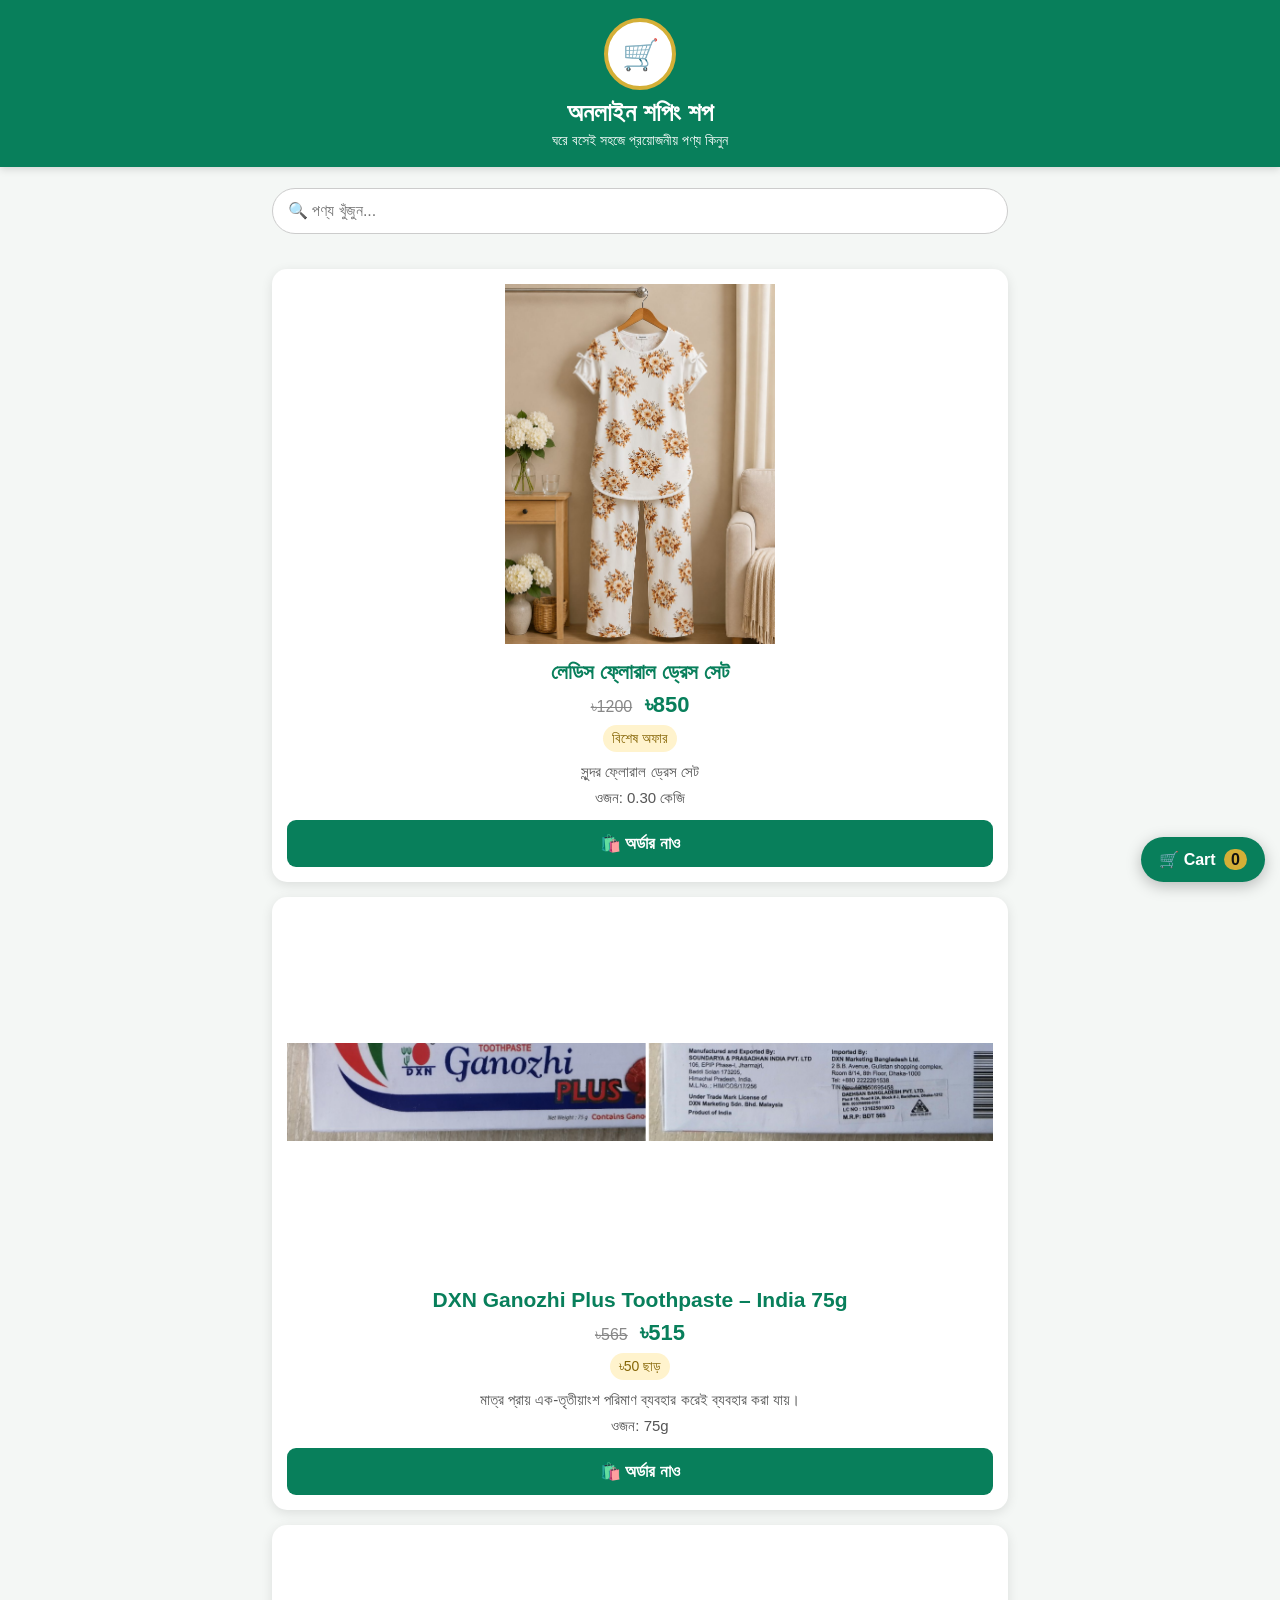
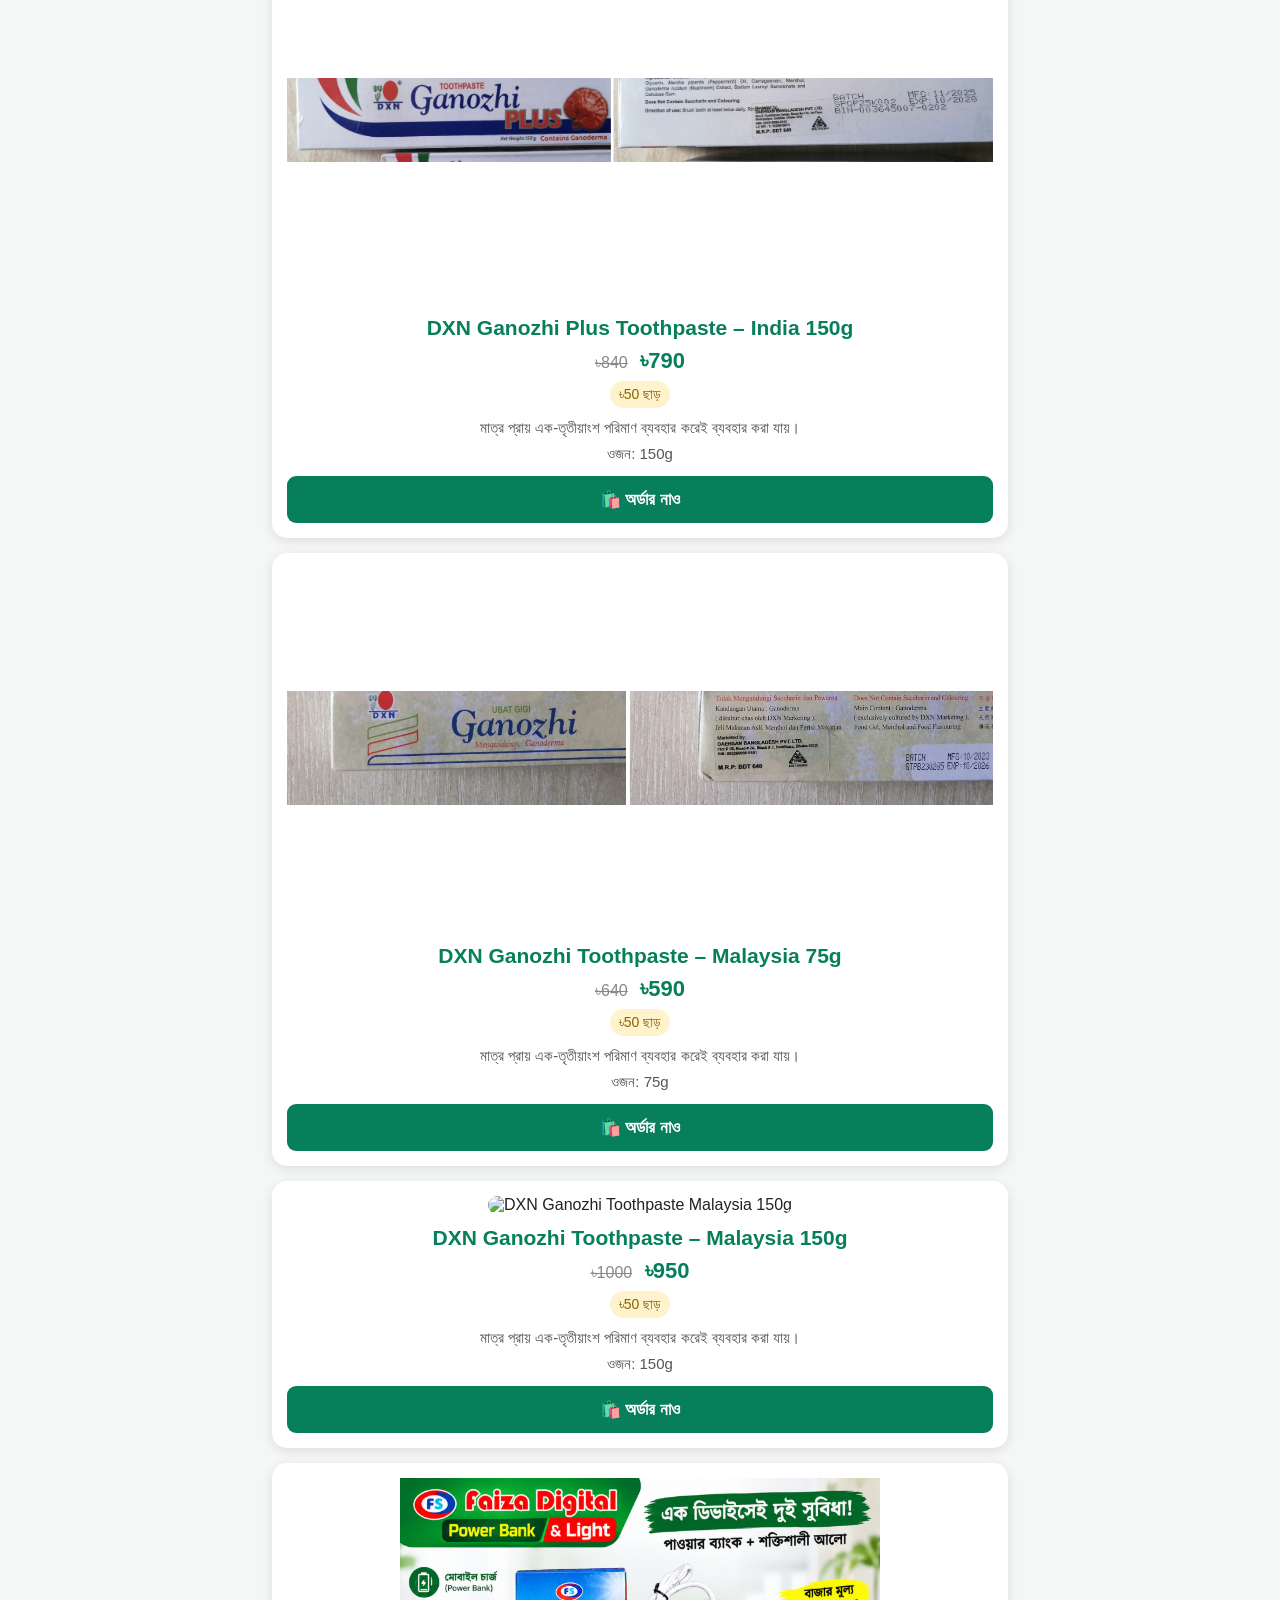
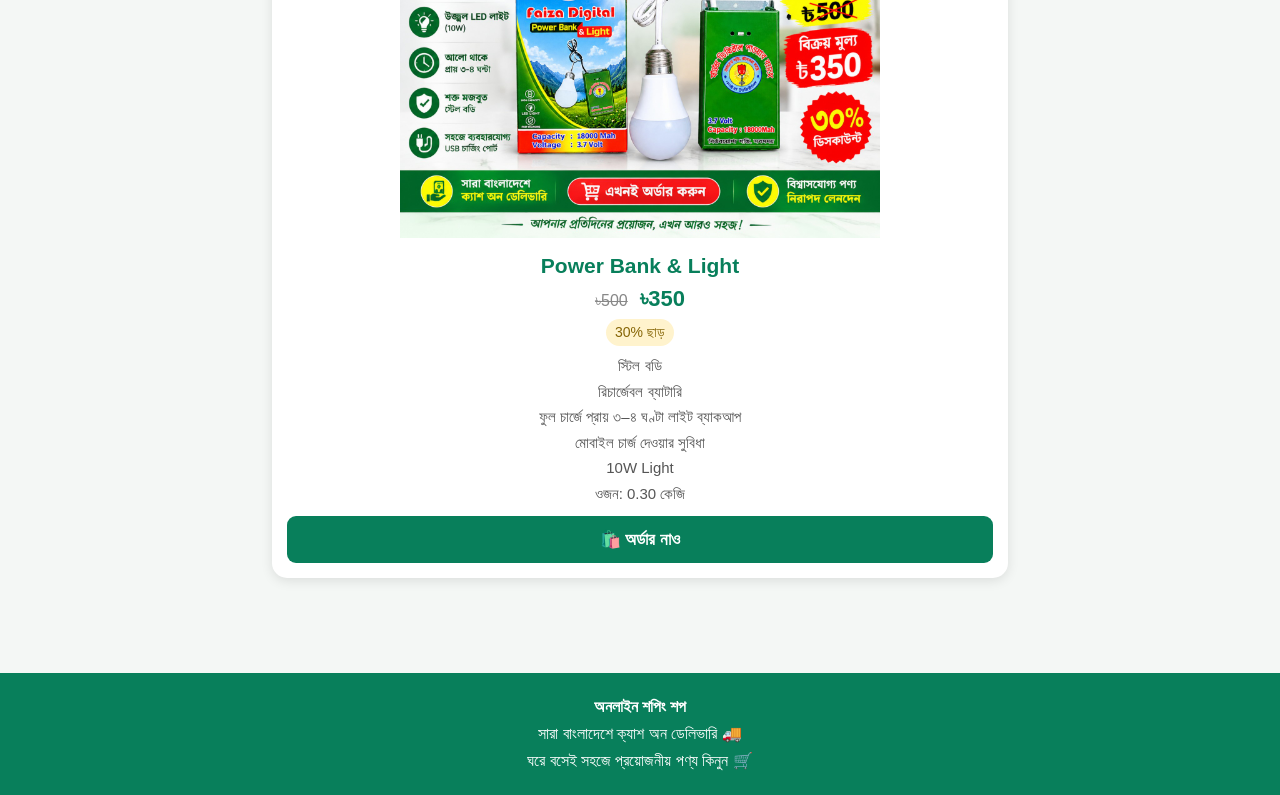
==== commit dc9591e7: "Update index.html" ====
--- a/index.html
+++ b/index.html
@@ -1,77 +1,1700 @@
 <!DOCTYPE html>
-<html lang="bn"><head><meta charset="UTF-8"><meta name="viewport" content="width=device-width,initial-scale=1.0">
+<html lang="bn">
+<head>
+<meta charset="UTF-8">
+<meta name="viewport" content="width=device-width, initial-scale=1.0">
+
 <title>অনলাইন শপিং শপ</title>
+
 <style>
-*{box-sizing:border-box}body{margin:0;font-family:Arial,"Noto Sans Bengali",sans-serif;background:#f4f7f5;color:#222}
-header{background:#087f5b;color:white;text-align:center;padding:18px}header h1{margin:0;font-size:27px}
-.search{position:sticky;top:0;z-index:20;background:white;padding:10px;box-shadow:0 2px 8px #0001}.search input{width:100%;padding:12px;border:1px solid #ddd;border-radius:25px;font-size:16px}
-.promo{margin:14px;padding:14px;background:#e9fff3;border:1px solid #b8e8cd;border-radius:14px;text-align:center;color:#087f5b;font-weight:bold}
-.products{display:grid;grid-template-columns:1fr;gap:18px;padding:14px;max-width:760px;margin:0 auto}.card{background:white;border-radius:16px;overflow:hidden;box-shadow:0 3px 12px #0001}.card img{display:block;width:100%;height:360px;object-fit:contain;padding:14px;background:#fff}.body{padding:14px}.body h2{font-size:19px;color:#075d45}.old{text-decoration:line-through;color:#888}.price{font-size:23px;font-weight:bold;color:#e53935}.discount{display:inline-block;background:#eaffef;color:#087f5b;padding:4px 8px;border-radius:15px;font-size:12px;margin:6px 0}
-button{border:0;border-radius:10px;padding:11px 15px;font-weight:bold;cursor:pointer}.order{width:100%;background:#087f5b;color:white}.float{position:fixed;right:16px;bottom:18px;z-index:30;background:#e53935;color:white;border-radius:30px}.float span{background:white;color:#e53935;border-radius:50%;padding:2px 7px}
-.modal{display:none;position:fixed;inset:0;background:#0008;z-index:50;align-items:center;justify-content:center;padding:15px}.box{background:white;width:min(520px,100%);max-height:92vh;overflow:auto;border-radius:18px;padding:20px}.box h2{color:#087f5b}.close{float:right;background:#eee}.field{margin:10px 0}.field label{display:block;font-weight:bold;margin-bottom:5px}.field input,.field select,.field textarea{width:100%;padding:11px;border:1px solid #ccc;border-radius:9px;font-size:15px}.row{display:grid;grid-template-columns:1fr 1fr;gap:10px}.confirm{width:100%;background:#087f5b;color:white;margin-top:10px}.cartitem{border-bottom:1px solid #eee;padding:10px 0}.qty button{padding:4px 9px;background:#eee}.remove{background:#ffe9e9;color:#d00}.total{font-size:18px;font-weight:bold;margin-top:12px}
-@media(max-width:600px){.products{grid-template-columns:1fr;padding:10px}
-.card img{height:320px}.row{grid-template-columns:1fr}}
-</style></head><body>
-<header><h1>🛒 অনলাইন শপিং শপ</h1><p>আপনার অনলাইন শপিংয়ের বিশ্বস্ত ঠিকানা</p></header>
-<div class="search"><input id="search" placeholder="🔎 পণ্য খুঁজুন..." oninput="render(this.value)"></div>
-<div class="promo">🎉 DXN Ganozhi Toothpaste — প্রতিটি প্যাকে ৳৫০ ছাড়! &nbsp; | &nbsp; 💡 Power Bank & Light — ৳৫০০ থেকে ৳৩৫০</div>
-<section class="products" id="products"></section>
-<button class="float" onclick="openCart()">🛒 কার্ট <span id="count">0</span></button>
-
-<div class="modal" id="option"><div class="box"><button class="close" onclick="closeM('option')">✕</button><h2>👗 রঙ ও সাইজ নির্বাচন</h2>
-<div class="field"><label>রঙ *</label><select id="color"><option value="">রঙ নির্বাচন করুন</option><option>লাল</option><option>নীল</option><option>কালো</option><option>সবুজ</option><option>হলুদ</option><option>অন্যান্য</option></select></div>
-<div class="field"><label>সাইজ *</label><select id="size"><option value="">সাইজ নির্বাচন করুন</option><option>S</option><option>M</option><option>L</option><option>XL</option><option>XXL</option></select></div>
-<button class="confirm" onclick="dressAdd()">কার্টে যোগ করুন</button></div></div>
-
-<div class="modal" id="cart"><div class="box"><button class="close" onclick="closeM('cart')">✕</button><h2>🛒 আপনার কার্ট</h2><div id="items"></div><div class="total" id="cartTotal"></div><button class="confirm" onclick="orderOpen()">অর্ডার কনফার্ম করুন</button></div></div>
-
-<div class="modal" id="order"><div class="box"><button class="close" onclick="closeM('order')">✕</button><h2>📦 অর্ডার তথ্য</h2>
-<div class="field"><label>নাম *</label><input id="name"></div><div class="field"><label>যোগাযোগ নম্বর *</label><input id="phone"></div>
-<div class="field"><label>সম্পূর্ণ ঠিকানা *</label><textarea id="address" rows="3"></textarea></div>
-<div class="row"><div class="field"><label>গ্রাম/এলাকা</label><input id="village"></div><div class="field"><label>থানা/উপজেলা</label><input id="thana"></div></div>
-<div class="row"><div class="field"><label>জেলা</label><input id="district"></div><div class="field"><label>পোস্ট</label><input id="post"></div></div>
-<div class="field"><label>ডেলিভারি এলাকা *</label><select id="delivery" onchange="orderTotal()"><option value="dhaka">ঢাকার ভিতরে — ৳৮০</option><option value="outside">ঢাকার বাইরে — ৳১৮০</option></select></div>
-<div class="field"><label>অতিরিক্ত নোট</label><textarea id="note" rows="2"></textarea></div><div class="total" id="ototal"></div>
-<button class="confirm" onclick="submitOrder()">অর্ডার কনফার্ম করুন</button></div></div>
-
-<div class="modal" id="success"><div class="box" style="text-align:center"><h2>✅ অর্ডার সফল হয়েছে!</h2><p id="successText"></p><button class="confirm" id="wa">📱 WhatsApp-এ অর্ডার পাঠান</button></div></div>
+*{
+  box-sizing:border-box;
+}
+
+body{
+  margin:0;
+  font-family:Arial,"Noto Sans Bengali",sans-serif;
+  background:#f4f7f5;
+  color:#222;
+}
+
+header{
+  background:#087f5b;
+  color:white;
+  text-align:center;
+  padding:18px 12px;
+  position:sticky;
+  top:0;
+  z-index:1000;
+  box-shadow:0 2px 8px rgba(0,0,0,.15);
+}
+
+.logo{
+  width:72px;
+  height:72px;
+  margin:auto;
+  border-radius:50%;
+  background:white;
+  display:flex;
+  align-items:center;
+  justify-content:center;
+  font-size:30px;
+  border:4px solid #d4af37;
+}
+
+header h1{
+  margin:8px 0 4px;
+  font-size:25px;
+}
+
+header p{
+  margin:0;
+  font-size:14px;
+}
+
+.search-box{
+  max-width:760px;
+  margin:15px auto;
+  padding:0 12px;
+}
+
+.search-box input{
+  width:100%;
+  padding:13px 15px;
+  border:1px solid #ccc;
+  border-radius:25px;
+  font-size:16px;
+  outline:none;
+}
+
+.cart-button{
+  position:fixed;
+  right:15px;
+  bottom:18px;
+  z-index:2000;
+  border:0;
+  background:#087f5b;
+  color:white;
+  padding:13px 18px;
+  border-radius:30px;
+  font-size:16px;
+  font-weight:bold;
+  box-shadow:0 4px 15px rgba(0,0,0,.25);
+}
+
+#count{
+  background:#d4af37;
+  color:#111;
+  padding:2px 7px;
+  border-radius:20px;
+  margin-left:4px;
+}
+
+.products{
+  max-width:760px;
+  margin:0 auto;
+  padding:5px 12px 80px;
+}
+
+.product{
+  background:white;
+  border-radius:15px;
+  margin:15px 0;
+  padding:15px;
+  box-shadow:0 3px 12px rgba(0,0,0,.10);
+  text-align:center;
+}
+
+.product img{
+  width:100%;
+  height:360px;
+  object-fit:contain;
+  background:#fff;
+  border-radius:12px;
+}
+
+.product h2{
+  margin:12px 0 8px;
+  font-size:21px;
+  color:#087f5b;
+}
+
+.price{
+  font-size:22px;
+  font-weight:bold;
+  color:#087f5b;
+}
+
+.old-price{
+  color:#888;
+  text-decoration:line-through;
+  margin-right:8px;
+  font-size:16px;
+}
+
+.discount{
+  display:inline-block;
+  margin:7px 0;
+  background:#fff3cd;
+  color:#856404;
+  padding:5px 9px;
+  border-radius:15px;
+  font-size:14px;
+}
+
+.product-info{
+  line-height:1.7;
+  font-size:15px;
+  color:#555;
+}
+
+.order-btn{
+  width:100%;
+  border:0;
+  background:#087f5b;
+  color:white;
+  padding:13px;
+  border-radius:9px;
+  font-size:17px;
+  font-weight:bold;
+  margin-top:10px;
+}
+
+.order-btn:active{
+  transform:scale(.98);
+}
+
+.modal{
+  display:none;
+  position:fixed;
+  inset:0;
+  background:rgba(0,0,0,.55);
+  z-index:3000;
+  overflow-y:auto;
+  padding:20px 10px;
+}
+
+.modal-box{
+  max-width:620px;
+  margin:30px auto;
+  background:white;
+  border-radius:15px;
+  padding:20px;
+  position:relative;
+}
+
+.modal-box h2{
+  text-align:center;
+  color:#087f5b;
+  margin-top:5px;
+}
+
+.close{
+  position:absolute;
+  right:12px;
+  top:8px;
+  border:0;
+  background:none;
+  font-size:28px;
+  color:#777;
+}
+
+.cart-item{
+  border-bottom:1px solid #ddd;
+  padding:12px 0;
+}
+
+.cart-name{
+  font-weight:bold;
+  color:#087f5b;
+}
+
+.qty{
+  display:flex;
+  align-items:center;
+  gap:8px;
+  margin-top:8px;
+}
+
+.qty button{
+  width:34px;
+  height:34px;
+  border:0;
+  border-radius:6px;
+  background:#087f5b;
+  color:white;
+  font-size:20px;
+}
+
+.qty span{
+  min-width:30px;
+  text-align:center;
+  font-weight:bold;
+}
+
+.remove{
+  border:0;
+  background:#dc3545;
+  color:white;
+  padding:6px 10px;
+  border-radius:6px;
+  margin-top:7px;
+}
+
+.total{
+  text-align:right;
+  font-size:19px;
+  font-weight:bold;
+  margin-top:15px;
+}
+
+.primary{
+  width:100%;
+  border:0;
+  background:#087f5b;
+  color:white;
+  padding:13px;
+  border-radius:9px;
+  font-size:17px;
+  font-weight:bold;
+  margin-top:15px;
+}
+
+.secondary{
+  width:100%;
+  border:1px solid #087f5b;
+  background:white;
+  color:#087f5b;
+  padding:12px;
+  border-radius:9px;
+  font-size:16px;
+  margin-top:8px;
+}
+
+label{
+  display:block;
+  font-weight:bold;
+  margin-top:12px;
+}
+
+input,select,textarea{
+  width:100%;
+  padding:11px;
+  margin-top:6px;
+  border:1px solid #ccc;
+  border-radius:7px;
+  font-size:15px;
+  font-family:inherit;
+}
+
+textarea{
+  min-height:80px;
+  resize:vertical;
+}
+
+.delivery-box{
+  background:#f0faf6;
+  padding:12px;
+  border-radius:9px;
+  margin-top:15px;
+  line-height:1.7;
+}
+
+.success{
+  text-align:center;
+}
+
+.success h2{
+  color:#087f5b;
+}
+
+.whatsapp-btn{
+  display:block;
+  width:100%;
+  text-align:center;
+  text-decoration:none;
+  background:#25D366;
+  color:white;
+  padding:13px;
+  border-radius:9px;
+  font-size:17px;
+  font-weight:bold;
+  margin-top:15px;
+}
+
+.option-row{
+  margin-top:12px;
+}
+
+.empty{
+  text-align:center;
+  color:#777;
+  padding:25px;
+}
+
+footer{
+  background:#087f5b;
+  color:white;
+  text-align:center;
+  padding:20px 10px;
+  line-height:1.7;
+}
+
+@media(max-width:600px){
+
+  header h1{
+    font-size:22px;
+  }
+
+  .product img{
+    height:320px;
+  }
+
+  .product h2{
+    font-size:19px;
+  }
+
+  .modal-box{
+    margin:15px auto;
+    padding:16px;
+  }
+}
+</style>
+</head>
+
+<body>
+
+<header>
+
+  <div class="logo">🛒</div>
+
+  <h1>অনলাইন শপিং শপ</h1>
+
+  <p>ঘরে বসেই সহজে প্রয়োজনীয় পণ্য কিনুন</p>
+
+</header>
+
+<div class="search-box">
+  <input
+    type="text"
+    id="searchInput"
+    placeholder="🔍 পণ্য খুঁজুন..."
+    oninput="searchProducts()"
+  >
+</div>
+
+
+<!-- ================= PRODUCTS ================= -->
+
+<div class="products" id="products">
+
+
+  <!-- DRESS -->
+
+  <div class="product" data-name="লেডিস ফ্লোরাল ড্রেস সেট">
+
+    <img
+      src="IMG-20260807-WA0043.jpg"
+      alt="লেডিস ফ্লোরাল ড্রেস সেট"
+    >
+
+    <h2>লেডিস ফ্লোরাল ড্রেস সেট</h2>
+
+    <div>
+      <span class="old-price">৳1200</span>
+      <span class="price">৳850</span>
+    </div>
+
+    <div class="discount">
+      বিশেষ অফার
+    </div>
+
+    <div class="product-info">
+      সুন্দর ফ্লোরাল ড্রেস সেট<br>
+      ওজন: 0.30 কেজি
+    </div>
+
+    <button
+      class="order-btn"
+      onclick="addStart('dress')"
+    >
+      🛍️ অর্ডার নাও
+    </button>
+
+  </div>
+
+
+  <!-- INDIA 75g -->
+
+  <div class="product" data-name="DXN Ganozhi Plus Toothpaste India 75g">
+
+    <img
+      src="DXN-India-75g.jpg"
+      alt="DXN Ganozhi Plus Toothpaste India 75g"
+    >
+
+    <h2>DXN Ganozhi Plus Toothpaste – India 75g</h2>
+
+    <div>
+      <span class="old-price">৳565</span>
+      <span class="price">৳515</span>
+    </div>
+
+    <div class="discount">
+      ৳50 ছাড়
+    </div>
+
+    <div class="product-info">
+      মাত্র প্রায় এক-তৃতীয়াংশ পরিমাণ ব্যবহার করেই ব্যবহার করা যায়।<br>
+      ওজন: 75g
+    </div>
+
+    <button
+      class="order-btn"
+      onclick="addStart('india75')"
+    >
+      🛍️ অর্ডার নাও
+    </button>
+
+  </div>
+
+
+  <!-- INDIA 150g -->
+
+  <div class="product" data-name="DXN Ganozhi Plus Toothpaste India 150g">
+
+    <img
+      src="DXN-India-150g.jpg"
+      alt="DXN Ganozhi Plus Toothpaste India 150g"
+    >
+
+    <h2>DXN Ganozhi Plus Toothpaste – India 150g</h2>
+
+    <div>
+      <span class="old-price">৳840</span>
+      <span class="price">৳790</span>
+    </div>
+
+    <div class="discount">
+      ৳50 ছাড়
+    </div>
+
+    <div class="product-info">
+      মাত্র প্রায় এক-তৃতীয়াংশ পরিমাণ ব্যবহার করেই ব্যবহার করা যায়।<br>
+      ওজন: 150g
+    </div>
+
+    <button
+      class="order-btn"
+      onclick="addStart('india150')"
+    >
+      🛍️ অর্ডার নাও
+    </button>
+
+  </div>
+
+
+  <!-- MALAYSIA 75g -->
+
+  <div class="product" data-name="DXN Ganozhi Toothpaste Malaysia 75g">
+
+    <img
+      src="DXN-Malaysia-75g.jpg"
+      alt="DXN Ganozhi Toothpaste Malaysia 75g"
+    >
+
+    <h2>DXN Ganozhi Toothpaste – Malaysia 75g</h2>
+
+    <div>
+      <span class="old-price">৳640</span>
+      <span class="price">৳590</span>
+    </div>
+
+    <div class="discount">
+      ৳50 ছাড়
+    </div>
+
+    <div class="product-info">
+      মাত্র প্রায় এক-তৃতীয়াংশ পরিমাণ ব্যবহার করেই ব্যবহার করা যায়।<br>
+      ওজন: 75g
+    </div>
+
+    <button
+      class="order-btn"
+      onclick="addStart('malaysia75')"
+    >
+      🛍️ অর্ডার নাও
+    </button>
+
+  </div>
+
+
+  <!-- MALAYSIA 150g -->
+
+  <div class="product" data-name="DXN Ganozhi Toothpaste Malaysia 150g">
+
+    <img
+      src="DXN-Malaysia-150g.jpg"
+      alt="DXN Ganozhi Toothpaste Malaysia 150g"
+    >
+
+    <h2>DXN Ganozhi Toothpaste – Malaysia 150g</h2>
+
+    <div>
+      <span class="old-price">৳1000</span>
+      <span class="price">৳950</span>
+    </div>
+
+    <div class="discount">
+      ৳50 ছাড়
+    </div>
+
+    <div class="product-info">
+      মাত্র প্রায় এক-তৃতীয়াংশ পরিমাণ ব্যবহার করেই ব্যবহার করা যায়।<br>
+      ওজন: 150g
+    </div>
+
+    <button
+      class="order-btn"
+      onclick="addStart('malaysia150')"
+    >
+      🛍️ অর্ডার নাও
+    </button>
+
+  </div>
+
+
+  <!-- POWER BANK LIGHT -->
+
+  <div class="product" data-name="Power Bank Light">
+
+    <img
+      src="power-bank-light.png"
+      alt="Power Bank Light"
+    >
+
+    <h2>Power Bank & Light</h2>
+
+    <div>
+      <span class="old-price">৳500</span>
+      <span class="price">৳350</span>
+    </div>
+
+    <div class="discount">
+      30% ছাড়
+    </div>
+
+    <div class="product-info">
+      স্টিল বডি<br>
+      রিচার্জেবল ব্যাটারি<br>
+      ফুল চার্জে প্রায় ৩–৪ ঘণ্টা লাইট ব্যাকআপ<br>
+      মোবাইল চার্জ দেওয়ার সুবিধা<br>
+      10W Light<br>
+      ওজন: 0.30 কেজি
+    </div>
+
+    <button
+      class="order-btn"
+      onclick="addStart('powerlight')"
+    >
+      🛍️ অর্ডার নাও
+    </button>
+
+  </div>
+
+
+</div>
+
+
+<!-- ================= CART BUTTON ================= -->
+
+<button class="cart-button" onclick="openCart()">
+  🛒 Cart <span id="count">0</span>
+</button>
+
+
+<!-- ================= DRESS OPTION MODAL ================= -->
+
+<div class="modal" id="optionModal">
+
+  <div class="modal-box">
+
+    <button class="close" onclick="closeOption()">×</button>
+
+    <h2>ড্রেসের রং ও সাইজ নির্বাচন করুন</h2>
+
+    <div class="option-row">
+
+      <label for="dressColor">
+        রং নির্বাচন করুন
+      </label>
+
+      <select id="dressColor">
+
+        <option value="">
+          -- রং নির্বাচন করুন --
+        </option>
+
+        <option value="লাল">লাল</option>
+        <option value="নীল">নীল</option>
+        <option value="কালো">কালো</option>
+        <option value="সবুজ">সবুজ</option>
+        <option value="হলুদ">হলুদ</option>
+        <option value="অন্যান্য">অন্যান্য</option>
+
+      </select>
+
+    </div>
+
+
+    <div class="option-row">
+
+      <label for="dressSize">
+        সাইজ নির্বাচন করুন
+      </label>
+
+      <select id="dressSize">
+
+        <option value="">
+          -- সাইজ নির্বাচন করুন --
+        </option>
+
+        <option value="S">S</option>
+        <option value="M">M</option>
+        <option value="L">L</option>
+        <option value="XL">XL</option>
+        <option value="XXL">XXL</option>
+
+      </select>
+
+    </div>
+
+
+    <button class="primary" onclick="dressAdd()">
+      🛍️ অর্ডার নাও
+    </button>
+
+  </div>
+
+</div>
+
+
+<!-- ================= CART MODAL ================= -->
+
+<div class="modal" id="cartModal">
+
+  <div class="modal-box">
+
+    <button class="close" onclick="closeCart()">×</button>
+
+    <h2>🛒 আপনার Cart</h2>
+
+    <div id="items"></div>
+
+    <div class="total">
+      মোট: ৳<span id="cartTotal">0</span>
+    </div>
+
+    <button
+      class="primary"
+      onclick="orderOpen()"
+    >
+      অর্ডার নিশ্চিত করুন
+    </button>
+
+    <button
+      class="secondary"
+      onclick="closeCart()"
+    >
+      আরও পণ্য দেখুন
+    </button>
+
+  </div>
+
+</div>
+
+
+<!-- ================= ORDER FORM ================= -->
+
+<div class="modal" id="orderModal">
+
+  <div class="modal-box">
+
+    <button class="close" onclick="closeOrder()">×</button>
+
+    <h2>📦 অর্ডারের তথ্য দিন</h2>
+
+    <form id="orderForm" onsubmit="submitOrder(event)">
+
+      <label>
+        আপনার নাম *
+      </label>
+
+      <input
+        type="text"
+        id="name"
+        required
+        placeholder="আপনার পূর্ণ নাম"
+      >
+
+
+      <label>
+        মোবাইল নম্বর *
+      </label>
+
+      <input
+        type="tel"
+        id="phone"
+        required
+        placeholder="01XXXXXXXXX"
+      >
+
+
+      <label>
+        সম্পূর্ণ ঠিকানা *
+      </label>
+
+      <textarea
+        id="address"
+        required
+        placeholder="বাড়ি/রোড/এলাকার সম্পূর্ণ ঠিকানা লিখুন"
+      ></textarea>
+
+
+      <label>
+        গ্রাম / মহল্লা
+      </label>
+
+      <input
+        type="text"
+        id="village"
+        placeholder="গ্রাম বা মহল্লার নাম"
+      >
+
+
+      <label>
+        থানা
+      </label>
+
+      <input
+        type="text"
+        id="thana"
+        placeholder="থানার নাম"
+      >
+
+
+      <label>
+        জেলা *
+      </label>
+
+      <input
+        type="text"
+        id="district"
+        required
+        placeholder="জেলার নাম"
+      >
+
+
+      <label>
+        পোস্ট অফিস
+      </label>
+
+      <input
+        type="text"
+        id="post"
+        placeholder="পোস্ট অফিসের নাম"
+      >
+
+
+      <label>
+        ডেলিভারি এলাকা *
+      </label>
+
+      <select
+        id="delivery"
+        required
+        onchange="updateOrderTotal()"
+      >
+
+        <option value="">
+          -- ডেলিভারি এলাকা নির্বাচন করুন --
+        </option>
+
+        <option value="dhaka">
+          ঢাকা ভিতরে — ৳80
+        </option>
+
+        <option value="outside">
+          ঢাকার বাইরে — ৳180
+        </option>
+
+      </select>
+
+
+      <label>
+        অতিরিক্ত নোট
+      </label>
+
+      <textarea
+        id="note"
+        placeholder="কোনো বিশেষ নির্দেশনা থাকলে লিখুন"
+      ></textarea>
+
+
+      <div class="delivery-box">
+
+        <b>🚚 ডেলিভারি চার্জ:</b>
+        ৳<span id="deliveryCharge">0</span>
+
+        <br>
+
+        <b>📦 পণ্যের ওজন:</b>
+        <span id="orderWeight">0</span> কেজি
+
+        <br>
+
+        <b>💰 সর্বমোট:</b>
+        ৳<span id="orderTotal">0</span>
+
+        <br><br>
+
+        <b>💵 পেমেন্ট:</b><br>
+        পণ্য হাতে পাওয়ার পর মূল্য পরিশোধ করুন<br>
+        Cash on Delivery
+
+      </div>
+
+
+      <button
+        class="primary"
+        type="submit"
+      >
+        ✅ অর্ডার নিশ্চিত করুন
+      </button>
+
+    </form>
+
+  </div>
+
+</div>
+
+
+<!-- ================= SUCCESS MODAL ================= -->
+
+<div class="modal" id="successModal">
+
+  <div class="modal-box success">
+
+    <button class="close" onclick="closeSuccess()">×</button>
+
+    <h2>✅ অর্ডার সফল হয়েছে!</h2>
+
+    <p>
+      আপনার অর্ডারের তথ্য প্রস্তুত হয়েছে।
+    </p>
+
+    <p>
+      নিচের WhatsApp বাটনে চাপ দিয়ে অর্ডারের তথ্য পাঠিয়ে দিন।
+    </p>
+
+    <a
+      id="whatsappBtn"
+      class="whatsapp-btn"
+      href="#"
+      target="_blank"
+    >
+      📱 WhatsApp-এ অর্ডারের তথ্য পাঠান
+    </a>
+
+  </div>
+
+</div>
+
+
+<footer>
+
+  <b>অনলাইন শপিং শপ</b><br>
+
+  সারা বাংলাদেশে ক্যাশ অন ডেলিভারি 🚚<br>
+
+  ঘরে বসেই সহজে প্রয়োজনীয় পণ্য কিনুন 🛒
+
+</footer>
+
 
 <script>
-const P={
-dress:{name:"লেডিস ফ্লোরাল ড্রেস সেট",old:1200,price:850,weight:.30,image:"IMG-20260807-WA0043.jpg",type:"dress"},
-india75:{name:"DXN Ganozhi Plus Toothpaste",country:"🇮🇳 ভারতীয়",size:"৭৫ গ্রাম",old:565,price:515,weight:.075,image:"DXN-India-75g.jpg",type:"paste"},
-india150:{name:"DXN Ganozhi Plus Toothpaste",country:"🇮🇳 ভারতীয়",size:"১৫০ গ্রাম",old:840,price:790,weight:.15,image:"DXN-India-150g.jpg",type:"paste"},
-malaysia75:{name:"DXN Ganozhi Toothpaste",country:"🇲🇾 মালয়েশিয়ান",size:"৭৫ গ্রাম",old:640,price:590,weight:.075,image:"DXN-Malaysia-75g.jpg",type:"paste"},
-malaysia150:{name:"DXN Ganozhi Toothpaste",country:"🇲🇾 মালয়েশিয়ান",size:"১৫০ গ্রাম",old:1000,price:950,weight:.15,image:"DXN-Malaysia-150g.jpg",type:"paste"},
-powerlight:{name:"Power Bank & Light",old:500,price:350,weight:.30,image:"power-bank-light.png",type:"light"}
+
+/* =========================================
+   PRODUCT DATA
+========================================= */
+
+const P = {
+
+  dress:{
+    name:"লেডিস ফ্লোরাল ড্রেস সেট",
+    price:850,
+    old:1200,
+    weight:0.30,
+    type:"dress"
+  },
+
+  india75:{
+    name:"DXN Ganozhi Plus Toothpaste – India 75g",
+    price:515,
+    old:565,
+    weight:0.075,
+    type:"paste"
+  },
+
+  india150:{
+    name:"DXN Ganozhi Plus Toothpaste – India 150g",
+    price:790,
+    old:840,
+    weight:0.150,
+    type:"paste"
+  },
+
+  malaysia75:{
+    name:"DXN Ganozhi Toothpaste – Malaysia 75g",
+    price:590,
+    old:640,
+    weight:0.075,
+    type:"paste"
+  },
+
+  malaysia150:{
+    name:"DXN Ganozhi Toothpaste – Malaysia 150g",
+    price:950,
+    old:1000,
+    weight:0.150,
+    type:"paste"
+  },
+
+  powerlight:{
+    name:"Power Bank & Light",
+    price:350,
+    old:500,
+    weight:0.30,
+    type:"light"
+  }
+
 };
-let cart={},chosen="";
-
-function render(q=""){q=q.toLowerCase();let h="";for(let id in P){let p=P[id],t=(p.name+" "+(p.country||"")+" "+(p.size||"")).toLowerCase();if(q&&!t.includes(q))continue;
-let v=p.type==="dress"?"🎨 রঙ + 📏 সাইজ নির্বাচন করুন":p.type==="paste"?p.country+" • "+p.size:"💡 ১০W LED • মোবাইল চার্জিং • প্রায় ৩–৪ ঘণ্টা আলো";
-h+=`<div class="card"><img src="${p.image}" alt="${p.name}"><div class="body"><h2>${p.type==="paste"?p.country+" ":""}${p.name}</h2><div>${v}</div><p><span class="old">৳${p.old}</span> <span class="price">৳${p.price}</span></p><span class="discount">${p.type==="light"?"৩০% ছাড়":"৳৫০ ছাড়"}</span><button class="order" onclick="addStart('${id}')">অর্ডার নাও</button></div></div>`}document.getElementById("products").innerHTML=h}
-function addStart(id){chosen=id;if(P[id].type==="dress")document.getElementById("option").style.display="flex";else add(id)}
-function dressAdd(){let c=color.value,s=size.value;if(!c||!s){alert("রঙ ও সাইজ নির্বাচন করুন।");return}add("dress",c,s);closeM("option")}
-function add(id,c="",s=""){let key=P[id].type==="dress"?id+"__"+c+"__"+s:id;if(!cart[key])cart[key]={id,qty:0,color:c,size:s};cart[key].qty++;updateCount();alert("পণ্যটি কার্টে যোগ হয়েছে।")}
-function updateCount(){count.textContent=Object.values(cart).reduce((a,x)=>a+x.qty,0)}
-function variant(x){let p=P[x.id];return p.type==="dress"?`রঙ: ${x.color} | সাইজ: ${x.size}`:p.type==="paste"?`${p.country} | ${p.size}`:"১০W LED | মোবাইল চার্জিং"}
-function sub(){return Object.values(cart).reduce((a,x)=>a+P[x.id].price*x.qty,0)}
-function wt(){return Object.values(cart).reduce((a,x)=>a+P[x.id].weight*x.qty,0)}
-function del(){return delivery.value==="outside"?180:80}
-function extra(){return wt()>1?Math.ceil(wt()-1)*30:0}
-function showCart(){let h="";for(let k in cart){let x=cart[k],p=P[x.id];h+=`<div class="cartitem"><b>${p.name}</b><br>${variant(x)}<br>৳${p.price} × ${x.qty}<div class="qty"><button onclick="change('${k}',-1)">−</button> ${x.qty} <button onclick="change('${k}',1)">+</button> <button class="remove" onclick="removeItem('${k}')">মুছুন</button></div></div>`}items.innerHTML=h||"<p>কার্ট খালি।</p>";cartTotal.innerHTML=`পণ্যের মূল্য: ৳${sub()}<br>ডেলিভারি: ৳${del()}<br>অতিরিক্ত ওজন: ৳${extra()}<br><b>মোট: ৳${sub()+del()+extra()}</b>`}
-function change(k,n){cart[k].qty+=n;if(cart[k].qty<=0)delete cart[k];updateCount();showCart();orderTotal()}
-function removeItem(k){delete cart[k];updateCount();showCart();orderTotal()}
-function openCart(){showCart();document.getElementById("cart").style.display="flex"}
-function orderOpen(){if(!Object.keys(cart).length){alert("কার্টে কোনো পণ্য নেই।");return}closeM("cart");document.getElementById("order").style.display="flex";orderTotal()}
-function orderTotal(){if(document.getElementById("ototal"))ototal.innerHTML=`পণ্যের মূল্য: ৳${sub()}<br>ডেলিভারি: ৳${del()}<br>অতিরিক্ত ওজন: ৳${extra()}<br><b>সর্বমোট: ৳${sub()+del()+extra()}</b>`}
-function closeM(id){document.getElementById(id).style.display="none"}
-
-function productLines(){return Object.values(cart).map(x=>{let p=P[x.id],u="https://onelineshopping.github.io/One-line-shopping-shop/"+encodeURIComponent(p.image);return `• ${p.name} | ${variant(x)} | Qty ${x.qty} | ৳${p.price*x.qty}\n  ছবি: ${u}`}).join("\n")}
-function submitOrder(){
-let n=name.value.trim(),ph=phone.value.trim(),ad=address.value.trim();if(!n||!ph||!ad){alert("নাম, যোগাযোগ নম্বর ও সম্পূর্ণ ঠিকানা দিন।");return}
-let id="OSS-"+Date.now().toString().slice(-8),total=sub()+del()+extra(),area=delivery.value==="outside"?"ঢাকার বাইরে":"ঢাকার ভিতরে";
-let msg=`🛒 Online Shopping Shop — নতুন অর্ডার\nঅর্ডার ID: ${id}\n\n${productLines()}\n\n👤 নাম: ${n}\n📞 ফোন: ${ph}\n🏠 সম্পূর্ণ ঠিকানা: ${ad}\n📍 গ্রাম/এলাকা: ${village.value}\n🏢 থানা/উপজেলা: ${thana.value}\n🏙️ জেলা: ${district.value}\n📮 পোস্ট: ${post.value}\n🚚 ডেলিভারি: ${area}\n📝 নোট: ${note.value}\n\nপণ্যের মূল্য: ৳${sub()}\nডেলিভারি: ৳${del()}\nঅতিরিক্ত ওজন: ৳${extra()}\n💰 সর্বমোট: ৳${total}\n💵 Cash on Delivery`;
-successText.innerHTML=`অর্ডার ID: <b>${id}</b><br>সর্বমোট: <b>৳${total}</b>`;wa.onclick=()=>window.open("https://wa.me/8801410153135?text="+encodeURIComponent(msg),"_blank");closeM("order");document.getElementById("success").style.display="flex"}
-render();
-</script></body></html>
+
+
+/* =========================================
+   CART
+========================================= */
+
+let cart = {};
+
+
+/* =========================================
+   ADD START
+========================================= */
+
+function addStart(id){
+
+  if(P[id].type === "dress"){
+
+    document.getElementById("optionModal").style.display="block";
+
+  }else{
+
+    add(id);
+
+  }
+
+}
+
+
+/* =========================================
+   DRESS ADD
+========================================= */
+
+function dressAdd(){
+
+  const color =
+    document.getElementById("dressColor").value;
+
+  const size =
+    document.getElementById("dressSize").value;
+
+
+  if(!color){
+
+    alert("দয়া করে ড্রেসের রং নির্বাচন করুন।");
+    return;
+
+  }
+
+
+  if(!size){
+
+    alert("দয়া করে ড্রেসের সাইজ নির্বাচন করুন।");
+    return;
+
+  }
+
+
+  add("dress",color,size);
+
+  closeOption();
+
+}
+
+
+/* =========================================
+   ADD TO CART
+   IMPORTANT:
+   Same product button চাপলে quantity আর বাড়বে না।
+   Quantity শুধু Cart-এর + বাটন দিয়ে বাড়বে।
+========================================= */
+
+function add(id,color="",size=""){
+
+  let key =
+    P[id].type === "dress"
+    ? id+"__"+color+"__"+size
+    : id;
+
+
+  if(!cart[key]){
+
+    cart[key] = {
+      id:id,
+      qty:1,
+      color:color,
+      size:size
+    };
+
+  }
+
+
+  updateCount();
+
+  /* পুরোনো সহজ Order Flow */
+  openCart();
+
+}
+
+
+/* =========================================
+   UPDATE CART COUNT
+========================================= */
+
+function updateCount(){
+
+  let total = 0;
+
+  Object.values(cart).forEach(item=>{
+    total += item.qty;
+  });
+
+
+  document.getElementById("count").textContent = total;
+
+}
+
+
+/* =========================================
+   OPEN CART
+========================================= */
+
+function openCart(){
+
+  showCart();
+
+  document.getElementById("cartModal").style.display="block";
+
+}
+
+
+/* =========================================
+   CLOSE CART
+========================================= */
+
+function closeCart(){
+
+  document.getElementById("cartModal").style.display="none";
+
+}
+
+
+/* =========================================
+   SHOW CART
+========================================= */
+
+function showCart(){
+
+  const items =
+    document.getElementById("items");
+
+  const keys = Object.keys(cart);
+
+
+  if(keys.length === 0){
+
+    items.innerHTML =
+      '<div class="empty">আপনার Cart এখন খালি।</div>';
+
+    document.getElementById("cartTotal").textContent="0";
+
+    return;
+
+  }
+
+
+  let html = "";
+
+
+  keys.forEach(key=>{
+
+    const item = cart[key];
+    const product = P[item.id];
+
+    const lineTotal =
+      product.price * item.qty;
+
+
+    html += `
+
+      <div class="cart-item">
+
+        <div class="cart-name">
+          ${product.name}
+        </div>
+
+        ${
+          product.type === "dress"
+          ?
+          `
+          <div>
+            রং: ${item.color}<br>
+            সাইজ: ${item.size}
+          </div>
+          `
+          :
+          ""
+        }
+
+        <div>
+          মূল্য: ৳${product.price}
+        </div>
+
+        <div class="qty">
+
+          <button
+            onclick="changeQty('${key}',-1)"
+          >
+            −
+          </button>
+
+          <span>
+            ${item.qty}
+          </span>
+
+          <button
+            onclick="changeQty('${key}',1)"
+          >
+            +
+          </button>
+
+        </div>
+
+        <div>
+          মোট: ৳${lineTotal}
+        </div>
+
+        <button
+          class="remove"
+          onclick="removeItem('${key}')"
+        >
+          পণ্যটি বাদ দিন
+        </button>
+
+      </div>
+
+    `;
+
+  });
+
+
+  items.innerHTML = html;
+
+  document.getElementById("cartTotal").textContent =
+    getSubtotal();
+
+}
+
+
+/* =========================================
+   CHANGE QUANTITY
+========================================= */
+
+function changeQty(key,amount){
+
+  if(!cart[key]) return;
+
+
+  cart[key].qty += amount;
+
+
+  if(cart[key].qty <= 0){
+
+    delete cart[key];
+
+  }
+
+
+  updateCount();
+
+  showCart();
+
+}
+
+
+/* =========================================
+   REMOVE ITEM
+========================================= */
+
+function removeItem(key){
+
+  if(cart[key]){
+
+    delete cart[key];
+
+  }
+
+
+  updateCount();
+
+  showCart();
+
+}
+
+
+/* =========================================
+   SUBTOTAL
+========================================= */
+
+function getSubtotal(){
+
+  let total = 0;
+
+
+  Object.values(cart).forEach(item=>{
+
+    total +=
+      P[item.id].price * item.qty;
+
+  });
+
+
+  return total;
+
+}
+
+
+/* =========================================
+   TOTAL WEIGHT
+========================================= */
+
+function getTotalWeight(){
+
+  let weight = 0;
+
+
+  Object.values(cart).forEach(item=>{
+
+    weight +=
+      P[item.id].weight * item.qty;
+
+  });
+
+
+  return weight;
+
+}
+
+
+/* =========================================
+   DELIVERY CHARGE
+========================================= */
+
+function getDeliveryCharge(){
+
+  const delivery =
+    document.getElementById("delivery").value;
+
+
+  if(!delivery){
+
+    return 0;
+
+  }
+
+
+  let charge =
+    delivery === "dhaka"
+    ? 80
+    : 180;
+
+
+  const weight =
+    getTotalWeight();
+
+
+  if(weight > 1){
+
+    charge +=
+      Math.ceil(weight - 1) * 30;
+
+  }
+
+
+  return charge;
+
+}
+
+
+/* =========================================
+   ORDER TOTAL
+========================================= */
+
+function updateOrderTotal(){
+
+  const weight =
+    getTotalWeight();
+
+  const deliveryCharge =
+    getDeliveryCharge();
+
+  const subtotal =
+    getSubtotal();
+
+  const total =
+    subtotal + deliveryCharge;
+
+
+  document.getElementById("orderWeight").textContent =
+    weight.toFixed(3);
+
+  document.getElementById("deliveryCharge").textContent =
+    deliveryCharge;
+
+  document.getElementById("orderTotal").textContent =
+    total;
+
+}
+
+
+/* =========================================
+   OPEN ORDER FORM
+========================================= */
+
+function orderOpen(){
+
+  if(Object.keys(cart).length === 0){
+
+    alert("আপনার Cart খালি।");
+
+    return;
+
+  }
+
+
+  closeCart();
+
+  updateOrderTotal();
+
+  document.getElementById("orderModal").style.display="block";
+
+}
+
+
+/* =========================================
+   CLOSE ORDER FORM
+========================================= */
+
+function closeOrder(){
+
+  document.getElementById("orderModal").style.display="none";
+
+}
+
+
+/* =========================================
+   PRODUCT LINES FOR WHATSAPP
+========================================= */
+
+function productLines(){
+
+  let text = "";
+
+
+  Object.values(cart).forEach(item=>{
+
+    const product = P[item.id];
+
+    text +=
+      "\n• " +
+      product.name +
+      " × " +
+      item.qty;
+
+
+    if(product.type === "dress"){
+
+      text +=
+        "\n  রং: " +
+        item.color +
+        "\n  সাইজ: " +
+        item.size;
+
+    }
+
+
+    text +=
+      "\n  মূল্য: ৳" +
+      (product.price * item.qty) +
+      "\n";
+
+  });
+
+
+  return text;
+
+}
+
+
+/* =========================================
+   SUBMIT ORDER
+========================================= */
+
+function submitOrder(event){
+
+  event.preventDefault();
+
+
+  if(Object.keys(cart).length === 0){
+
+    alert("আপনার Cart খালি।");
+
+    return;
+
+  }
+
+
+  const name =
+    document.getElementById("name").value.trim();
+
+  const phone =
+    document.getElementById("phone").value.trim();
+
+  const address =
+    document.getElementById("address").value.trim();
+
+  const village =
+    document.getElementById("village").value.trim();
+
+  const thana =
+    document.getElementById("thana").value.trim();
+
+  const district =
+    document.getElementById("district").value.trim();
+
+  const post =
+    document.getElementById("post").value.trim();
+
+  const delivery =
+    document.getElementById("delivery").value;
+
+  const note =
+    document.getElementById("note").value.trim();
+
+
+  if(!name || !phone || !address || !district || !delivery){
+
+    alert("দয়া করে প্রয়োজনীয় (*) তথ্যগুলো পূরণ করুন।");
+
+    return;
+
+  }
+
+
+  const subtotal =
+    getSubtotal();
+
+  const weight =
+    getTotalWeight();
+
+  const deliveryCharge =
+    getDeliveryCharge();
+
+  const total =
+    subtotal + deliveryCharge;
+
+
+  let deliveryText =
+    delivery === "dhaka"
+    ? "ঢাকা ভিতরে"
+    : "ঢাকার বাইরে";
+
+
+  let message =
+
+`🛒 অনলাইন শপিং শপ — নতুন অর্ডার
+
+👤 নাম: ${name}
+📱 মোবাইল: ${phone}
+
+📍 সম্পূর্ণ ঠিকানা:
+${address}
+
+গ্রাম/মহল্লা: ${village || "প্রযোজ্য নয়"}
+থানা: ${thana || "প্রযোজ্য নয়"}
+জেলা: ${district}
+পোস্ট অফিস: ${post || "প্রযোজ্য নয়"}
+
+🚚 ডেলিভারি:
+${deliveryText}
+
+📦 পণ্যের ওজন:
+${weight.toFixed(3)} কেজি
+
+🛍️ অর্ডারের পণ্য:
+${productLines()}
+
+💵 পণ্যের মোট মূল্য:
+৳${subtotal}
+
+🚚 ডেলিভারি চার্জ:
+৳${deliveryCharge}
+
+💰 সর্বমোট:
+৳${total}
+
+💳 পেমেন্ট:
+Cash on Delivery
+পণ্য হাতে পাওয়ার পর মূল্য পরিশোধ করুন।
+
+📝 নোট:
+${note || "কোনো নোট নেই"}
+
+ধন্যবাদ।
+অনলাইন শপিং শপ`;
+
+
+  const encoded =
+    encodeURIComponent(message);
+
+
+  const whatsappNumber =
+    "8801410153135";
+
+
+  const whatsappURL =
+    "https://wa.me/" +
+    whatsappNumber +
+    "?text=" +
+    encoded;
+
+
+  document.getElementById("whatsappBtn").href =
+    whatsappURL;
+
+
+  closeOrder();
+
+
+  document.getElementById("successModal").style.display="block";
+
+
+  /*
+    খুব গুরুত্বপূর্ণ:
+    অর্ডারের তথ্য WhatsApp URL-এ তৈরি হয়ে গেছে।
+    তাই পুরোনো পণ্য যেন পরের অর্ডারে আবার না আসে,
+    অর্ডার সম্পন্ন হওয়ার পর Cart পরিষ্কার করা হচ্ছে।
+  */
+
+  cart = {};
+
+  updateCount();
+
+  document.getElementById("orderForm").reset();
+
+}
+
+
+/* =========================================
+   CLOSE SUCCESS
+========================================= */
+
+function closeSuccess(){
+
+  document.getElementById("successModal").style.display="none";
+
+}
+
+
+/* =========================================
+   CLOSE DRESS OPTION
+========================================= */
+
+function closeOption(){
+
+  document.getElementById("optionModal").style.display="none";
+
+}
+
+
+/* =========================================
+   SEARCH PRODUCTS
+========================================= */
+
+function searchProducts(){
+
+  const query =
+    document
+      .getElementById("searchInput")
+      .value
+      .toLowerCase()
+      .trim();
+
+
+  const products =
+    document.querySelectorAll(".product");
+
+
+  products.forEach(product=>{
+
+    const name =
+      (product.dataset.name || "")
+      .toLowerCase();
+
+
+    if(name.includes(query)){
+
+      product.style.display="block";
+
+    }else{
+
+      product.style.display="none";
+
+    }
+
+  });
+
+}
+
+
+/* =========================================
+   INITIAL
+========================================= */
+
+updateCount();
+
+</script>
+
+</body>
+</html>
